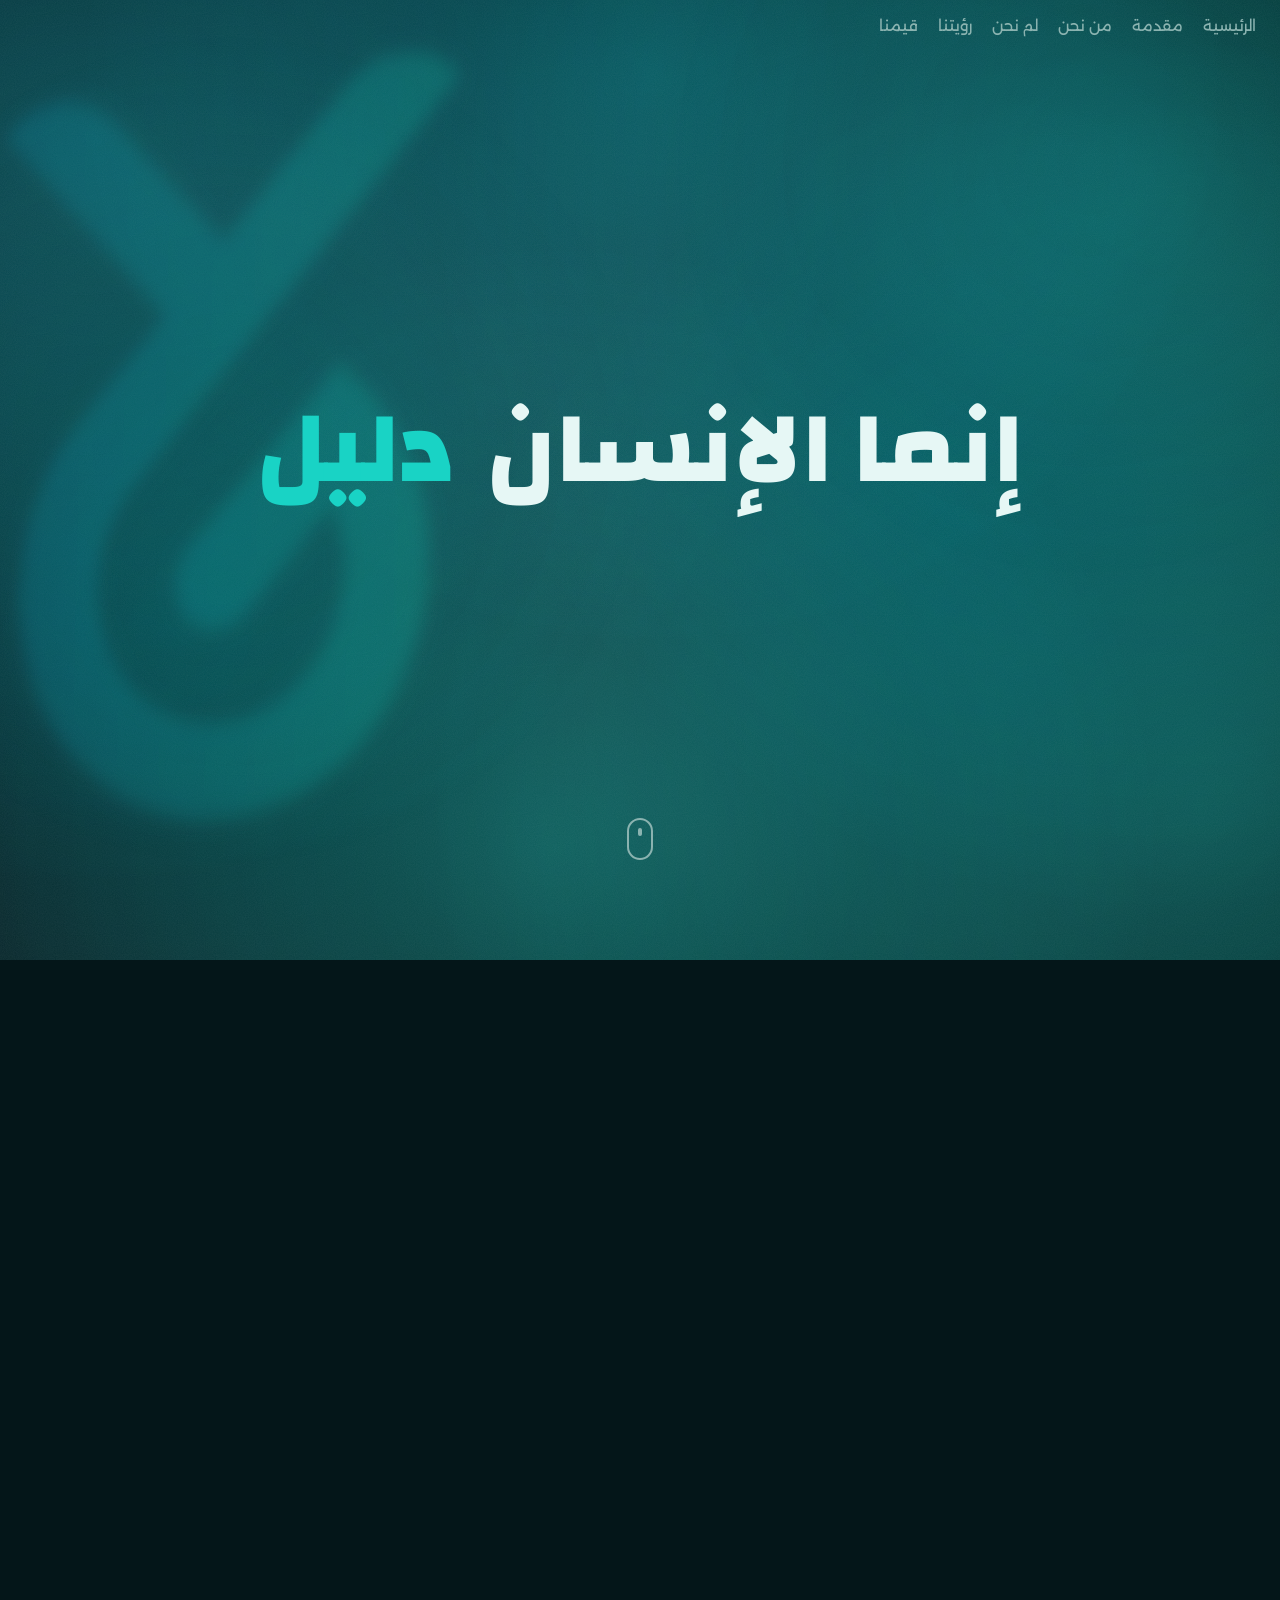
==== index.html @ dec81c6f "Move index.html to repo root for GitHub Pages" ====
<!DOCTYPE html>
<html lang="ar" dir="rtl">

<head>
    <meta charset="UTF-8">
    <meta name="viewport" content="width=device-width, initial-scale=1.0">
    <title>youth guide- دليل الشباب</title>
    <meta name="description" content="youth guide- دليل الشباب">

    <link rel="preconnect" href="https://fonts.googleapis.com">
    <link rel="preconnect" href="https://fonts.gstatic.com" crossorigin>
    <link href="https://fonts.googleapis.com/css2?family=Changa:wght@600;700;800&family=Alexandria:wght@400;500;700&display=swap" rel="stylesheet">
    <link rel="stylesheet" href="css/style.css">
    <script src="js/man.js" defer></script>
</head>

<body>

    <!-- Shared logo gradient -->
    <svg class="svg-defs" aria-hidden="true" focusable="false">
        <defs>
            <linearGradient id="yg-grad" x1="0" y1="0" x2="1" y2="0">
                <stop offset="0" class="grad-stop-1" />
                <stop offset="1" class="grad-stop-2" />
            </linearGradient>
        </defs>
    </svg>

    <!-- Fixed background (Aqua Bubble) -->
    <div class="aura-bg" aria-hidden="true">
        <div class="aura-layer-1"></div>
        <div class="aura-layer-2"></div>
        <div class="aura-layer-3"></div>
        <div class="aura-layer-4"></div>
        <div class="aura-layer-5"></div>
        <div class="aura-layer-6"></div>
    </div>
    <div class="aura-spot" aria-hidden="true"></div>

    <!-- Scroll-driven lights; positions in LIGHTS (JS) -->
    <div class="bg-lights" aria-hidden="true">
        <div class="bg-light bg-light--a"></div>
        <div class="bg-light bg-light--b"></div>
    </div>

    <header>
        <nav>
            <ul>
                <li><a href="#hero">الرئيسية</a></li>
                <li><a href="#intro">مقدمة</a></li>
                <li><a href="#about">من نحن</a></li>
                <li><a href="#why">لم نحن</a></li>
                <li><a href="#vision">رؤيتنا</a></li>
                <li><a href="#values">قيمنا</a></li>
            </ul>
        </nav>

    </header>

    <main>

        <!-- Scroll-driven scene; height set by JS from TIMELINE.end -->
        <section id="hero" class="hero">

            <!-- Nav targets; JS positions each at its stage -->
            <div id="intro" class="scene-anchor" data-at="introText"></div>
            <div id="about" class="scene-anchor" data-at="aboutIn"></div>
            <div id="why" class="scene-anchor" data-at="whyIn"></div>
            <div id="vision" class="scene-anchor" data-at="visionIn"></div>
            <div id="values" class="scene-anchor" data-at="cardsIn"></div>

            <div class="hero-stage">

                <!-- Measurement-only: logo start spot -->
                <div class="logo-start" aria-hidden="true"></div>

                <!-- Initial slogan -->
                <h1 class="hero-slogan" aria-label="إنما الإنسان دليل">
                    <span class="slogan-start">إنما الإنسان</span>
                    <span class="word-dalil">دليل</span>
                </h1>

                <!-- Logo sits at its center position; JS offsets it from there.
                     Blurred + sharp copies crossfade (cheaper than animating blur). -->
                <div class="hero-final">
                    <div class="hero-logo" aria-hidden="true">
                        <div class="logo-layer logo-blur">
                            <svg viewBox="0 0 1093 1530">
                                <path fill="url(#yg-grad)" d="M0 60A185 185 0 0 1 265 55L543 335L840 40A175 175 0 0 1 1093 60L330 825A292 292 0 1 0 808 897L614 1091A98 98 0 1 1 476 953L820 615L888 677A485 485 0 1 1 202 677L405 478Z"/>
                            </svg>
                        </div>
                        <div class="logo-layer logo-sharp">
                            <svg viewBox="0 0 1093 1530">
                                <path fill="url(#yg-grad)" d="M0 60A185 185 0 0 1 265 55L543 335L840 40A175 175 0 0 1 1093 60L330 825A292 292 0 1 0 808 897L614 1091A98 98 0 1 1 476 953L820 615L888 677A485 485 0 1 1 202 677L405 478Z"/>
                            </svg>
                        </div>
                    </div>
                    <h2 class="final-title">
                        <span class="final-dalil" aria-hidden="true">دليل</span>
                        <span class="word-shabab">الشباب</span>
                    </h2>
                </div>

                <!-- Measurement-only: logo spots for intro (right) / about (left) -->
                <div class="logo-spot logo-spot--right" aria-hidden="true"></div>
                <div class="logo-spot logo-spot--left" aria-hidden="true"></div>

                <!-- Intro; ghost title is the landing spot for the moving words -->
                <div class="panel panel--left panel-intro">
                    <div class="panel-title intro-title-ghost" aria-hidden="true">
                        <span class="ghost-dalil">دليل</span>
                        <span class="ghost-shabab">الشباب</span>
                    </div>
                    <p class="panel-text intro-text">مجتمع شبابي في سوريا، يخلق المهارات الإعلانية، التقنية والحياتية ويطورها بشغف.</p>
                </div>

                <!-- About -> Why -->
                <div class="panel panel--right panel-about">
                    <h2 class="panel-title about-title">
                        <span class="swap-word">
                            <span class="word-man">من</span>
                            <span class="word-lam" aria-hidden="true">لم</span>
                        </span>
                        نحن
                    </h2>

                    <!-- About text and Why list stacked; crossfaded by JS -->
                    <div class="panel-body">
                        <p class="panel-text about-text">نحن مجموعة من اليافعين والشباب، اجتمعنا لنبني بيئة تعليمية متكاملة تمكّن أقراننا من امتلاك الثقافة
                            ومشاركتها، لأن العلم لا يعرف احتكار! نعمل بمبدأ "تدريب اليافعين باليافعين" ونؤمن أن الإبداع لا يعرف
                            عمراً.</p>

                        <!-- One item expanded at a time (.is-active) -->
                        <div class="why-list">
                            <div class="why-item">
                                <span class="why-num"></span>
                                <h3>لغة الجيل</h3>
                                <div class="why-body"><p>المعلومة بين الأقران (Peer-to-Peer) تنتقل بشغف وسلاسة لا توفرها القاعات الأكاديمية التقليدية.</p></div>
                            </div>
                            <div class="why-item">
                                <span class="why-num"></span>
                                <h3>المرونة والسرعة</h3>
                                <div class="why-body"><p>نواكب طفرات التكنولوجيا والذكاء الاصطناعي والإعلانات المعاصرة بتسارع يتناسب مع واقعنا.</p></div>
                            </div>
                            <div class="why-item">
                                <span class="why-num"></span>
                                <h3>بيئة آمنة للإبداع</h3>
                                <div class="why-body"><p>مكان لتجريب ما تعلمه الشباب، حيث الخطأ جزء من التعلم، والدعم يأتي من أصدقاء يشبهونهم.</p></div>
                            </div>
                        </div>
                    </div>
                </div>

                <!-- Measurement-only: center spot before lens -->
                <div class="logo-spot logo-spot--center" aria-hidden="true"></div>

                <!-- Lens: logo-shaped mask revealing vision/goals -->
                <div class="lens">
                    <div class="lens-content">
                        <div class="lens-block vision-block">
                            <h2 class="lens-title">رؤيتنا</h2>
                            <p class="lens-quote">"أن نصبح أكبر مجتمع رقمي شبابي عربياً، يقود التحول من مستهلكين للتكنولوجيا إلى صنّاع ومصدرين لها."</p>
                        </div>

                        <div class="lens-block goals-block">
                            <h2 class="lens-title goals-title">أهدافنا</h2>
                            <ol class="goals-list">
                                <li class="goal-item">محو الأمية البرمجية والتقنية.</li>
                                <li class="goal-item">تأهيل الهواة لسوق العمل الاحترافي.</li>
                                <li class="goal-item">صناعة قادة ومدربين تقنيين.</li>
                                <li class="goal-item">حل مشكلات الجيل المحلي تقنياً.</li>
                            </ol>
                        </div>
                    </div>
                </div>

                <!-- Shards injected by JS; each becomes a value card -->
                <div class="shards" aria-hidden="true"></div>

                <div class="values-panel">
                    <h2 class="values-title"><span class="values-accent">قيمنا</span> الجوهرية</h2>
                    <div class="values-row">
                        <div class="value-card">
                            <h3>الشغف</h3>
                            <p>محركنا الدائم للاكتشاف.</p>
                        </div>
                        <div class="value-card">
                            <h3>العلم للجميع</h3>
                            <p>نقل المعرفة واجب أخلاقي.</p>
                        </div>
                        <div class="value-card">
                            <h3>الشفافية</h3>
                            <p>فريق واحد، أفكار مفتوحة.</p>
                        </div>
                        <div class="value-card">
                            <h3>المرونة</h3>
                            <p>نتكيف لنستمر في العطاء.</p>
                        </div>
                    </div>
                </div>

                <div class="scroll-hint" aria-hidden="true">
                    <span></span>
                </div>

            </div>
        </section>

    </main>

    <footer>
    </footer>

</body>

</html>
---- css/style.css ----
/* =========================================================
   Variables
   ========================================================= */
:root {
    /* Colors (from the original logo: sky blue -> turquoise) */
    --color-bg: #041619;
    --color-text: #e6f7f5;
    --color-muted: #8bb3b0;
    --color-accent: #19d3c5;
    --color-shabab: #e6f7f5;
    --logo-color: #0bc4c8;          /* solid fallback where no gradient */
    --logo-grad-1: #07a6cc;
    --logo-grad-2: #0fe0c0;
    --teal-700: #0f766e;
    --teal-500: #14b8a6;
    --teal-900: #134e4a;

    /* screen for dark themes, multiply for light */
    --aura-blend: screen;
    --aura-strength: 0.55;          /* 0-1 */

    /* Aura layer blur (mobile / desktop). Keep at 0: large blurs get rasterized
       at low resolution and show blocky artifacts; the gradients are already soft. */
    --aura-blur-1: 0px;  --aura-blur-1-desktop: 0px;
    --aura-blur-3: 0px;  --aura-blur-3-desktop: 0px;
    --aura-blur-5: 0px;  --aura-blur-5-desktop: 0px;
    --aura-blur-6: 0px;  --aura-blur-6-desktop: 0px;
    --aura-grain: 0.06;             /* noise overlay against banding, 0 = off */

    /* Fonts */
    --font-display: "Changa", sans-serif;
    --font-body: "Alexandria", sans-serif;
    --font-display-weight: 800;
    --font-heading-weight: 700;

    /* Slogan sizes */
    --slogan-size: clamp(2.2rem, 8vw, 6.5rem);
    --final-title-size: clamp(2.2rem, 8vw, 6.5rem); /* .word-dalil scales to match */
    --slogan-line-height: 1.6;

    /* Logo: start state (left, blurred) */
    --logo-start-height: 85vh;
    --logo-start-left: -4vw;
    --logo-start-blur: 10;          /* px, unitless */
    --logo-start-opacity: 0.18;

    /* Logo: centered state */
    --logo-end-height: 22vh;
    --logo-end-opacity: 1;

    /* Logo: 3D */
    --logo-perspective: 1200px;     /* lower = stronger depth */
    --logo-tilt-start-x: 10;        /* deg, unitless */
    --logo-tilt-start-y: -28;
    --logo-tilt-end-x: 6;
    --logo-tilt-end-y: -14;
    --logo-mouse-tilt: 9;           /* deg, 0 = off */
    --logo-mouse-move: 12;          /* px, 0 = off */

    /* Background mouse interaction */
    --bg-mouse-move: 40;            /* px, unitless; parallax opposite to mouse */
    --bg-spot-size: 560px;
    --bg-spot-color: rgba(20, 184, 166, 0.03);

    /* Section lights */
    --light-size: 75vmax;
    --light-a-color: rgba(20, 184, 166, 0.10);
    --light-b-color: rgba(7, 166, 204, 0.08);

    /* Logo extrusion */
    --logo-depth-color: #0a5e63;
    --logo-depth: 6;                /* px, unitless */
    --logo-shadow: rgba(0, 0, 0, 0.55);

    /* Final logo + title layout */
    --final-gap: 1.5rem;
    --final-offset-y: 6vh;

    /* Fallback; JS sets this from TIMELINE.end */
    --hero-scroll-length: 560vh;

    /* Logo side positions (intro right / about left) */
    --logo-side-height: 44vh;
    --logo-side-gap: 11vw;
    --logo-intro-tilt-x: 4;         /* deg; negative Y faces the text */
    --logo-intro-tilt-y: -22;
    --logo-about-tilt-x: 4;         /* deg; positive Y faces the text */
    --logo-about-tilt-y: 22;
    --logo-about-mouse: 0.25;       /* mouse influence on the left, 0-1 */

    /* Text panels */
    --panel-width: 40vw;
    --panel-side-gap: 8vw;
    --intro-title-size: clamp(2.2rem, 5vw, 4.5rem);
    --panel-title-size: clamp(1.9rem, 3.4vw, 3.2rem);
    --panel-text-size: clamp(0.95rem, 1.05vw, 1.1rem);
    --panel-item-title-size: clamp(1.05rem, 1.25vw, 1.3rem);

    /* About / Why panel */
    --about-width: 46vw;
    --about-side-gap: 9vw;
    --card-bg: rgba(255, 255, 255, 0.045);
    --card-bg-active: rgba(20, 184, 166, 0.10);
    --card-border: rgba(20, 211, 197, 0.16);

    /* Lens (vision + goals) */
    --lens-start-height: 56vh;
    --lens-band: 1.3;               /* zoom target: ring band height / viewport height */
    --lens-focus-x: 0.4986;         /* zoom origin (0-1), widest part of the ring */
    --lens-focus-y: 0.9203;
    --lens-bg: linear-gradient(90deg, var(--logo-grad-1), var(--logo-grad-2));
    --lens-card-bg: rgba(4, 28, 32, 0.84);
    --lens-card-border: rgba(255, 255, 255, 0.14);
    --lens-text: #e6f7f5;
    --lens-accent: #2ee6cf;

    /* Values */
    --value-card-bg: rgba(8, 42, 46, 0.92);    /* near-opaque */
    --value-card-border: var(--card-border);
    --shard-scale: 0.42;            /* shard scale on arrival */
    --shard-explode: 46;            /* px, unitless */
}

/* Logo gradient */
.svg-defs {
    position: absolute;
    width: 0;
    height: 0;
    overflow: hidden;
}

.grad-stop-1 { stop-color: var(--logo-grad-1); }
.grad-stop-2 { stop-color: var(--logo-grad-2); }

/* =========================================================
   Base
   ========================================================= */
*,
*::before,
*::after {
    box-sizing: border-box;
}

html,
body {
    margin: 0;
    padding: 0;
}

body {
    background: var(--color-bg);
    color: var(--color-text);
    font-family: var(--font-body);
    overflow-x: hidden;
}

/* =========================================================
   Background (Aqua Bubble)
   ========================================================= */
/* Isolated, body-colored container: blending is computed once inside it
   instead of against the page every frame. */
.aura-bg {
    position: fixed;
    /* Oversized so edges stay hidden during parallax */
    inset: calc(var(--bg-mouse-move) * -1.5px);
    overflow: hidden;
    pointer-events: none;
    z-index: 0;
    background: var(--color-bg);
    isolation: isolate;
    contain: strict;
    will-change: transform;
}

/* No will-change on layers: keeps blur/blend rasterized once in the parent layer */
.aura-bg > div {
    position: absolute;
    inset: 0;
    opacity: var(--aura-strength);
    pointer-events: none;
}

.aura-layer-1 {
    background: radial-gradient(circle at 16% 67%, rgba(2, 181, 204, 0.34) 0%, rgba(103, 232, 249, 0.12) 32%, transparent 55%), radial-gradient(circle at 72% 58%, rgba(14, 165, 233, 0.28) 0%, rgba(125, 211, 252, 0.10) 34%, transparent 58%);
    mix-blend-mode: normal;
    filter: blur(var(--aura-blur-1));
}

.aura-layer-2 {
    background: radial-gradient(circle at 11% 19%, rgba(2, 181, 204, 0.5) 0%, transparent 50%);
    mix-blend-mode: var(--aura-blend);
}

.aura-layer-3 {
    background: radial-gradient(circle at 51% 13%, rgba(2, 181, 204, 0.5) 0%, transparent 50%);
    mix-blend-mode: var(--aura-blend);
    filter: blur(var(--aura-blur-3));
}

.aura-layer-4 {
    background: radial-gradient(circle at 90% 85%, rgba(1, 215, 191, 0.5) 0%, transparent 50%);
    mix-blend-mode: var(--aura-blend);
}

.aura-layer-5 {
    background: radial-gradient(circle at 44% 89%, rgba(1, 215, 191, 0.5) 0%, transparent 50%);
    mix-blend-mode: var(--aura-blend);
    filter: blur(var(--aura-blur-5));
}

.aura-layer-6 {
    background: radial-gradient(circle at 87% 24%, rgba(1, 215, 191, 0.5) 0%, transparent 50%);
    mix-blend-mode: var(--aura-blend);
    filter: blur(var(--aura-blur-6));
}

/* Grain overlay */
.aura-bg::after {
    content: "";
    position: absolute;
    inset: 0;
    opacity: var(--aura-grain);
    background-image: url("data:image/svg+xml,%3Csvg xmlns='http://www.w3.org/2000/svg' width='160' height='160'%3E%3Cfilter id='n'%3E%3CfeTurbulence type='fractalNoise' baseFrequency='0.9' numOctaves='2' stitchTiles='stitch'/%3E%3CfeColorMatrix values='0 0 0 0 1 0 0 0 0 1 0 0 0 0 1 0 0 0 1 0'/%3E%3C/filter%3E%3Crect width='100%25' height='100%25' filter='url(%23n)'/%3E%3C/svg%3E");
    pointer-events: none;
}

@media (min-width: 768px) {
    .aura-layer-1 { filter: blur(var(--aura-blur-1-desktop)); }
    .aura-layer-3 { filter: blur(var(--aura-blur-3-desktop)); }
    .aura-layer-5 { filter: blur(var(--aura-blur-5-desktop)); }
    .aura-layer-6 { filter: blur(var(--aura-blur-6-desktop)); }
}

/* Mouse-following spot: transform-only layer */
.aura-spot {
    position: fixed;
    top: 0;
    left: 0;
    width: var(--bg-spot-size);
    height: var(--bg-spot-size);
    margin: calc(var(--bg-spot-size) / -2) 0 0 calc(var(--bg-spot-size) / -2);
    border-radius: 50%;
    background: radial-gradient(circle, var(--bg-spot-color) 0%, transparent 65%);
    opacity: 0;
    transition: opacity 0.6s ease;
    pointer-events: none;
    will-change: transform;
    z-index: 0;
}

.aura-spot.is-active {
    opacity: 1;
}

/* Section lights: transform-only, no blur/blend */
.bg-lights {
    position: fixed;
    inset: 0;
    overflow: hidden;
    pointer-events: none;
    z-index: 0;
}

.bg-light {
    position: absolute;
    top: 0;
    left: 0;
    width: var(--light-size);
    height: var(--light-size);
    margin: calc(var(--light-size) / -2) 0 0 calc(var(--light-size) / -2);
    border-radius: 50%;
    will-change: transform;
}

.bg-light--a {
    background: radial-gradient(circle, var(--light-a-color) 0%, transparent 62%);
}

.bg-light--b {
    background: radial-gradient(circle, var(--light-b-color) 0%, transparent 62%);
}

main,
footer {
    position: relative;
    z-index: 1;
}

/* Header (placeholder) */
header {
    position: fixed;
    inset: 0 0 auto 0;
    z-index: 10;
    padding: 1rem 1.5rem;
}

header ul {
    display: flex;
    flex-wrap: wrap;
    gap: 1.25rem;
    margin: 0;
    padding: 0;
    list-style: none;
}

header a {
    color: var(--color-muted);
    text-decoration: none;
    font-size: 0.95rem;
}

header a:hover {
    color: var(--color-text);
}

/* =========================================================
   Hero
   ========================================================= */
.hero {
    position: relative;
    height: var(--hero-scroll-length);
}

/* Pinned while the hero scrolls */
.hero-stage {
    position: sticky;
    top: 0;
    height: 100vh;
    height: 100svh;
    overflow: hidden;
}

/* Measurement-only */
.logo-start {
    position: absolute;
    left: var(--logo-start-left);
    top: calc(50% - var(--logo-start-height) / 2);
    height: var(--logo-start-height);
    aspect-ratio: 1093 / 1530;
    visibility: hidden;
    pointer-events: none;
}

/* Laid out at its center position; JS offsets it */
.hero-logo {
    position: relative;
    height: var(--logo-end-height);
    aspect-ratio: 1093 / 1530;
    color: var(--logo-color);
    opacity: var(--logo-start-opacity);
    transform-origin: center center;
    will-change: transform, opacity;
    pointer-events: none;
    z-index: 0;
}

.hero-slogan {
    position: absolute;
    inset: 0;
    margin: 0;
    display: flex;
    align-items: center;
    justify-content: center;
    gap: 0.3em;
    font-family: var(--font-display);
    font-weight: var(--font-display-weight);
    font-size: var(--slogan-size);
    line-height: var(--slogan-line-height);
    white-space: nowrap;
    z-index: 2;
}

.slogan-start {
    display: inline-block;
    will-change: transform, opacity, filter;
}

.word-dalil {
    display: inline-block;
    color: var(--color-accent);
    transform-origin: center center;
    will-change: transform;
}

.hero-final {
    position: absolute;
    inset: 0;
    display: flex;
    flex-direction: column;
    align-items: center;
    justify-content: center;
    gap: var(--final-gap);
    padding-top: calc(var(--final-offset-y) * 2);
    perspective: var(--logo-perspective);
    pointer-events: none;
    z-index: 1;
}

/* Blurred and sharp logo layers. Filters live on the inner svg and opacity on
   the wrapper, so filters rasterize once and fading doesn't repaint them. */
.logo-layer {
    position: absolute;
    inset: 0;
    will-change: opacity;
}

.logo-layer svg {
    width: 100%;
    height: 100%;
    display: block;
}

.logo-sharp {
    opacity: 0;
}

/* When idle, drop will-change so the logo re-rasterizes at its current scale
   (otherwise it stays at the initial resolution and looks blurry/jagged). */
.hero-logo.is-idle,
.hero-logo.is-idle .logo-layer {
    will-change: auto;
}

.final-title {
    margin: 0;
    font-family: var(--font-display);
    font-weight: var(--font-display-weight);
    font-size: var(--final-title-size);
    line-height: var(--slogan-line-height);
    white-space: nowrap;
}

/* Measurement-only; inline-block to match .word-dalil metrics */
.final-dalil {
    display: inline-block;
    visibility: hidden;
}

.word-shabab {
    display: inline-block;
    color: var(--color-shabab);
    opacity: 0;
    will-change: transform, opacity, filter;
}

/* =========================================================
   Intro / About / Why
   ========================================================= */
.scene-anchor {
    position: absolute;
    right: 0;
    width: 1px;
    height: 1px;
    pointer-events: none;
}

/* Measurement-only */
.logo-spot {
    position: absolute;
    top: calc(50% - var(--logo-side-height) / 2);
    height: var(--logo-side-height);
    aspect-ratio: 1093 / 1530;
    visibility: hidden;
    pointer-events: none;
}

.logo-spot--right { right: var(--logo-side-gap); }
.logo-spot--left { left: var(--logo-side-gap); }

.panel {
    position: absolute;
    top: 0;
    bottom: 0;
    width: var(--panel-width);
    display: flex;
    flex-direction: column;
    justify-content: center;
    pointer-events: none;
    z-index: 2;
}

.panel--left { left: var(--panel-side-gap); }
.panel--right { right: var(--panel-side-gap); }

.panel-title {
    margin: 0 0 0.4em;
    font-family: var(--font-display);
    font-weight: var(--font-display-weight);
    font-size: var(--panel-title-size);
    line-height: var(--slogan-line-height);
    white-space: nowrap;
}

.intro-title-ghost {
    font-size: var(--intro-title-size);
}

.panel-about {
    right: var(--about-side-gap);
    width: var(--about-width);
}

/* Landing spot for the moving words */
.intro-title-ghost span {
    display: inline-block;
    visibility: hidden;
}

.panel-text {
    margin: 0;
    font-size: var(--panel-text-size);
    line-height: 1.9;
    color: var(--color-text);
}

/* Revealed by JS */
.intro-text,
.about-title,
.about-text,
.why-item {
    opacity: 0;
    will-change: transform, opacity;
}

/* Stacked words for crossfade */
.swap-word {
    display: inline-grid;
    color: var(--color-accent);
}

.swap-word > span {
    grid-area: 1 / 1;
    text-align: center;
}

.word-lam {
    opacity: 0;
}

.about-text {
    font-size: calc(var(--panel-text-size) * 1.18);
    max-width: 34em;
}

/* About text and Why list share one grid cell */
.panel-body {
    display: grid;
    align-items: start;
}

.panel-body > * {
    grid-area: 1 / 1;
}

/* Why items; .is-active set by JS */
.why-list {
    display: flex;
    flex-direction: column;
    gap: 0.6rem;
    counter-reset: why;
}

.why-item {
    display: grid;
    grid-template-columns: auto 1fr;
    column-gap: 1rem;
    padding: 0.85rem 1.15rem;
    border: 1px solid var(--card-border);
    border-radius: 14px;
    background: var(--card-bg);
    transition: background-color 0.5s ease, border-color 0.5s ease;
}

.why-item.is-active {
    background: var(--card-bg-active);
    border-color: color-mix(in srgb, var(--color-accent) 45%, transparent);
}

.why-num {
    font-family: var(--font-display);
    font-weight: var(--font-display-weight);
    font-size: var(--panel-item-title-size);
    line-height: 1.4;
    color: var(--color-accent);
    opacity: 0.45;
    transition: opacity 0.5s ease;
}

.why-item.is-active .why-num {
    opacity: 1;
}

.why-num::before {
    counter-increment: why;
    content: counter(why, decimal-leading-zero);
}

.why-item h3 {
    margin: 0;
    font-family: var(--font-display);
    font-weight: var(--font-heading-weight);
    font-size: var(--panel-item-title-size);
    line-height: 1.4;
    color: var(--color-text);
    transition: color 0.5s ease;
}

.why-item.is-active h3 {
    color: var(--color-accent);
}

/* 0fr -> 1fr height transition */
.why-body {
    grid-column: 2;
    display: grid;
    grid-template-rows: 0fr;
    opacity: 0;
    transition: grid-template-rows 0.55s ease, opacity 0.45s ease;
}

.why-item.is-active .why-body {
    grid-template-rows: 1fr;
    opacity: 1;
}

.why-body > p {
    min-height: 0;
    overflow: hidden;
    margin: 0;
    padding-top: 0.35rem;
    font-size: var(--panel-text-size);
    line-height: 1.75;
    color: var(--color-text);
    opacity: 0.88;
}

/* =========================================================
   Lens: vision + goals inside the logo
   The lens scales up while its content is counter-scaled,
   so the content stays fixed and the logo acts as a window.
   ========================================================= */
.logo-spot--center {
    left: calc(50% - var(--lens-start-height) * 1093 / 1530 / 2);
    top: calc(50% - var(--lens-start-height) / 2);
    height: var(--lens-start-height);
}

.lens {
    position: absolute;
    left: calc(50% - var(--lens-start-height) * 1093 / 1530 / 2);
    top: calc(50% - var(--lens-start-height) / 2);
    height: var(--lens-start-height);
    aspect-ratio: 1093 / 1530;
    background: var(--lens-bg);
    -webkit-mask: url("data:image/svg+xml,%3Csvg xmlns='http://www.w3.org/2000/svg' viewBox='0 0 1093 1530'%3E%3Cpath d='M0 60A185 185 0 0 1 265 55L543 335L840 40A175 175 0 0 1 1093 60L330 825A292 292 0 1 0 808 897L614 1091A98 98 0 1 1 476 953L820 615L888 677A485 485 0 1 1 202 677L405 478Z'/%3E%3C/svg%3E") center / 100% 100% no-repeat;
    mask: url("data:image/svg+xml,%3Csvg xmlns='http://www.w3.org/2000/svg' viewBox='0 0 1093 1530'%3E%3Cpath d='M0 60A185 185 0 0 1 265 55L543 335L840 40A175 175 0 0 1 1093 60L330 825A292 292 0 1 0 808 897L614 1091A98 98 0 1 1 476 953L820 615L888 677A485 485 0 1 1 202 677L405 478Z'/%3E%3C/svg%3E") center / 100% 100% no-repeat;
    transform-origin: 0 0;
    opacity: 0;
    visibility: hidden;
    will-change: transform, opacity;
    pointer-events: none;
    z-index: 3;
}

/* Viewport-sized; JS counter-transforms it */
.lens-content {
    position: absolute;
    left: 0;
    top: 0;
    display: grid;
    place-items: center;
    transform-origin: 0 0;
    will-change: transform;
    color: var(--lens-text);
}

/* Re-rasterize at current scale when idle */
.lens.is-idle,
.lens.is-idle .lens-content {
    will-change: auto;
}

/* Vision and goals stacked in one cell */
.lens-block {
    grid-area: 1 / 1;
    width: min(64vw, 920px);
    padding: clamp(1.4rem, 3vw, 2.6rem) clamp(1.4rem, 3.4vw, 3rem);
    border: 1px solid var(--lens-card-border);
    border-radius: 28px;
    background: var(--lens-card-bg);
    box-shadow: 0 30px 80px rgba(2, 20, 24, 0.35);
    text-align: center;
    opacity: 0;
}

.lens-title {
    margin: 0 0 0.3em;
    font-family: var(--font-display);
    font-weight: var(--font-display-weight);
    font-size: clamp(2.2rem, 4.4vw, 4.2rem);
    line-height: 1.25;
    color: var(--lens-accent);
}

.lens-quote {
    margin: 0;
    font-family: var(--font-display);
    font-weight: 600;
    font-size: clamp(1.35rem, 2.5vw, 2.4rem);
    line-height: 1.6;
}

.goals-list {
    display: flex;
    flex-direction: column;
    margin: 0 auto;
    padding: 0;
    max-width: 640px;
    list-style: none;
    counter-reset: goal;
    text-align: right;
}

.goal-item {
    display: flex;
    gap: 1rem;
    align-items: baseline;
    padding: 0.7rem 0.2rem;
    border-bottom: 1px solid rgba(255, 255, 255, 0.12);
    font-size: clamp(1.1rem, 1.6vw, 1.5rem);
    font-weight: 500;
    line-height: 1.5;
}

.goal-item:last-child {
    border-bottom: 0;
}

.goal-item::before {
    counter-increment: goal;
    content: counter(goal, decimal-leading-zero);
    font-family: var(--font-display);
    font-weight: var(--font-display-weight);
    color: var(--lens-accent);
}

/* =========================================================
   Values: logo splits into 4 shards -> cards
   ========================================================= */

/* Same box as the centered lens; filled by JS */
.shards {
    position: absolute;
    left: calc(50% - var(--lens-start-height) * 1093 / 1530 / 2);
    top: calc(50% - var(--lens-start-height) / 2);
    height: var(--lens-start-height);
    aspect-ratio: 1093 / 1530;
    pointer-events: none;
    z-index: 3;
}

.shard {
    position: absolute;
    inset: 0;
    opacity: 0;
    will-change: transform, opacity;
}

.shard svg {
    width: 100%;
    height: 100%;
    display: block;
}

.values-panel {
    position: absolute;
    inset: 0;
    display: flex;
    flex-direction: column;
    align-items: center;
    justify-content: center;
    gap: 2.2rem;
    padding: 0 16px;
    pointer-events: none;
    z-index: 2;
}

.values-title {
    margin: 0;
    font-family: var(--font-display);
    font-weight: var(--font-display-weight);
    font-size: var(--panel-title-size);
    line-height: 1.3;
    opacity: 0;
    will-change: transform, opacity;
}

.values-row {
    display: grid;
    grid-template-columns: repeat(4, 1fr);
    gap: 1.1rem;
    width: min(84vw, 1180px);
}

.values-accent {
    color: var(--color-accent);
}

.value-card {
    display: flex;
    flex-direction: column;
    align-items: flex-start;
    gap: 0.35rem;
    padding: 1.3rem 1.3rem 1.4rem;
    border: 1px solid var(--value-card-border);
    border-radius: 14px;
    background: var(--value-card-bg);
    text-align: right;
    opacity: 0;
    will-change: transform, opacity;
}

.value-card h3 {
    margin: 0;
    font-family: var(--font-display);
    font-weight: var(--font-heading-weight);
    font-size: clamp(1.2rem, 1.7vw, 1.6rem);
    line-height: 1.4;
    color: var(--color-accent);
}

.value-card p {
    margin: 0;
    font-size: var(--panel-text-size);
    line-height: 1.7;
    opacity: 0.88;
}

/* Mobile: logo on top, text below */
@media (max-width: 768px) {
    :root {
        --logo-side-height: 24vh;
        --logo-side-gap: 14vw;
        --intro-title-size: clamp(1.9rem, 9vw, 2.6rem);
        --panel-title-size: clamp(1.7rem, 8vw, 2.3rem);
        --panel-text-size: 0.95rem;
        --panel-item-title-size: 1.02rem;
        --lens-start-height: 40vh;
    }

    .panel-about {
        right: 16px;
        width: auto;
    }

    .why-item {
        padding: 0.7rem 0.85rem;
    }

    .why-list {
        grid-template-columns: 1fr;
    }

    .lens-block {
        width: calc(100vw - 48px);
    }

    .values-row {
        grid-template-columns: 1fr 1fr;
        width: 100%;
        gap: 0.6rem;
    }

    .value-card {
        padding: 1rem 0.7rem;
    }

    .values-panel {
        gap: 1.2rem;
    }

    .logo-spot--right,
    .logo-spot--left {
        top: 9vh;
    }

    .panel {
        top: 38vh;
        bottom: auto;
        left: 16px;
        right: 16px;
        width: auto;
        justify-content: flex-start;
    }

    .panel-text,
    .why-item p {
        line-height: 1.7;
    }

    .why-list {
        gap: 0.5rem;
    }
}

/* Scroll hint */
.scroll-hint {
    position: absolute;
    bottom: 2.5rem;
    left: 50%;
    width: 26px;
    height: 42px;
    margin-left: -13px;
    border: 2px solid var(--color-muted);
    border-radius: 14px;
    z-index: 3;
}

.scroll-hint span {
    position: absolute;
    top: 8px;
    left: 50%;
    width: 4px;
    height: 8px;
    margin-left: -2px;
    border-radius: 2px;
    background: var(--color-muted);
    animation: scroll-hint 1.6s ease-in-out infinite;
}

@keyframes scroll-hint {
    0% { transform: translateY(0); opacity: 1; }
    70% { transform: translateY(14px); opacity: 0; }
    100% { transform: translateY(0); opacity: 0; }
}

/* =========================================================
   Other sections (placeholder)
   ========================================================= */
main > section:not(.hero) {
    max-width: 900px;
    margin: 0 auto;
    padding: 6rem 1.5rem;
}

main > section:not(.hero) h2,
main > section:not(.hero) h3 {
    font-family: var(--font-display);
    font-weight: var(--font-heading-weight);
}

main > section:not(.hero) .logo img {
    width: 48px;
    height: auto;
}

@media (prefers-reduced-motion: reduce) {
    .scroll-hint span {
        animation: none;
    }
}
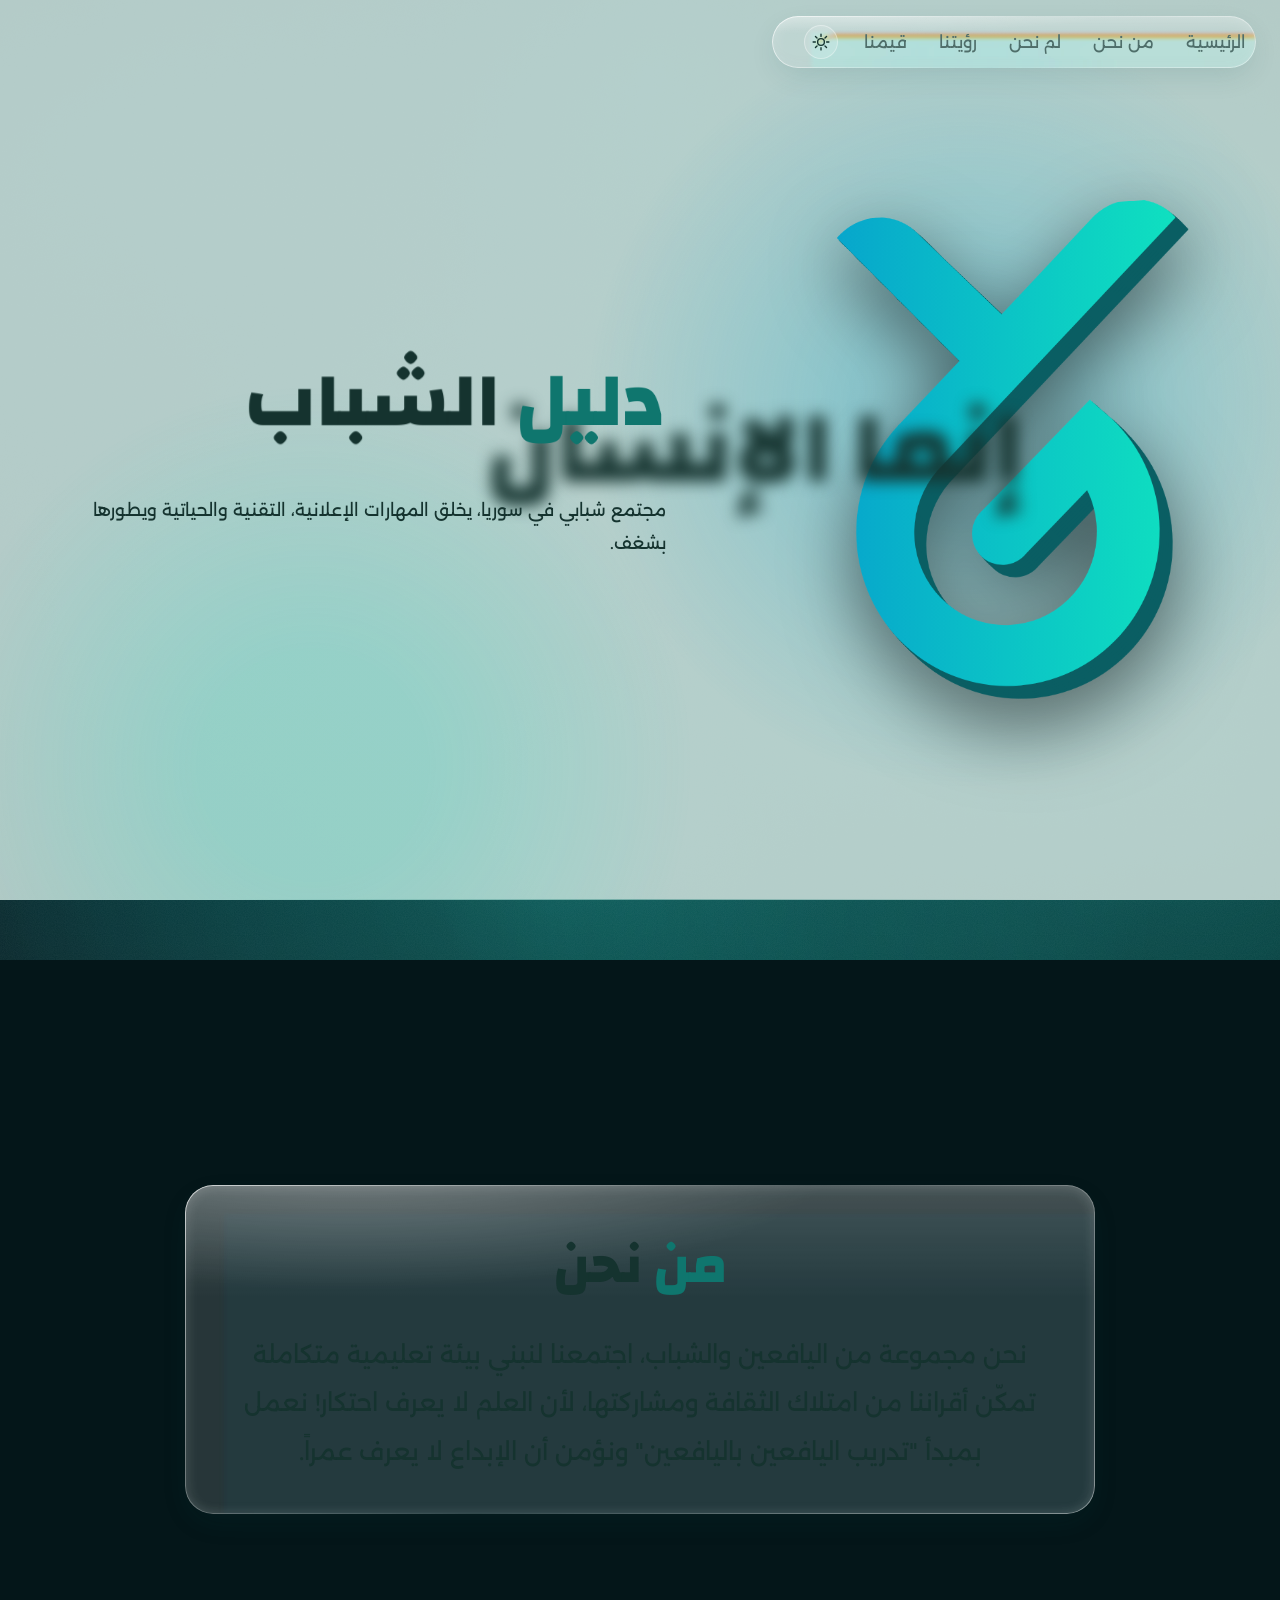
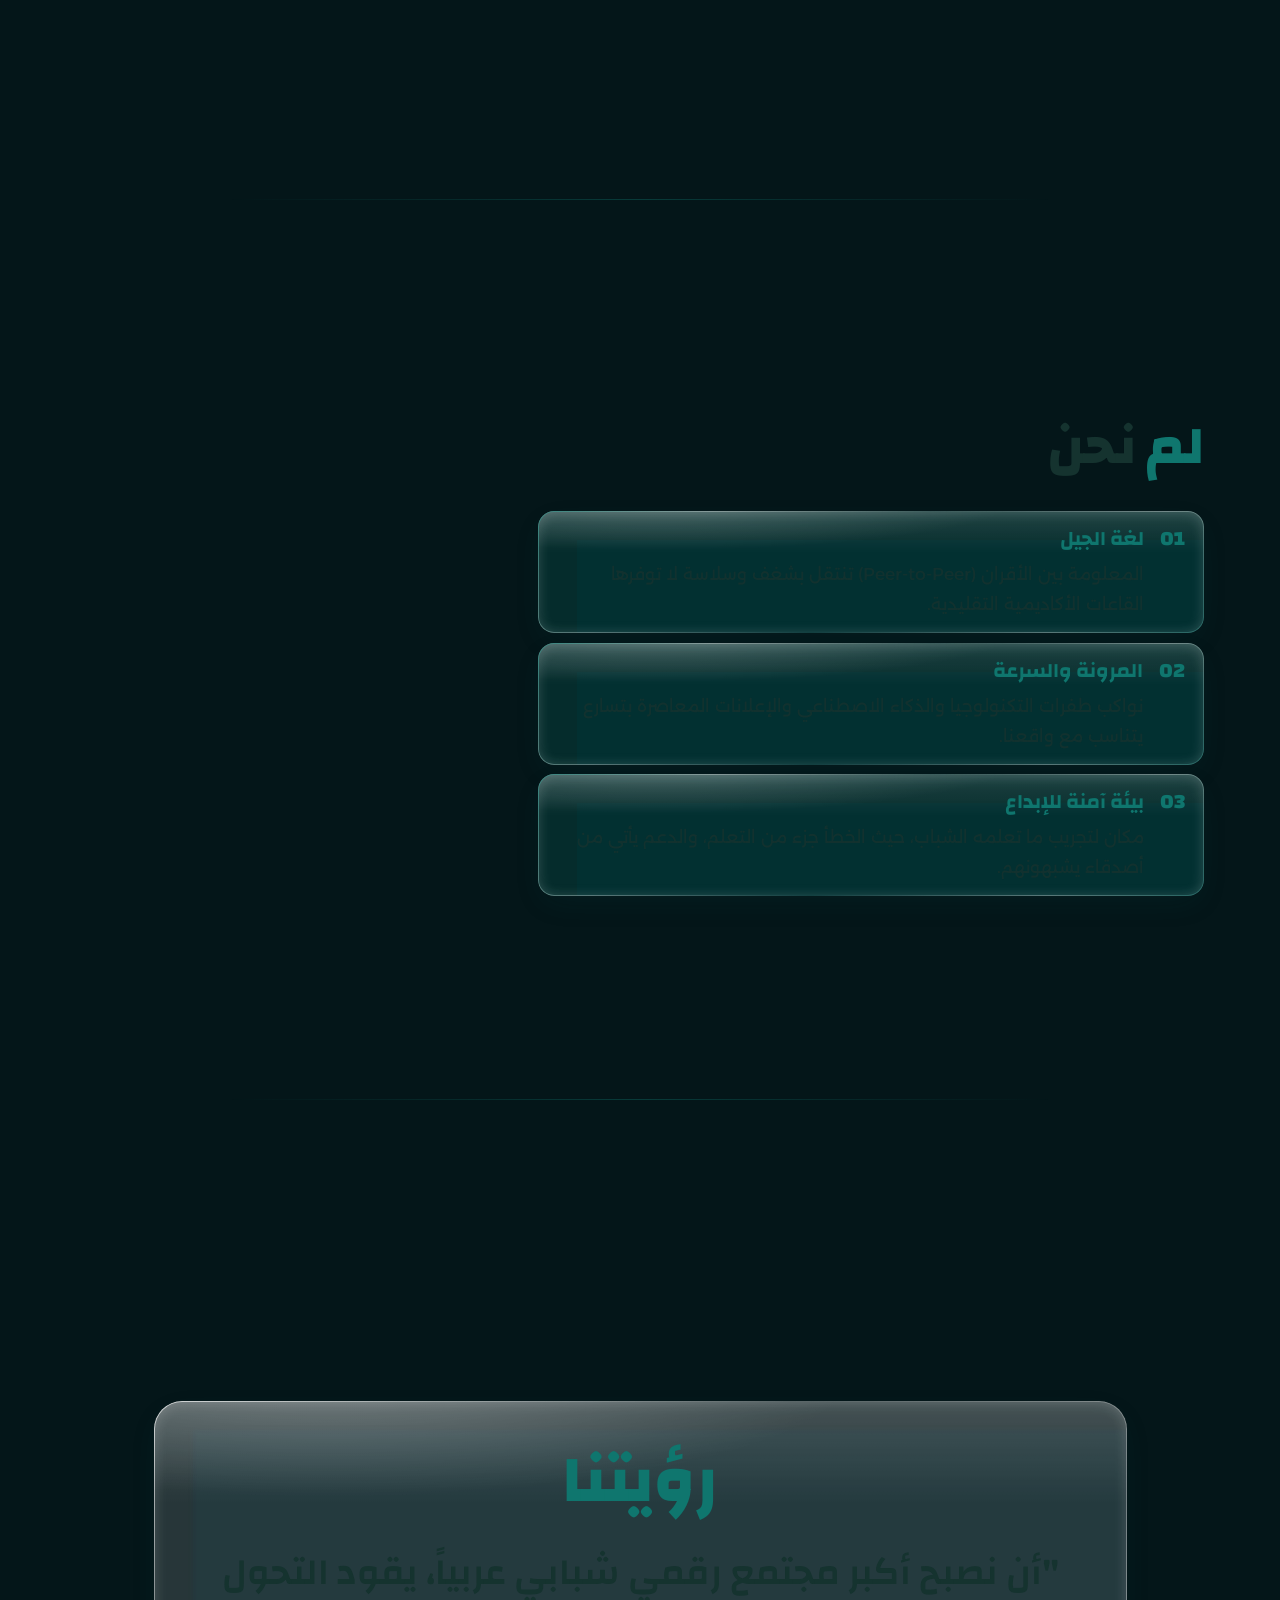
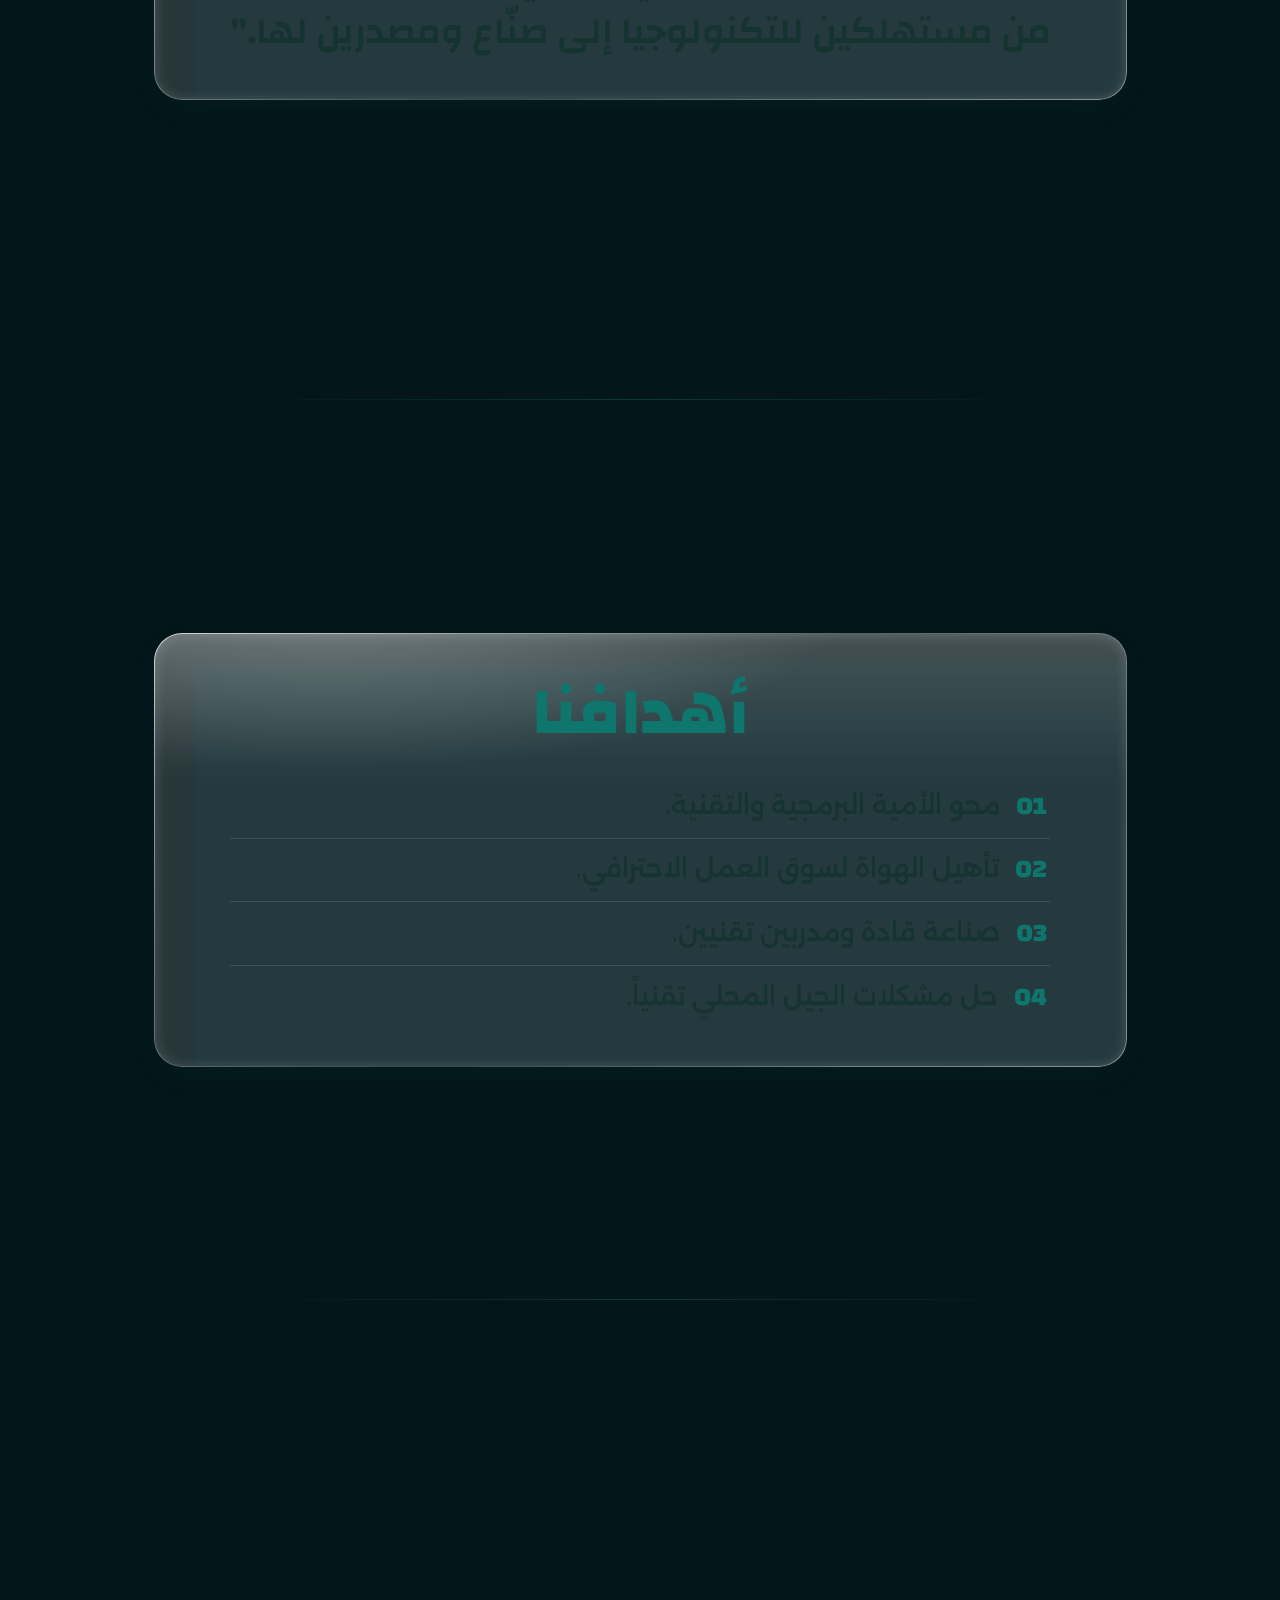
==== commit 8d4fffc8: "Split the page into scroll scenes with liquid glass and themes - Separate scenes (hero/intro, about," ====
--- a/index.html
+++ b/index.html
@@ -11,18 +11,32 @@
     <link rel="preconnect" href="https://fonts.gstatic.com" crossorigin>
     <link href="https://fonts.googleapis.com/css2?family=Changa:wght@600;700;800&family=Alexandria:wght@400;500;700&display=swap" rel="stylesheet">
     <link rel="stylesheet" href="css/style.css">
-    <script src="js/man.js" defer></script>
+
+    <!-- Theme before first paint (no flash): the saved choice, else the browser's -->
+    <script>
+        (function () {
+            var saved = null;
+            try { saved = localStorage.getItem('theme'); } catch (e) {}
+            var light = window.matchMedia('(prefers-color-scheme: light)').matches;
+            document.documentElement.dataset.theme = saved || (light ? 'light' : 'dark');
+        })();
+    </script>
+    <script src="js/main.js" defer></script>
+    <script src="js/glass.js" defer></script>
 </head>
 
 <body>
 
-    <!-- Shared logo gradient -->
+    <!-- Shared SVG defs -->
     <svg class="svg-defs" aria-hidden="true" focusable="false">
         <defs>
+            <!-- Logo gradient -->
             <linearGradient id="yg-grad" x1="0" y1="0" x2="1" y2="0">
                 <stop offset="0" class="grad-stop-1" />
                 <stop offset="1" class="grad-stop-2" />
             </linearGradient>
+
+            <!-- Liquid glass refraction filters, one per .glass element, are added here by js/glass.js -->
         </defs>
     </svg>
 
@@ -37,42 +51,69 @@
     </div>
     <div class="aura-spot" aria-hidden="true"></div>
 
+    <!-- Theme tone over the background: clear in dark mode, a soft light wash in light mode -->
+    <div class="bg-tone" aria-hidden="true"></div>
+
     <!-- Scroll-driven lights; positions in LIGHTS (JS) -->
     <div class="bg-lights" aria-hidden="true">
         <div class="bg-light bg-light--a"></div>
         <div class="bg-light bg-light--b"></div>
     </div>
 
+    <!-- The one logo that draws every scene. Fixed, behind the content; JS moves it
+         onto each scene's .logo-spot and flies it from one scene to the next.
+         Blurred + sharp copies crossfade (cheaper than animating blur). -->
+    <div class="logo-fly" aria-hidden="true">
+        <div class="hero-logo">
+            <div class="logo-layer logo-blur">
+                <svg viewBox="0 0 1093 1530">
+                    <path fill="url(#yg-grad)" d="M0 60A185 185 0 0 1 265 55L543 335L840 40A175 175 0 0 1 1093 60L330 825A292 292 0 1 0 808 897L614 1091A98 98 0 1 1 476 953L820 615L888 677A485 485 0 1 1 202 677L405 478Z"/>
+                </svg>
+            </div>
+            <div class="logo-layer logo-sharp">
+                <svg viewBox="0 0 1093 1530">
+                    <path fill="url(#yg-grad)" d="M0 60A185 185 0 0 1 265 55L543 335L840 40A175 175 0 0 1 1093 60L330 825A292 292 0 1 0 808 897L614 1091A98 98 0 1 1 476 953L820 615L888 677A485 485 0 1 1 202 677L405 478Z"/>
+                </svg>
+            </div>
+        </div>
+    </div>
+
     <header>
-        <nav>
+        <nav class="glass">
             <ul>
                 <li><a href="#hero">الرئيسية</a></li>
-                <li><a href="#intro">مقدمة</a></li>
                 <li><a href="#about">من نحن</a></li>
                 <li><a href="#why">لم نحن</a></li>
                 <li><a href="#vision">رؤيتنا</a></li>
                 <li><a href="#values">قيمنا</a></li>
             </ul>
+
+            <!-- Dark / light toggle; shows the moon in dark mode, the sun in light mode -->
+            <button class="theme-toggle" type="button" aria-label="تبديل الوضع الفاتح / الداكن">
+                <svg class="icon-moon" viewBox="0 0 24 24" aria-hidden="true">
+                    <path d="M21 12.8A9 9 0 1 1 11.2 3a7 7 0 0 0 9.8 9.8z" />
+                </svg>
+                <svg class="icon-sun" viewBox="0 0 24 24" aria-hidden="true">
+                    <circle cx="12" cy="12" r="4.5" />
+                    <path d="M12 1.5v3M12 19.5v3M1.5 12h3M19.5 12h3M4.6 4.6l2.1 2.1M17.3 17.3l2.1 2.1M4.6 19.4l2.1-2.1M17.3 6.7l2.1-2.1" />
+                </svg>
+            </button>
         </nav>
 
     </header>
 
     <main>
 
-        <!-- Scroll-driven scene; height set by JS from TIMELINE.end -->
-        <section id="hero" class="hero">
-
-            <!-- Nav targets; JS positions each at its stage -->
-            <div id="intro" class="scene-anchor" data-at="introText"></div>
-            <div id="about" class="scene-anchor" data-at="aboutIn"></div>
-            <div id="why" class="scene-anchor" data-at="whyIn"></div>
-            <div id="vision" class="scene-anchor" data-at="visionIn"></div>
-            <div id="values" class="scene-anchor" data-at="cardsIn"></div>
-
-            <div class="hero-stage">
-
-                <!-- Measurement-only: logo start spot -->
-                <div class="logo-start" aria-hidden="true"></div>
+        <!-- Each scene pins its stage while its animation plays, then locks on its
+             final state and collapses to a normal section. Height set by JS. -->
+
+        <!-- 1) Opening + Intro -->
+        <section id="hero" class="scene scene-hero">
+
+            <div class="scene-stage">
+
+                <!-- Logo spot: start (large, blurred, on the left) -->
+                <div class="logo-spot logo-spot--start" aria-hidden="true"></div>
 
                 <!-- Initial slogan -->
                 <h1 class="hero-slogan" aria-label="إنما الإنسان دليل">
@@ -80,30 +121,17 @@
                     <span class="word-dalil">دليل</span>
                 </h1>
 
-                <!-- Logo sits at its center position; JS offsets it from there.
-                     Blurred + sharp copies crossfade (cheaper than animating blur). -->
+                <!-- Final title, with the logo's spot above it -->
                 <div class="hero-final">
-                    <div class="hero-logo" aria-hidden="true">
-                        <div class="logo-layer logo-blur">
-                            <svg viewBox="0 0 1093 1530">
-                                <path fill="url(#yg-grad)" d="M0 60A185 185 0 0 1 265 55L543 335L840 40A175 175 0 0 1 1093 60L330 825A292 292 0 1 0 808 897L614 1091A98 98 0 1 1 476 953L820 615L888 677A485 485 0 1 1 202 677L405 478Z"/>
-                            </svg>
-                        </div>
-                        <div class="logo-layer logo-sharp">
-                            <svg viewBox="0 0 1093 1530">
-                                <path fill="url(#yg-grad)" d="M0 60A185 185 0 0 1 265 55L543 335L840 40A175 175 0 0 1 1093 60L330 825A292 292 0 1 0 808 897L614 1091A98 98 0 1 1 476 953L820 615L888 677A485 485 0 1 1 202 677L405 478Z"/>
-                            </svg>
-                        </div>
-                    </div>
+                    <div class="logo-spot logo-spot--title" aria-hidden="true"></div>
                     <h2 class="final-title">
                         <span class="final-dalil" aria-hidden="true">دليل</span>
                         <span class="word-shabab">الشباب</span>
                     </h2>
                 </div>
 
-                <!-- Measurement-only: logo spots for intro (right) / about (left) -->
+                <!-- Logo spot: intro (right) -->
                 <div class="logo-spot logo-spot--right" aria-hidden="true"></div>
-                <div class="logo-spot logo-spot--left" aria-hidden="true"></div>
 
                 <!-- Intro; ghost title is the landing spot for the moving words -->
                 <div class="panel panel--left panel-intro">
@@ -114,95 +142,119 @@
                     <p class="panel-text intro-text">مجتمع شبابي في سوريا، يخلق المهارات الإعلانية، التقنية والحياتية ويطورها بشغف.</p>
                 </div>
 
-                <!-- About -> Why -->
-                <div class="panel panel--right panel-about">
-                    <h2 class="panel-title about-title">
-                        <span class="swap-word">
-                            <span class="word-man">من</span>
-                            <span class="word-lam" aria-hidden="true">لم</span>
-                        </span>
-                        نحن
-                    </h2>
-
-                    <!-- About text and Why list stacked; crossfaded by JS -->
-                    <div class="panel-body">
+                <div class="scroll-hint" aria-hidden="true">
+                    <span></span>
+                </div>
+
+            </div>
+        </section>
+
+        <!-- 2) About: centered text over the large, faint logo -->
+        <section id="about" class="scene scene-about">
+            <div class="scene-stage">
+
+                <!-- Logo spot: large and faint behind the text (also used by vision, goals, values) -->
+                <div class="logo-spot logo-spot--back" aria-hidden="true"></div>
+
+                <div class="panel panel--center panel-about">
+                    <div class="glass about-card">
+                        <h2 class="panel-title"><span class="title-accent">من</span> نحن</h2>
                         <p class="panel-text about-text">نحن مجموعة من اليافعين والشباب، اجتمعنا لنبني بيئة تعليمية متكاملة تمكّن أقراننا من امتلاك الثقافة
                             ومشاركتها، لأن العلم لا يعرف احتكار! نعمل بمبدأ "تدريب اليافعين باليافعين" ونؤمن أن الإبداع لا يعرف
                             عمراً.</p>
-
-                        <!-- One item expanded at a time (.is-active) -->
-                        <div class="why-list">
-                            <div class="why-item">
-                                <span class="why-num"></span>
-                                <h3>لغة الجيل</h3>
-                                <div class="why-body"><p>المعلومة بين الأقران (Peer-to-Peer) تنتقل بشغف وسلاسة لا توفرها القاعات الأكاديمية التقليدية.</p></div>
-                            </div>
-                            <div class="why-item">
-                                <span class="why-num"></span>
-                                <h3>المرونة والسرعة</h3>
-                                <div class="why-body"><p>نواكب طفرات التكنولوجيا والذكاء الاصطناعي والإعلانات المعاصرة بتسارع يتناسب مع واقعنا.</p></div>
-                            </div>
-                            <div class="why-item">
-                                <span class="why-num"></span>
-                                <h3>بيئة آمنة للإبداع</h3>
-                                <div class="why-body"><p>مكان لتجريب ما تعلمه الشباب، حيث الخطأ جزء من التعلم، والدعم يأتي من أصدقاء يشبهونهم.</p></div>
-                            </div>
-                        </div>
-                    </div>
-                </div>
-
-                <!-- Measurement-only: center spot before lens -->
-                <div class="logo-spot logo-spot--center" aria-hidden="true"></div>
-
-                <!-- Lens: logo-shaped mask revealing vision/goals -->
-                <div class="lens">
-                    <div class="lens-content">
-                        <div class="lens-block vision-block">
-                            <h2 class="lens-title">رؤيتنا</h2>
-                            <p class="lens-quote">"أن نصبح أكبر مجتمع رقمي شبابي عربياً، يقود التحول من مستهلكين للتكنولوجيا إلى صنّاع ومصدرين لها."</p>
-                        </div>
-
-                        <div class="lens-block goals-block">
-                            <h2 class="lens-title goals-title">أهدافنا</h2>
-                            <ol class="goals-list">
-                                <li class="goal-item">محو الأمية البرمجية والتقنية.</li>
-                                <li class="goal-item">تأهيل الهواة لسوق العمل الاحترافي.</li>
-                                <li class="goal-item">صناعة قادة ومدربين تقنيين.</li>
-                                <li class="goal-item">حل مشكلات الجيل المحلي تقنياً.</li>
-                            </ol>
-                        </div>
-                    </div>
-                </div>
-
-                <!-- Shards injected by JS; each becomes a value card -->
-                <div class="shards" aria-hidden="true"></div>
-
+                    </div>
+                </div>
+
+            </div>
+        </section>
+
+        <!-- 3) Why: logo on the left, list revealed item by item -->
+        <section id="why" class="scene scene-why">
+            <div class="scene-stage">
+
+                <!-- Logo spot: left -->
+                <div class="logo-spot logo-spot--left" aria-hidden="true"></div>
+
+                <div class="panel panel--right panel-why">
+                    <h2 class="panel-title why-title"><span class="title-accent">لم</span> نحن</h2>
+
+                    <!-- One item expanded at a time (.is-active) -->
+                    <div class="why-list">
+                        <div class="glass glass--crystal why-item">
+                            <span class="why-num"></span>
+                            <h3>لغة الجيل</h3>
+                            <div class="why-body"><p>المعلومة بين الأقران (Peer-to-Peer) تنتقل بشغف وسلاسة لا توفرها القاعات الأكاديمية التقليدية.</p></div>
+                        </div>
+                        <div class="glass glass--crystal why-item">
+                            <span class="why-num"></span>
+                            <h3>المرونة والسرعة</h3>
+                            <div class="why-body"><p>نواكب طفرات التكنولوجيا والذكاء الاصطناعي والإعلانات المعاصرة بتسارع يتناسب مع واقعنا.</p></div>
+                        </div>
+                        <div class="glass glass--crystal why-item">
+                            <span class="why-num"></span>
+                            <h3>بيئة آمنة للإبداع</h3>
+                            <div class="why-body"><p>مكان لتجريب ما تعلمه الشباب، حيث الخطأ جزء من التعلم، والدعم يأتي من أصدقاء يشبهونهم.</p></div>
+                        </div>
+                    </div>
+                </div>
+
+            </div>
+        </section>
+
+        <!-- 4) Vision: card over the large, faint logo -->
+        <section id="vision" class="scene scene-vision">
+            <div class="scene-stage">
+                <div class="info-stage">
+                    <div class="glass info-block vision-block">
+                        <h2 class="info-title">رؤيتنا</h2>
+                        <p class="info-quote">"أن نصبح أكبر مجتمع رقمي شبابي عربياً، يقود التحول من مستهلكين للتكنولوجيا إلى صنّاع ومصدرين لها."</p>
+                    </div>
+                </div>
+            </div>
+        </section>
+
+        <!-- 5) Goals: card over the large, faint logo -->
+        <section id="goals" class="scene scene-goals">
+            <div class="scene-stage">
+                <div class="info-stage">
+                    <div class="glass info-block goals-block">
+                        <h2 class="info-title goals-title">أهدافنا</h2>
+                        <ol class="goals-list">
+                            <li class="goal-item">محو الأمية البرمجية والتقنية.</li>
+                            <li class="goal-item">تأهيل الهواة لسوق العمل الاحترافي.</li>
+                            <li class="goal-item">صناعة قادة ومدربين تقنيين.</li>
+                            <li class="goal-item">حل مشكلات الجيل المحلي تقنياً.</li>
+                        </ol>
+                    </div>
+                </div>
+            </div>
+        </section>
+
+        <!-- 6) Values: cards burst out of the center (behind the faint logo) into their row -->
+        <section id="values" class="scene scene-values">
+            <div class="scene-stage">
                 <div class="values-panel">
-                    <h2 class="values-title"><span class="values-accent">قيمنا</span> الجوهرية</h2>
+                    <h2 class="values-title"><span class="title-accent">قيمنا</span> الجوهرية</h2>
                     <div class="values-row">
-                        <div class="value-card">
+                        <div class="glass value-card">
                             <h3>الشغف</h3>
                             <p>محركنا الدائم للاكتشاف.</p>
                         </div>
-                        <div class="value-card">
+                        <div class="glass value-card">
                             <h3>العلم للجميع</h3>
                             <p>نقل المعرفة واجب أخلاقي.</p>
                         </div>
-                        <div class="value-card">
+                        <div class="glass value-card">
                             <h3>الشفافية</h3>
                             <p>فريق واحد، أفكار مفتوحة.</p>
                         </div>
-                        <div class="value-card">
+                        <div class="glass value-card">
                             <h3>المرونة</h3>
                             <p>نتكيف لنستمر في العطاء.</p>
                         </div>
                     </div>
                 </div>
 
-                <div class="scroll-hint" aria-hidden="true">
-                    <span></span>
-                </div>
-
             </div>
         </section>
 
--- a/css/style.css
+++ b/css/style.css
@@ -1,31 +1,50 @@
 /* =========================================================
    Variables
+   Unitless numbers (no px/deg) are read by JS.
    ========================================================= */
 :root {
-    /* Colors (from the original logo: sky blue -> turquoise) */
+    /* Colors (from the logo: sky blue -> turquoise) */
     --color-bg: #041619;
     --color-text: #e6f7f5;
     --color-muted: #8bb3b0;
     --color-accent: #19d3c5;
-    --color-shabab: #e6f7f5;
-    --logo-color: #0bc4c8;          /* solid fallback where no gradient */
     --logo-grad-1: #07a6cc;
     --logo-grad-2: #0fe0c0;
-    --teal-700: #0f766e;
-    --teal-500: #14b8a6;
-    --teal-900: #134e4a;
-
-    /* screen for dark themes, multiply for light */
-    --aura-blend: screen;
+
+    /* Background */
+    --aura-blend: screen;           /* screen for dark themes, multiply for light */
     --aura-strength: 0.55;          /* 0-1 */
-
-    /* Aura layer blur (mobile / desktop). Keep at 0: large blurs get rasterized
-       at low resolution and show blocky artifacts; the gradients are already soft. */
-    --aura-blur-1: 0px;  --aura-blur-1-desktop: 0px;
-    --aura-blur-3: 0px;  --aura-blur-3-desktop: 0px;
-    --aura-blur-5: 0px;  --aura-blur-5-desktop: 0px;
-    --aura-blur-6: 0px;  --aura-blur-6-desktop: 0px;
     --aura-grain: 0.06;             /* noise overlay against banding, 0 = off */
+    --bg-mouse-move: 40;            /* px; parallax opposite to the mouse */
+    --bg-spot-size: 560px;          /* glow following the mouse */
+    --bg-spot-color: rgba(20, 184, 166, 0.03);
+    /* Two lights in the logo's colors that drift between scenes (LIGHTS in JS).
+       Their firmer cores give the glass some color to refract. */
+    --light-size: 70vmax;
+    --light-a-color: rgba(7, 166, 204, 0.24);      /* logo sky blue */
+    --light-b-color: rgba(15, 224, 192, 0.18);     /* logo turquoise */
+
+    /* Liquid glass (.glass). Presets below (.glass--crystal / --frosted) override these.
+       Corner radius = each element's own border-radius. */
+    --glass-refraction: 42;                        /* edge bend strength (px of displacement) */
+    --glass-bezel: 38;                             /* px; width of the curved edge (more = more domed) */
+    --glass-chroma: 0.03;                          /* chromatic aberration, 0-0.2 (keep it barely visible) */
+    --glass-blur: 2px;                             /* backdrop blur (refracting browsers) */
+    --glass-fallback-blur: 9px;                    /* backdrop blur where refraction isn't available */
+    --glass-saturate: 170%;
+    --glass-fill: rgba(255, 255, 255, 0.035);      /* surface opacity + tint */
+    --glass-rim: rgba(255, 255, 255, 0.55);        /* brightest point of the rim */
+    --glass-rim-soft: rgba(255, 255, 255, 0.12);
+    --glass-inner: rgba(255, 255, 255, 0.07);      /* light gathered inside the edge (thickness) */
+    --glass-depth: rgba(0, 0, 0, 0.18);            /* soft inner shadow on the far edge */
+    --glass-shine: rgba(255, 255, 255, 0.18);      /* specular reflection */
+    --glass-specular: 0.8;                         /* specular intensity, 0-1 */
+    --glass-interaction: 1;                        /* how much the light follows the pointer, 0-1 */
+    --glass-shadow: rgba(0, 0, 0, 0.28);
+    --glass-accent-tint: rgba(20, 184, 166, 0.16); /* highlighted glass (open why item) */
+
+    /* Wash over the background (.bg-tone); none in dark mode, see light mode below */
+    --theme-tone: transparent;
 
     /* Fonts */
     --font-display: "Changa", sans-serif;
@@ -33,104 +52,83 @@
     --font-display-weight: 800;
     --font-heading-weight: 700;
 
-    /* Slogan sizes */
+    /* Text sizes */
     --slogan-size: clamp(2.2rem, 8vw, 6.5rem);
-    --final-title-size: clamp(2.2rem, 8vw, 6.5rem); /* .word-dalil scales to match */
+    --final-title-size: clamp(2.2rem, 8vw, 6.5rem);
     --slogan-line-height: 1.6;
-
-    /* Logo: start state (left, blurred) */
+    --intro-title-size: clamp(2.6rem, 6vw, 5.6rem);
+    --panel-title-size: clamp(2.2rem, 4.2vw, 4rem);
+    --panel-text-size: clamp(1.05rem, 1.35vw, 1.4rem);
+    --panel-item-title-size: clamp(1.15rem, 1.6vw, 1.65rem);
+
+    /* Logo look */
+    --logo-perspective: 1200px;     /* lower = stronger 3D */
+    --logo-depth: 6;                /* px of extrusion */
+    --logo-depth-color: #0a5e63;
+    --logo-shadow: rgba(0, 0, 0, 0.55);
+    --logo-mouse-tilt: 9;           /* deg, 0 = off */
+    --logo-mouse-move: 12;          /* px, 0 = off */
+
+    /* Logo per spot. tilt = rotateX / rotateY in deg, mouse = mouse influence 0-1 */
+    /* start: large, blurred, faint, on the left */
     --logo-start-height: 85vh;
     --logo-start-left: -4vw;
-    --logo-start-blur: 10;          /* px, unitless */
+    --logo-start-blur: 10;          /* px */
     --logo-start-opacity: 0.18;
-
-    /* Logo: centered state */
-    --logo-end-height: 22vh;
+    --logo-tilt-start-x: 10;
+    --logo-tilt-start-y: -28;
+    /* title: centered above "دليل الشباب" */
+    --logo-end-height: 26vh;
     --logo-end-opacity: 1;
-
-    /* Logo: 3D */
-    --logo-perspective: 1200px;     /* lower = stronger depth */
-    --logo-tilt-start-x: 10;        /* deg, unitless */
-    --logo-tilt-start-y: -28;
     --logo-tilt-end-x: 6;
     --logo-tilt-end-y: -14;
-    --logo-mouse-tilt: 9;           /* deg, 0 = off */
-    --logo-mouse-move: 12;          /* px, 0 = off */
-
-    /* Background mouse interaction */
-    --bg-mouse-move: 40;            /* px, unitless; parallax opposite to mouse */
-    --bg-spot-size: 560px;
-    --bg-spot-color: rgba(20, 184, 166, 0.03);
-
-    /* Section lights */
-    --light-size: 75vmax;
-    --light-a-color: rgba(20, 184, 166, 0.10);
-    --light-b-color: rgba(7, 166, 204, 0.08);
-
-    /* Logo extrusion */
-    --logo-depth-color: #0a5e63;
-    --logo-depth: 6;                /* px, unitless */
-    --logo-shadow: rgba(0, 0, 0, 0.55);
-
-    /* Final logo + title layout */
+    /* right (intro) / left (why) */
+    --logo-side-height: 54vh;
+    --logo-side-gap: 8vw;
+    --logo-intro-tilt-x: 4;         /* negative Y faces the text on the left */
+    --logo-intro-tilt-y: -22;
+    --logo-about-tilt-x: 4;         /* positive Y faces the text on the right */
+    --logo-about-tilt-y: 22;
+    --logo-about-mouse: 0.25;
+    /* back: large and faint behind centered content */
+    --logo-back-height: 96vh;
+    --logo-back-opacity: 0.2;
+    --logo-back-tilt-x: 0;
+    --logo-back-tilt-y: 0;
+    --logo-back-mouse: 0.4;
+
+    /* Hero title layout */
     --final-gap: 1.5rem;
     --final-offset-y: 6vh;
 
-    /* Fallback; JS sets this from TIMELINE.end */
-    --hero-scroll-length: 560vh;
-
-    /* Logo side positions (intro right / about left) */
-    --logo-side-height: 44vh;
-    --logo-side-gap: 11vw;
-    --logo-intro-tilt-x: 4;         /* deg; negative Y faces the text */
-    --logo-intro-tilt-y: -22;
-    --logo-about-tilt-x: 4;         /* deg; positive Y faces the text */
-    --logo-about-tilt-y: 22;
-    --logo-about-mouse: 0.25;       /* mouse influence on the left, 0-1 */
-
-    /* Text panels */
-    --panel-width: 40vw;
-    --panel-side-gap: 8vw;
-    --intro-title-size: clamp(2.2rem, 5vw, 4.5rem);
-    --panel-title-size: clamp(1.9rem, 3.4vw, 3.2rem);
-    --panel-text-size: clamp(0.95rem, 1.05vw, 1.1rem);
-    --panel-item-title-size: clamp(1.05rem, 1.25vw, 1.3rem);
-
-    /* About / Why panel */
-    --about-width: 46vw;
-    --about-side-gap: 9vw;
-    --card-bg: rgba(255, 255, 255, 0.045);
-    --card-bg-active: rgba(20, 184, 166, 0.10);
-    --card-border: rgba(20, 211, 197, 0.16);
-
-    /* Lens (vision + goals) */
-    --lens-start-height: 56vh;
-    --lens-band: 1.3;               /* zoom target: ring band height / viewport height */
-    --lens-focus-x: 0.4986;         /* zoom origin (0-1), widest part of the ring */
-    --lens-focus-y: 0.9203;
-    --lens-bg: linear-gradient(90deg, var(--logo-grad-1), var(--logo-grad-2));
-    --lens-card-bg: rgba(4, 28, 32, 0.84);
-    --lens-card-border: rgba(255, 255, 255, 0.14);
-    --lens-text: #e6f7f5;
-    --lens-accent: #2ee6cf;
-
-    /* Values */
-    --value-card-bg: rgba(8, 42, 46, 0.92);    /* near-opaque */
-    --value-card-border: var(--card-border);
-    --shard-scale: 0.42;            /* shard scale on arrival */
-    --shard-explode: 46;            /* px, unitless */
-}
-
-/* Logo gradient */
-.svg-defs {
-    position: absolute;
-    width: 0;
-    height: 0;
-    overflow: hidden;
-}
-
-.grad-stop-1 { stop-color: var(--logo-grad-1); }
-.grad-stop-2 { stop-color: var(--logo-grad-2); }
+    /* Panels */
+    --panel-width: 46vw;
+    --panel-side-gap: 6vw;
+    --about-center-width: min(980px, 100vw - 32px);
+    --why-width: 52vw;
+    --why-side-gap: 6vw;
+
+}
+
+/* =========================================================
+   Light mode (data-theme="light" on <html>, set in index.html <head>
+   from the saved choice or the browser, toggled by .theme-toggle).
+   A soft, slightly muted light teal rather than bright white.
+   ========================================================= */
+:root[data-theme="light"] {
+    --theme-tone: rgba(203, 222, 218, 0.88);       /* muted light teal, not bright white */
+    --color-text: #15332f;
+    --color-muted: #4f6e6a;
+    --color-accent: #0f766e;
+    --glass-fill: rgba(255, 255, 255, 0.14);
+    --glass-rim: rgba(255, 255, 255, 0.8);
+    --glass-rim-soft: rgba(255, 255, 255, 0.35);
+    --glass-inner: rgba(255, 255, 255, 0.2);
+    --glass-depth: rgba(15, 80, 75, 0.10);
+    --glass-shine: rgba(255, 255, 255, 0.34);
+    --glass-shadow: rgba(15, 80, 75, 0.14);
+    --glass-accent-tint: rgba(20, 184, 166, 0.14);
+}
 
 /* =========================================================
    Base
@@ -152,16 +150,162 @@
     color: var(--color-text);
     font-family: var(--font-body);
     overflow-x: hidden;
-}
-
-/* =========================================================
-   Background (Aqua Bubble)
+    /* JS compensates the scroll itself when a finished scene collapses */
+    overflow-anchor: none;
+}
+
+main,
+footer {
+    position: relative;
+    z-index: 1;
+}
+
+/* Logo gradient, referenced as url(#yg-grad) */
+.svg-defs {
+    position: absolute;
+    width: 0;
+    height: 0;
+    overflow: hidden;
+}
+
+.grad-stop-1 { stop-color: var(--logo-grad-1); }
+.grad-stop-2 { stop-color: var(--logo-grad-2); }
+
+.title-accent {
+    color: var(--color-accent);
+}
+
+/* =========================================================
+   Liquid glass (.glass) - layers, back to front:
+   1-3. Backdrop: refraction + slight blur + saturation. js/glass.js builds a
+        displacement map from each element's exact shape (bends strongly at
+        the curved edge, clear in the middle, faint RGB split) and sets
+        .is-refracting. Browsers that can't refract the backdrop (Safari,
+        Firefox) keep a softer blur with the same lighting.
+   4.   Thickness: inner glow + inner shadow (box-shadow)
+   5.   Rim: thin edge light, brightest toward the light (::before)
+   6.   Specular: reflection that follows the pointer (::after)
+   7.   Content: on top, never distorted
+   Light direction comes from js/glass.js: --glass-la (rim angle) and
+   --glass-lx / --glass-ly (specular position); defaults = light from top-left.
+   ========================================================= */
+.glass {
+    --glass-la: 135deg;
+    --glass-lx: 18%;
+    --glass-ly: -10%;
+    position: relative;
+    isolation: isolate;
+    background: var(--glass-fill);
+    box-shadow:
+        inset 0 1px 14px var(--glass-inner),            /* light gathered in the edge */
+        inset 0 -10px 18px -14px var(--glass-depth),    /* far edge in shadow */
+        0 10px 30px -6px var(--glass-shadow);           /* floats above the page */
+    -webkit-backdrop-filter: blur(var(--glass-fallback-blur)) saturate(var(--glass-saturate));
+    backdrop-filter: blur(var(--glass-fallback-blur)) saturate(var(--glass-saturate));
+    pointer-events: auto;
+    transition:
+        scale 0.6s cubic-bezier(0.34, 1.45, 0.64, 1),
+        box-shadow 0.4s ease;
+}
+
+/* Refraction: --glass-filter = url(#…) of this element's own filter */
+.glass.is-refracting {
+    -webkit-backdrop-filter: var(--glass-filter) blur(var(--glass-blur)) saturate(var(--glass-saturate)) brightness(1.04);
+    backdrop-filter: var(--glass-filter) blur(var(--glass-blur)) saturate(var(--glass-saturate)) brightness(1.04);
+}
+
+/* Rim: a 1px gradient edge (masked to the border), brightest toward the light
+   and again, softer, on the opposite corner (light passing through) */
+.glass::before {
+    content: "";
+    position: absolute;
+    inset: 0;
+    padding: 1px;
+    border-radius: inherit;
+    background: linear-gradient(var(--glass-la),
+        var(--glass-rim) 0%, var(--glass-rim-soft) 22%,
+        transparent 50%, var(--glass-rim-soft) 80%,
+        color-mix(in srgb, var(--glass-rim) 60%, transparent) 100%);
+    -webkit-mask: linear-gradient(#000 0 0) content-box, linear-gradient(#000 0 0);
+    -webkit-mask-composite: xor;
+    mask: linear-gradient(#000 0 0) content-box, linear-gradient(#000 0 0);
+    mask-composite: exclude;
+    opacity: 0.85;
+    transition: opacity 0.3s ease;
+    pointer-events: none;
+}
+
+/* Specular: a soft reflection on the surface, under the content */
+.glass::after {
+    content: "";
+    position: absolute;
+    inset: 0;
+    border-radius: inherit;
+    background:
+        radial-gradient(90% 70% at var(--glass-lx) var(--glass-ly), var(--glass-shine), transparent 60%),
+        linear-gradient(180deg, color-mix(in srgb, var(--glass-shine) 50%, transparent), transparent 35%);
+    opacity: var(--glass-specular);
+    transition: opacity 0.3s ease;
+    pointer-events: none;
+    z-index: -1;
+}
+
+/* Hover: slightly brighter and lifted. Press: compresses a touch.
+   Uses `scale` (not transform), so it never fights the scroll animations. */
+.glass:hover {
+    scale: 1.008;
+    box-shadow:
+        inset 0 1px 14px var(--glass-inner),
+        inset 0 -10px 18px -14px var(--glass-depth),
+        0 16px 38px -8px var(--glass-shadow);
+}
+
+.glass:hover::before { opacity: 1; }
+.glass:hover::after { opacity: min(1, calc(var(--glass-specular) * 1.3)); }
+
+.glass:active {
+    scale: 0.988;
+    transition-duration: 0.15s;
+}
+
+/* Presets (the default is Liquid) */
+.glass--crystal {
+    --glass-refraction: 32;
+    --glass-bezel: 28;
+    --glass-chroma: 0.025;
+    --glass-blur: 0.5px;
+    --glass-fallback-blur: 5px;
+    --glass-fill: rgba(255, 255, 255, 0.015);
+    --glass-specular: 0.65;
+}
+
+.glass--frosted {
+    --glass-refraction: 18;
+    --glass-bezel: 24;
+    --glass-chroma: 0.02;
+    --glass-blur: 14px;
+    --glass-fallback-blur: 18px;
+    --glass-fill: rgba(255, 255, 255, 0.08);
+    --glass-specular: 0.6;
+}
+
+@media (prefers-reduced-motion: reduce) {
+    .glass,
+    .glass:hover,
+    .glass:active {
+        scale: none;
+        transition: none;
+    }
+}
+
+/* =========================================================
+   Background (fixed, behind everything)
    ========================================================= */
 /* Isolated, body-colored container: blending is computed once inside it
-   instead of against the page every frame. */
+   instead of against the page every frame. Oversized so its edges stay
+   hidden during the mouse parallax. */
 .aura-bg {
     position: fixed;
-    /* Oversized so edges stay hidden during parallax */
     inset: calc(var(--bg-mouse-move) * -1.5px);
     overflow: hidden;
     pointer-events: none;
@@ -172,47 +316,24 @@
     will-change: transform;
 }
 
-/* No will-change on layers: keeps blur/blend rasterized once in the parent layer */
 .aura-bg > div {
     position: absolute;
     inset: 0;
     opacity: var(--aura-strength);
-    pointer-events: none;
-}
-
-.aura-layer-1 {
+    mix-blend-mode: var(--aura-blend);
+}
+
+/* Base layer, not blended */
+.aura-bg > .aura-layer-1 {
     background: radial-gradient(circle at 16% 67%, rgba(2, 181, 204, 0.34) 0%, rgba(103, 232, 249, 0.12) 32%, transparent 55%), radial-gradient(circle at 72% 58%, rgba(14, 165, 233, 0.28) 0%, rgba(125, 211, 252, 0.10) 34%, transparent 58%);
     mix-blend-mode: normal;
-    filter: blur(var(--aura-blur-1));
-}
-
-.aura-layer-2 {
-    background: radial-gradient(circle at 11% 19%, rgba(2, 181, 204, 0.5) 0%, transparent 50%);
-    mix-blend-mode: var(--aura-blend);
-}
-
-.aura-layer-3 {
-    background: radial-gradient(circle at 51% 13%, rgba(2, 181, 204, 0.5) 0%, transparent 50%);
-    mix-blend-mode: var(--aura-blend);
-    filter: blur(var(--aura-blur-3));
-}
-
-.aura-layer-4 {
-    background: radial-gradient(circle at 90% 85%, rgba(1, 215, 191, 0.5) 0%, transparent 50%);
-    mix-blend-mode: var(--aura-blend);
-}
-
-.aura-layer-5 {
-    background: radial-gradient(circle at 44% 89%, rgba(1, 215, 191, 0.5) 0%, transparent 50%);
-    mix-blend-mode: var(--aura-blend);
-    filter: blur(var(--aura-blur-5));
-}
-
-.aura-layer-6 {
-    background: radial-gradient(circle at 87% 24%, rgba(1, 215, 191, 0.5) 0%, transparent 50%);
-    mix-blend-mode: var(--aura-blend);
-    filter: blur(var(--aura-blur-6));
-}
+}
+
+.aura-layer-2 { background: radial-gradient(circle at 11% 19%, rgba(2, 181, 204, 0.5) 0%, transparent 50%); }
+.aura-layer-3 { background: radial-gradient(circle at 51% 13%, rgba(2, 181, 204, 0.5) 0%, transparent 50%); }
+.aura-layer-4 { background: radial-gradient(circle at 90% 85%, rgba(1, 215, 191, 0.5) 0%, transparent 50%); }
+.aura-layer-5 { background: radial-gradient(circle at 44% 89%, rgba(1, 215, 191, 0.5) 0%, transparent 50%); }
+.aura-layer-6 { background: radial-gradient(circle at 87% 24%, rgba(1, 215, 191, 0.5) 0%, transparent 50%); }
 
 /* Grain overlay */
 .aura-bg::after {
@@ -221,17 +342,9 @@
     inset: 0;
     opacity: var(--aura-grain);
     background-image: url("data:image/svg+xml,%3Csvg xmlns='http://www.w3.org/2000/svg' width='160' height='160'%3E%3Cfilter id='n'%3E%3CfeTurbulence type='fractalNoise' baseFrequency='0.9' numOctaves='2' stitchTiles='stitch'/%3E%3CfeColorMatrix values='0 0 0 0 1 0 0 0 0 1 0 0 0 0 1 0 0 0 1 0'/%3E%3C/filter%3E%3Crect width='100%25' height='100%25' filter='url(%23n)'/%3E%3C/svg%3E");
-    pointer-events: none;
-}
-
-@media (min-width: 768px) {
-    .aura-layer-1 { filter: blur(var(--aura-blur-1-desktop)); }
-    .aura-layer-3 { filter: blur(var(--aura-blur-3-desktop)); }
-    .aura-layer-5 { filter: blur(var(--aura-blur-5-desktop)); }
-    .aura-layer-6 { filter: blur(var(--aura-blur-6-desktop)); }
-}
-
-/* Mouse-following spot: transform-only layer */
+}
+
+/* Glow following the mouse; JS moves it */
 .aura-spot {
     position: fixed;
     top: 0;
@@ -252,7 +365,17 @@
     opacity: 1;
 }
 
-/* Section lights: transform-only, no blur/blend */
+/* Theme wash over the background (light mode) */
+.bg-tone {
+    position: fixed;
+    inset: 0;
+    background: var(--theme-tone);
+    transition: background-color 0.5s ease;
+    pointer-events: none;
+    z-index: 0;
+}
+
+/* Two soft lights; JS moves them between scenes */
 .bg-lights {
     position: fixed;
     inset: 0;
@@ -272,32 +395,69 @@
     will-change: transform;
 }
 
-.bg-light--a {
-    background: radial-gradient(circle, var(--light-a-color) 0%, transparent 62%);
-}
-
-.bg-light--b {
-    background: radial-gradient(circle, var(--light-b-color) 0%, transparent 62%);
-}
-
-main,
-footer {
-    position: relative;
-    z-index: 1;
-}
-
-/* Header (placeholder) */
+.bg-light--a { background: radial-gradient(circle, var(--light-a-color) 0%, var(--light-a-color) 18%, transparent 60%); }
+.bg-light--b { background: radial-gradient(circle, var(--light-b-color) 0%, var(--light-b-color) 18%, transparent 60%); }
+
+/* =========================================================
+   Header: liquid-glass bar
+   ========================================================= */
 header {
     position: fixed;
     inset: 0 0 auto 0;
     z-index: 10;
     padding: 1rem 1.5rem;
-}
+    pointer-events: none;
+}
+
+header nav {
+    display: inline-flex;
+    align-items: center;
+    gap: 1.6rem;
+    padding: 0.55rem 0.7rem 0.55rem 2rem;
+    border-radius: 999px;
+    pointer-events: auto;
+}
+
+/* Dark / light toggle: a round glass-like button at the end of the bar */
+.theme-toggle {
+    display: grid;
+    place-items: center;
+    width: 34px;
+    height: 34px;
+    padding: 0;
+    border: 1px solid var(--glass-rim-soft);
+    border-radius: 50%;
+    background: var(--glass-fill);
+    color: var(--color-text);
+    cursor: pointer;
+    transition: background-color 0.2s ease, transform 0.2s ease;
+}
+
+.theme-toggle:hover {
+    background-color: var(--glass-accent-tint);
+    transform: rotate(-15deg);
+}
+
+.theme-toggle svg {
+    grid-area: 1 / 1;
+    width: 18px;
+    height: 18px;
+    fill: none;
+    stroke: currentColor;
+    stroke-width: 1.8;
+    stroke-linecap: round;
+    stroke-linejoin: round;
+}
+
+/* Moon in dark mode, sun in light mode */
+.icon-sun,
+[data-theme="light"] .icon-moon { display: none; }
+[data-theme="light"] .icon-sun { display: block; }
 
 header ul {
     display: flex;
     flex-wrap: wrap;
-    gap: 1.25rem;
+    gap: 2rem;
     margin: 0;
     padding: 0;
     list-style: none;
@@ -306,7 +466,8 @@
 header a {
     color: var(--color-muted);
     text-decoration: none;
-    font-size: 0.95rem;
+    font-size: 1.05rem;
+    transition: color 0.2s ease;
 }
 
 header a:hover {
@@ -314,15 +475,17 @@
 }
 
 /* =========================================================
-   Hero
-   ========================================================= */
-.hero {
+   Scenes
+   While playing, JS makes a scene as tall as its animation and
+   its stage stays pinned. Once finished it's one viewport tall.
+   ========================================================= */
+.scene {
     position: relative;
-    height: var(--hero-scroll-length);
-}
-
-/* Pinned while the hero scrolls */
-.hero-stage {
+    height: 100vh;
+    color: var(--color-text);
+}
+
+.scene-stage {
     position: sticky;
     top: 0;
     height: 100vh;
@@ -330,30 +493,129 @@
     overflow: hidden;
 }
 
-/* Measurement-only */
-.logo-start {
+/* Divider: a fine line at the bottom of each scene, drawn from the center
+   out once the scene has played (.is-done, set by JS), then it stays */
+.scene:not(:last-child) .scene-stage::after {
+    content: "";
+    position: absolute;
+    left: 18%;
+    right: 18%;
+    bottom: 0;
+    height: 1px;
+    background: linear-gradient(90deg, transparent,
+        color-mix(in srgb, var(--color-accent) 70%, transparent) 50%, transparent);
+    opacity: 0;
+    transform: scaleX(0);
+    transition: transform 1.4s cubic-bezier(0.65, 0, 0.35, 1), opacity 0.6s ease;
+    pointer-events: none;
+}
+
+.scene.is-done .scene-stage::after {
+    opacity: 0.55;
+    transform: scaleX(1);
+}
+
+/* Everything JS fades in starts hidden */
+.intro-text,
+.about-card,
+.about-text,
+.why-title,
+.why-item,
+.info-block,
+.goal-item,
+.values-title,
+.value-card {
+    opacity: 0;
+    will-change: transform, opacity;
+}
+
+/* =========================================================
+   Logo
+   ========================================================= */
+/* The one logo, fixed behind the scene content. Its layout box sits at
+   the top-left corner; JS transforms it onto the spots below. */
+.logo-fly {
+    position: fixed;
+    inset: 0;
+    perspective: var(--logo-perspective);
+    pointer-events: none;
+    z-index: 0;
+}
+
+.hero-logo {
+    position: absolute;
+    left: 0;
+    top: 0;
+    height: var(--logo-end-height);
+    aspect-ratio: 1093 / 1530;
+    opacity: var(--logo-start-opacity);
+    will-change: transform, opacity;
+}
+
+/* Blurred and sharp copies. Filters live on the svg and opacity on the
+   wrapper, so filters rasterize once and fading doesn't repaint them. */
+.logo-layer {
+    position: absolute;
+    inset: 0;
+    will-change: opacity;
+}
+
+.logo-layer svg {
+    width: 100%;
+    height: 100%;
+    display: block;
+}
+
+.logo-sharp {
+    opacity: 0;
+}
+
+/* When idle, drop will-change so the logo re-rasterizes at its current
+   scale (otherwise it stays at its initial resolution and looks blurry). */
+.hero-logo.is-idle,
+.hero-logo.is-idle .logo-layer {
+    will-change: auto;
+}
+
+/* Logo spots: invisible boxes marking where the logo goes in each scene */
+.logo-spot {
+    aspect-ratio: 1093 / 1530;
+    visibility: hidden;
+    pointer-events: none;
+}
+
+.logo-spot--start {
     position: absolute;
     left: var(--logo-start-left);
     top: calc(50% - var(--logo-start-height) / 2);
     height: var(--logo-start-height);
-    aspect-ratio: 1093 / 1530;
-    visibility: hidden;
-    pointer-events: none;
-}
-
-/* Laid out at its center position; JS offsets it */
-.hero-logo {
-    position: relative;
+}
+
+/* In the hero title's flex column */
+.logo-spot--title {
     height: var(--logo-end-height);
-    aspect-ratio: 1093 / 1530;
-    color: var(--logo-color);
-    opacity: var(--logo-start-opacity);
-    transform-origin: center center;
-    will-change: transform, opacity;
-    pointer-events: none;
-    z-index: 0;
-}
-
+}
+
+.logo-spot--right,
+.logo-spot--left {
+    position: absolute;
+    top: calc(50% - var(--logo-side-height) / 2);
+    height: var(--logo-side-height);
+}
+
+.logo-spot--right { right: var(--logo-side-gap); }
+.logo-spot--left { left: var(--logo-side-gap); }
+
+.logo-spot--back {
+    position: absolute;
+    left: calc(50% - var(--logo-back-height) * 1093 / 1530 / 2);
+    top: calc(50% - var(--logo-back-height) / 2);
+    height: var(--logo-back-height);
+}
+
+/* =========================================================
+   1) Hero: slogan -> title -> intro
+   ========================================================= */
 .hero-slogan {
     position: absolute;
     inset: 0;
@@ -375,10 +637,10 @@
     will-change: transform, opacity, filter;
 }
 
+/* Travels: slogan -> final title -> intro title */
 .word-dalil {
     display: inline-block;
     color: var(--color-accent);
-    transform-origin: center center;
     will-change: transform;
 }
 
@@ -391,34 +653,8 @@
     justify-content: center;
     gap: var(--final-gap);
     padding-top: calc(var(--final-offset-y) * 2);
-    perspective: var(--logo-perspective);
     pointer-events: none;
     z-index: 1;
-}
-
-/* Blurred and sharp logo layers. Filters live on the inner svg and opacity on
-   the wrapper, so filters rasterize once and fading doesn't repaint them. */
-.logo-layer {
-    position: absolute;
-    inset: 0;
-    will-change: opacity;
-}
-
-.logo-layer svg {
-    width: 100%;
-    height: 100%;
-    display: block;
-}
-
-.logo-sharp {
-    opacity: 0;
-}
-
-/* When idle, drop will-change so the logo re-rasterizes at its current scale
-   (otherwise it stays at the initial resolution and looks blurry/jagged). */
-.hero-logo.is-idle,
-.hero-logo.is-idle .logo-layer {
-    will-change: auto;
 }
 
 .final-title {
@@ -430,7 +666,7 @@
     white-space: nowrap;
 }
 
-/* Measurement-only; inline-block to match .word-dalil metrics */
+/* Landing spot for .word-dalil; inline-block to match its metrics */
 .final-dalil {
     display: inline-block;
     visibility: hidden;
@@ -438,35 +674,44 @@
 
 .word-shabab {
     display: inline-block;
-    color: var(--color-shabab);
     opacity: 0;
     will-change: transform, opacity, filter;
 }
 
-/* =========================================================
-   Intro / About / Why
-   ========================================================= */
-.scene-anchor {
-    position: absolute;
-    right: 0;
-    width: 1px;
-    height: 1px;
-    pointer-events: none;
-}
-
-/* Measurement-only */
-.logo-spot {
-    position: absolute;
-    top: calc(50% - var(--logo-side-height) / 2);
-    height: var(--logo-side-height);
-    aspect-ratio: 1093 / 1530;
-    visibility: hidden;
-    pointer-events: none;
-}
-
-.logo-spot--right { right: var(--logo-side-gap); }
-.logo-spot--left { left: var(--logo-side-gap); }
-
+/* Scroll hint */
+.scroll-hint {
+    position: absolute;
+    bottom: 2.5rem;
+    left: 50%;
+    width: 26px;
+    height: 42px;
+    margin-left: -13px;
+    border: 2px solid var(--color-muted);
+    border-radius: 14px;
+    z-index: 3;
+}
+
+.scroll-hint span {
+    position: absolute;
+    top: 8px;
+    left: 50%;
+    width: 4px;
+    height: 8px;
+    margin-left: -2px;
+    border-radius: 2px;
+    background: var(--color-muted);
+    animation: scroll-hint 1.6s ease-in-out infinite;
+}
+
+@keyframes scroll-hint {
+    0% { transform: translateY(0); opacity: 1; }
+    70% { transform: translateY(14px); opacity: 0; }
+    100% { transform: translateY(0); opacity: 0; }
+}
+
+/* =========================================================
+   Text panels (intro, about, why)
+   ========================================================= */
 .panel {
     position: absolute;
     top: 0;
@@ -481,6 +726,15 @@
 
 .panel--left { left: var(--panel-side-gap); }
 .panel--right { right: var(--panel-side-gap); }
+
+.panel--center {
+    left: 0;
+    right: 0;
+    width: var(--about-center-width);
+    margin: 0 auto;
+    align-items: center;
+    text-align: center;
+}
 
 .panel-title {
     margin: 0 0 0.4em;
@@ -491,68 +745,41 @@
     white-space: nowrap;
 }
 
-.intro-title-ghost {
-    font-size: var(--intro-title-size);
-}
-
-.panel-about {
-    right: var(--about-side-gap);
-    width: var(--about-width);
-}
-
-/* Landing spot for the moving words */
-.intro-title-ghost span {
-    display: inline-block;
-    visibility: hidden;
-}
-
 .panel-text {
     margin: 0;
     font-size: var(--panel-text-size);
     line-height: 1.9;
-    color: var(--color-text);
-}
-
-/* Revealed by JS */
-.intro-text,
-.about-title,
-.about-text,
-.why-item {
-    opacity: 0;
-    will-change: transform, opacity;
-}
-
-/* Stacked words for crossfade */
-.swap-word {
-    display: inline-grid;
-    color: var(--color-accent);
-}
-
-.swap-word > span {
-    grid-area: 1 / 1;
-    text-align: center;
-}
-
-.word-lam {
-    opacity: 0;
+}
+
+/* Intro title: invisible landing spot for the moving words */
+.intro-title-ghost {
+    font-size: var(--intro-title-size);
+}
+
+.intro-title-ghost span {
+    display: inline-block;
+    visibility: hidden;
+}
+
+.about-card {
+    padding: clamp(1.4rem, 3vw, 2.6rem) clamp(1.4rem, 3.4vw, 3rem);
+    border-radius: 28px;
 }
 
 .about-text {
-    font-size: calc(var(--panel-text-size) * 1.18);
+    font-size: calc(var(--panel-text-size) * 1.4);
+    line-height: 2;
     max-width: 34em;
 }
 
-/* About text and Why list share one grid cell */
-.panel-body {
-    display: grid;
-    align-items: start;
-}
-
-.panel-body > * {
-    grid-area: 1 / 1;
-}
-
-/* Why items; .is-active set by JS */
+/* =========================================================
+   3) Why: list of items, .is-active (set by JS) opens one
+   ========================================================= */
+.panel-why {
+    right: var(--why-side-gap);
+    width: var(--why-width);
+}
+
 .why-list {
     display: flex;
     flex-direction: column;
@@ -565,15 +792,18 @@
     grid-template-columns: auto 1fr;
     column-gap: 1rem;
     padding: 0.85rem 1.15rem;
-    border: 1px solid var(--card-border);
-    border-radius: 14px;
-    background: var(--card-bg);
+    border-radius: 16px;
     transition: background-color 0.5s ease, border-color 0.5s ease;
 }
 
+/* Open item: accent-tinted glass */
 .why-item.is-active {
-    background: var(--card-bg-active);
-    border-color: color-mix(in srgb, var(--color-accent) 45%, transparent);
+    background-color: var(--glass-accent-tint);
+}
+
+/* Open item: the rim lights up in the accent color */
+.why-item.is-active {
+    --glass-rim: color-mix(in srgb, var(--color-accent) 85%, white);
 }
 
 .why-num {
@@ -586,10 +816,6 @@
     transition: opacity 0.5s ease;
 }
 
-.why-item.is-active .why-num {
-    opacity: 1;
-}
-
 .why-num::before {
     counter-increment: why;
     content: counter(why, decimal-leading-zero);
@@ -601,15 +827,13 @@
     font-weight: var(--font-heading-weight);
     font-size: var(--panel-item-title-size);
     line-height: 1.4;
-    color: var(--color-text);
     transition: color 0.5s ease;
 }
 
-.why-item.is-active h3 {
-    color: var(--color-accent);
-}
-
-/* 0fr -> 1fr height transition */
+.why-item.is-active .why-num { opacity: 1; }
+.why-item.is-active h3 { color: var(--color-accent); }
+
+/* Opens with a 0fr -> 1fr height transition */
 .why-body {
     grid-column: 2;
     display: grid;
@@ -630,83 +854,43 @@
     padding-top: 0.35rem;
     font-size: var(--panel-text-size);
     line-height: 1.75;
-    color: var(--color-text);
     opacity: 0.88;
 }
 
 /* =========================================================
-   Lens: vision + goals inside the logo
-   The lens scales up while its content is counter-scaled,
-   so the content stays fixed and the logo acts as a window.
-   ========================================================= */
-.logo-spot--center {
-    left: calc(50% - var(--lens-start-height) * 1093 / 1530 / 2);
-    top: calc(50% - var(--lens-start-height) / 2);
-    height: var(--lens-start-height);
-}
-
-.lens {
-    position: absolute;
-    left: calc(50% - var(--lens-start-height) * 1093 / 1530 / 2);
-    top: calc(50% - var(--lens-start-height) / 2);
-    height: var(--lens-start-height);
-    aspect-ratio: 1093 / 1530;
-    background: var(--lens-bg);
-    -webkit-mask: url("data:image/svg+xml,%3Csvg xmlns='http://www.w3.org/2000/svg' viewBox='0 0 1093 1530'%3E%3Cpath d='M0 60A185 185 0 0 1 265 55L543 335L840 40A175 175 0 0 1 1093 60L330 825A292 292 0 1 0 808 897L614 1091A98 98 0 1 1 476 953L820 615L888 677A485 485 0 1 1 202 677L405 478Z'/%3E%3C/svg%3E") center / 100% 100% no-repeat;
-    mask: url("data:image/svg+xml,%3Csvg xmlns='http://www.w3.org/2000/svg' viewBox='0 0 1093 1530'%3E%3Cpath d='M0 60A185 185 0 0 1 265 55L543 335L840 40A175 175 0 0 1 1093 60L330 825A292 292 0 1 0 808 897L614 1091A98 98 0 1 1 476 953L820 615L888 677A485 485 0 1 1 202 677L405 478Z'/%3E%3C/svg%3E") center / 100% 100% no-repeat;
-    transform-origin: 0 0;
-    opacity: 0;
-    visibility: hidden;
-    will-change: transform, opacity;
-    pointer-events: none;
-    z-index: 3;
-}
-
-/* Viewport-sized; JS counter-transforms it */
-.lens-content {
-    position: absolute;
-    left: 0;
-    top: 0;
+   4-5) Vision + goals: centered cards over the faint logo
+   ========================================================= */
+.info-stage {
+    position: absolute;
+    inset: 0;
     display: grid;
     place-items: center;
-    transform-origin: 0 0;
-    will-change: transform;
-    color: var(--lens-text);
-}
-
-/* Re-rasterize at current scale when idle */
-.lens.is-idle,
-.lens.is-idle .lens-content {
-    will-change: auto;
-}
-
-/* Vision and goals stacked in one cell */
-.lens-block {
-    grid-area: 1 / 1;
-    width: min(64vw, 920px);
+    padding: 0 16px;
+    pointer-events: none;
+    z-index: 2;
+}
+
+.info-block {
+    width: min(76vw, 1120px);
     padding: clamp(1.4rem, 3vw, 2.6rem) clamp(1.4rem, 3.4vw, 3rem);
-    border: 1px solid var(--lens-card-border);
     border-radius: 28px;
-    background: var(--lens-card-bg);
-    box-shadow: 0 30px 80px rgba(2, 20, 24, 0.35);
     text-align: center;
-    opacity: 0;
-}
-
-.lens-title {
+}
+
+.info-title {
     margin: 0 0 0.3em;
     font-family: var(--font-display);
     font-weight: var(--font-display-weight);
-    font-size: clamp(2.2rem, 4.4vw, 4.2rem);
+    font-size: clamp(2.6rem, 5.2vw, 5rem);
     line-height: 1.25;
-    color: var(--lens-accent);
-}
-
-.lens-quote {
+    color: var(--color-accent);
+}
+
+.info-quote {
     margin: 0;
     font-family: var(--font-display);
     font-weight: 600;
-    font-size: clamp(1.35rem, 2.5vw, 2.4rem);
+    font-size: clamp(1.5rem, 2.9vw, 2.9rem);
     line-height: 1.6;
 }
 
@@ -715,7 +899,7 @@
     flex-direction: column;
     margin: 0 auto;
     padding: 0;
-    max-width: 640px;
+    max-width: 820px;
     list-style: none;
     counter-reset: goal;
     text-align: right;
@@ -727,7 +911,7 @@
     align-items: baseline;
     padding: 0.7rem 0.2rem;
     border-bottom: 1px solid rgba(255, 255, 255, 0.12);
-    font-size: clamp(1.1rem, 1.6vw, 1.5rem);
+    font-size: clamp(1.2rem, 2vw, 1.9rem);
     font-weight: 500;
     line-height: 1.5;
 }
@@ -741,37 +925,12 @@
     content: counter(goal, decimal-leading-zero);
     font-family: var(--font-display);
     font-weight: var(--font-display-weight);
-    color: var(--lens-accent);
-}
-
-/* =========================================================
-   Values: logo splits into 4 shards -> cards
-   ========================================================= */
-
-/* Same box as the centered lens; filled by JS */
-.shards {
-    position: absolute;
-    left: calc(50% - var(--lens-start-height) * 1093 / 1530 / 2);
-    top: calc(50% - var(--lens-start-height) / 2);
-    height: var(--lens-start-height);
-    aspect-ratio: 1093 / 1530;
-    pointer-events: none;
-    z-index: 3;
-}
-
-.shard {
-    position: absolute;
-    inset: 0;
-    opacity: 0;
-    will-change: transform, opacity;
-}
-
-.shard svg {
-    width: 100%;
-    height: 100%;
-    display: block;
-}
-
+    color: var(--color-accent);
+}
+
+/* =========================================================
+   6) Values: cards burst out of the center into a row
+   ========================================================= */
 .values-panel {
     position: absolute;
     inset: 0;
@@ -779,7 +938,7 @@
     flex-direction: column;
     align-items: center;
     justify-content: center;
-    gap: 2.2rem;
+    gap: 2.8rem;
     padding: 0 16px;
     pointer-events: none;
     z-index: 2;
@@ -791,40 +950,28 @@
     font-weight: var(--font-display-weight);
     font-size: var(--panel-title-size);
     line-height: 1.3;
-    opacity: 0;
-    will-change: transform, opacity;
 }
 
 .values-row {
     display: grid;
     grid-template-columns: repeat(4, 1fr);
     gap: 1.1rem;
-    width: min(84vw, 1180px);
-}
-
-.values-accent {
-    color: var(--color-accent);
+    width: min(92vw, 1440px);
 }
 
 .value-card {
     display: flex;
     flex-direction: column;
-    align-items: flex-start;
     gap: 0.35rem;
-    padding: 1.3rem 1.3rem 1.4rem;
-    border: 1px solid var(--value-card-border);
-    border-radius: 14px;
-    background: var(--value-card-bg);
-    text-align: right;
-    opacity: 0;
-    will-change: transform, opacity;
+    padding: 1.8rem 1.7rem 1.9rem;
+    border-radius: 16px;
 }
 
 .value-card h3 {
     margin: 0;
     font-family: var(--font-display);
     font-weight: var(--font-heading-weight);
-    font-size: clamp(1.2rem, 1.7vw, 1.6rem);
+    font-size: clamp(1.35rem, 2.1vw, 2.05rem);
     line-height: 1.4;
     color: var(--color-accent);
 }
@@ -836,7 +983,9 @@
     opacity: 0.88;
 }
 
-/* Mobile: logo on top, text below */
+/* =========================================================
+   Mobile: side logos on top, text below
+   ========================================================= */
 @media (max-width: 768px) {
     :root {
         --logo-side-height: 24vh;
@@ -845,39 +994,12 @@
         --panel-title-size: clamp(1.7rem, 8vw, 2.3rem);
         --panel-text-size: 0.95rem;
         --panel-item-title-size: 1.02rem;
-        --lens-start-height: 40vh;
     }
 
-    .panel-about {
-        right: 16px;
-        width: auto;
-    }
-
-    .why-item {
-        padding: 0.7rem 0.85rem;
-    }
-
-    .why-list {
-        grid-template-columns: 1fr;
-    }
-
-    .lens-block {
-        width: calc(100vw - 48px);
-    }
-
-    .values-row {
-        grid-template-columns: 1fr 1fr;
-        width: 100%;
-        gap: 0.6rem;
-    }
-
-    .value-card {
-        padding: 1rem 0.7rem;
-    }
-
-    .values-panel {
-        gap: 1.2rem;
-    }
+    header { padding: 0.75rem 16px; }
+    header nav { gap: 0.8rem; padding: 0.5rem 0.5rem 0.5rem 1rem; }
+    header ul { gap: 0.8rem; flex-wrap: nowrap; }
+    header a { font-size: 0.88rem; white-space: nowrap; }
 
     .logo-spot--right,
     .logo-spot--left {
@@ -893,65 +1015,29 @@
         justify-content: flex-start;
     }
 
+    .panel.panel--center {
+        top: 0;
+        bottom: 0;
+        justify-content: center;
+    }
+
     .panel-text,
-    .why-item p {
+    .why-body > p {
         line-height: 1.7;
     }
 
-    .why-list {
-        gap: 0.5rem;
+    .why-list { gap: 0.5rem; }
+    .why-item { padding: 0.7rem 0.85rem; }
+
+    .info-block { width: calc(100vw - 48px); }
+
+    .values-panel { gap: 1.2rem; }
+    .values-row {
+        grid-template-columns: 1fr 1fr;
+        width: 100%;
+        gap: 0.6rem;
     }
-}
-
-/* Scroll hint */
-.scroll-hint {
-    position: absolute;
-    bottom: 2.5rem;
-    left: 50%;
-    width: 26px;
-    height: 42px;
-    margin-left: -13px;
-    border: 2px solid var(--color-muted);
-    border-radius: 14px;
-    z-index: 3;
-}
-
-.scroll-hint span {
-    position: absolute;
-    top: 8px;
-    left: 50%;
-    width: 4px;
-    height: 8px;
-    margin-left: -2px;
-    border-radius: 2px;
-    background: var(--color-muted);
-    animation: scroll-hint 1.6s ease-in-out infinite;
-}
-
-@keyframes scroll-hint {
-    0% { transform: translateY(0); opacity: 1; }
-    70% { transform: translateY(14px); opacity: 0; }
-    100% { transform: translateY(0); opacity: 0; }
-}
-
-/* =========================================================
-   Other sections (placeholder)
-   ========================================================= */
-main > section:not(.hero) {
-    max-width: 900px;
-    margin: 0 auto;
-    padding: 6rem 1.5rem;
-}
-
-main > section:not(.hero) h2,
-main > section:not(.hero) h3 {
-    font-family: var(--font-display);
-    font-weight: var(--font-heading-weight);
-}
-
-main > section:not(.hero) .logo img {
-    width: 48px;
-    height: auto;
+    .value-card { padding: 1rem 0.7rem; }
 }
 
 @media (prefers-reduced-motion: reduce) {
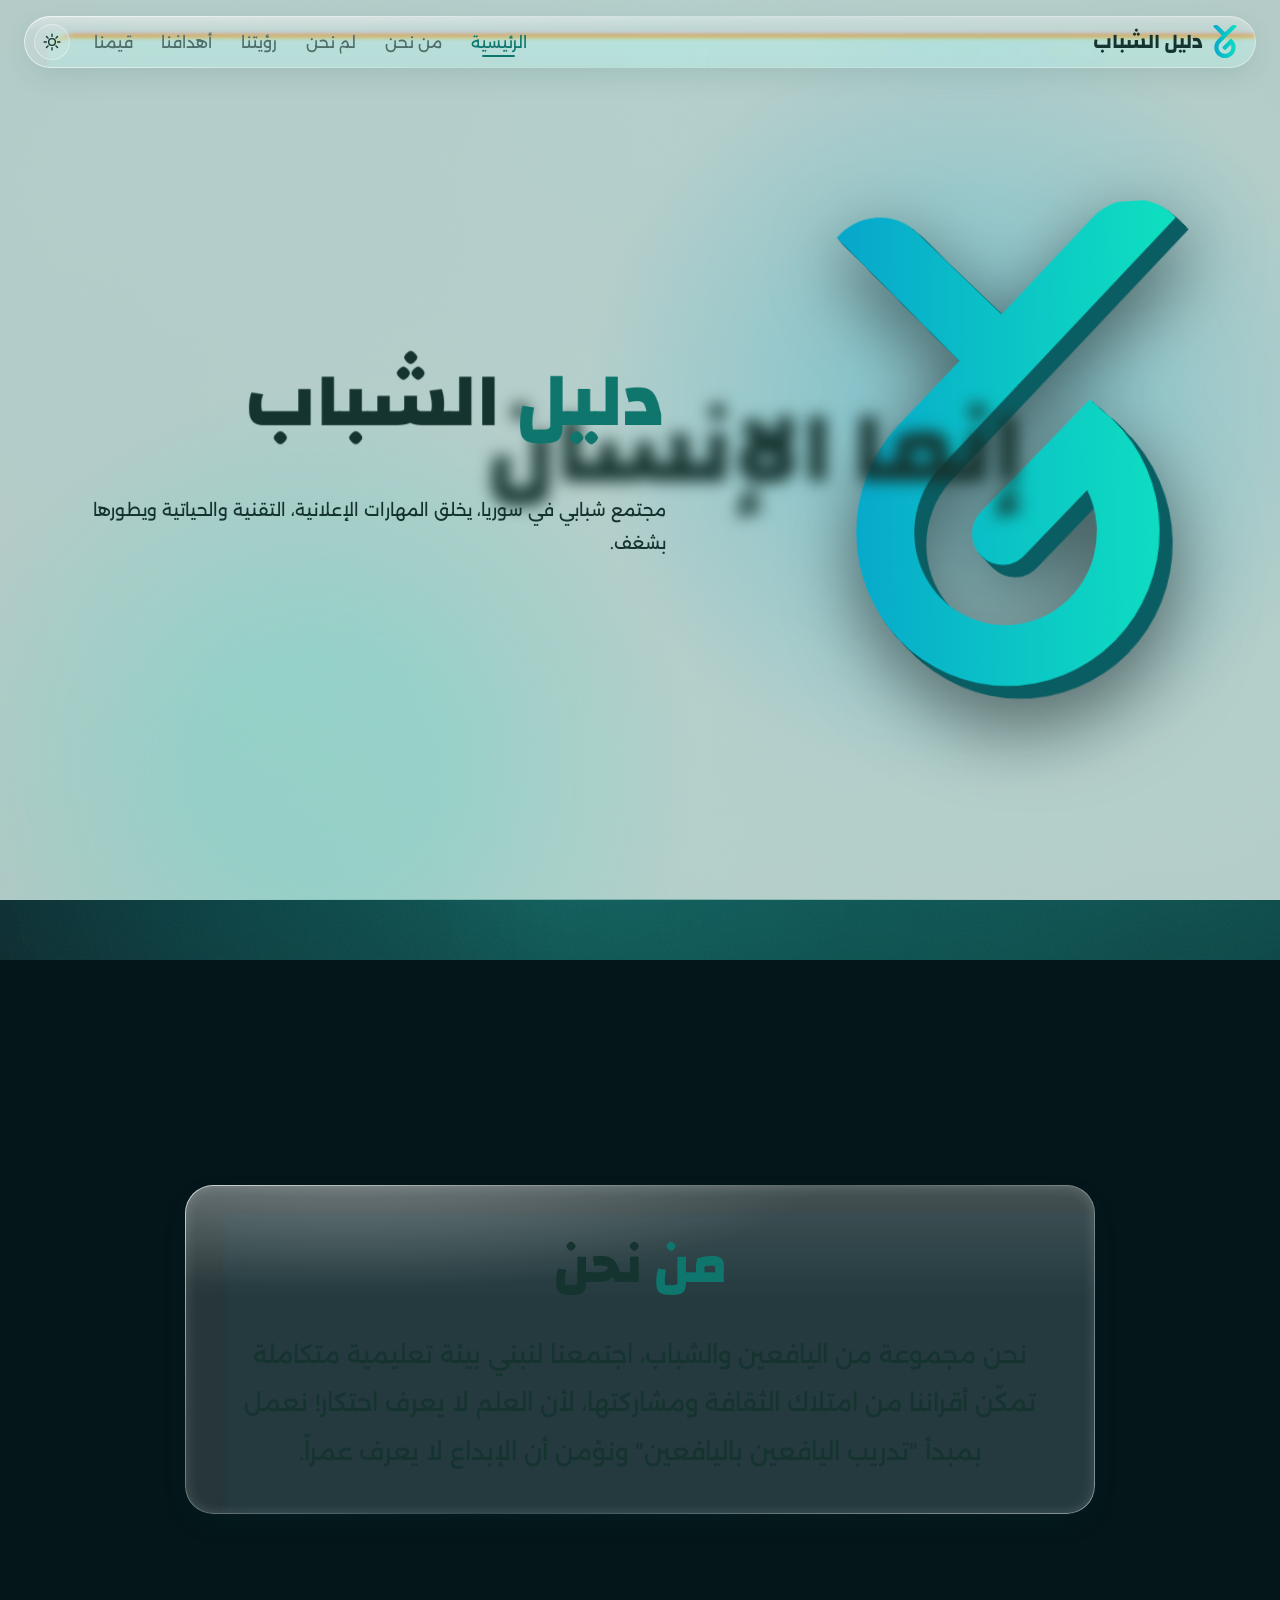
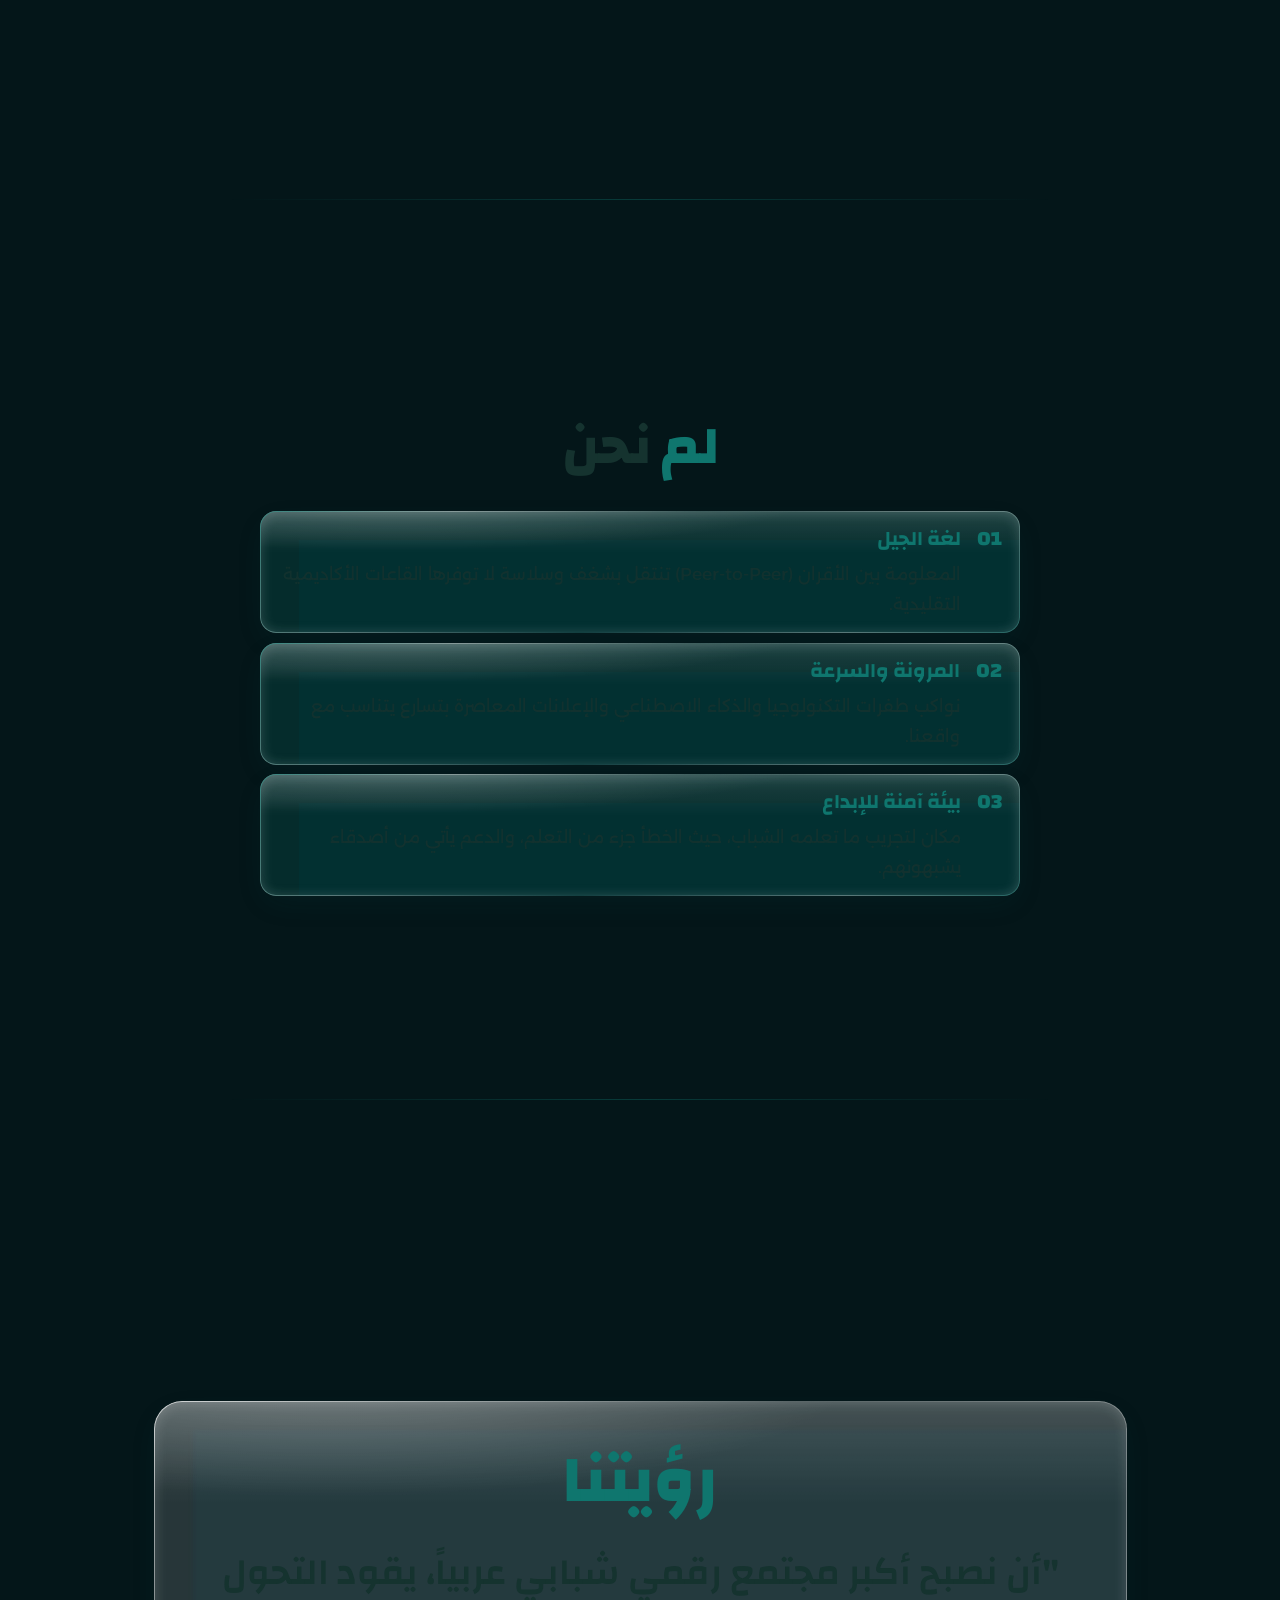
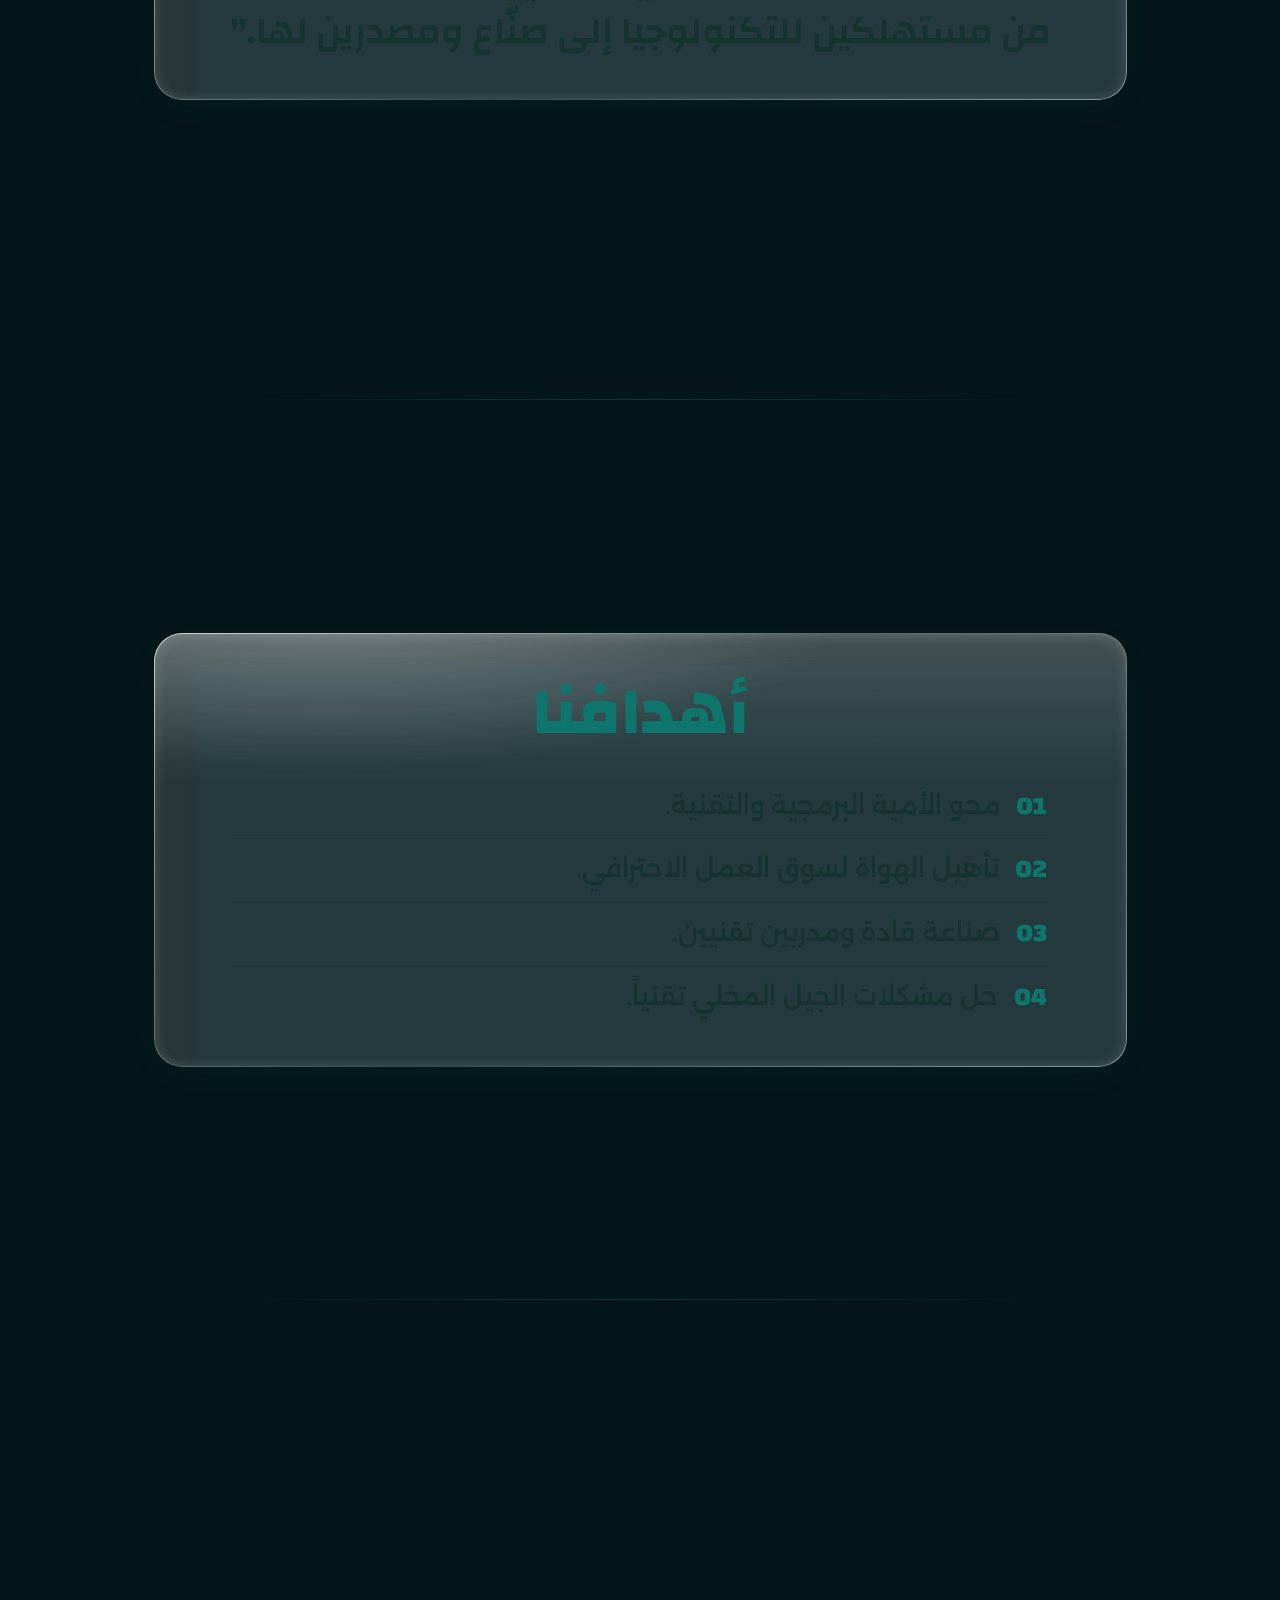
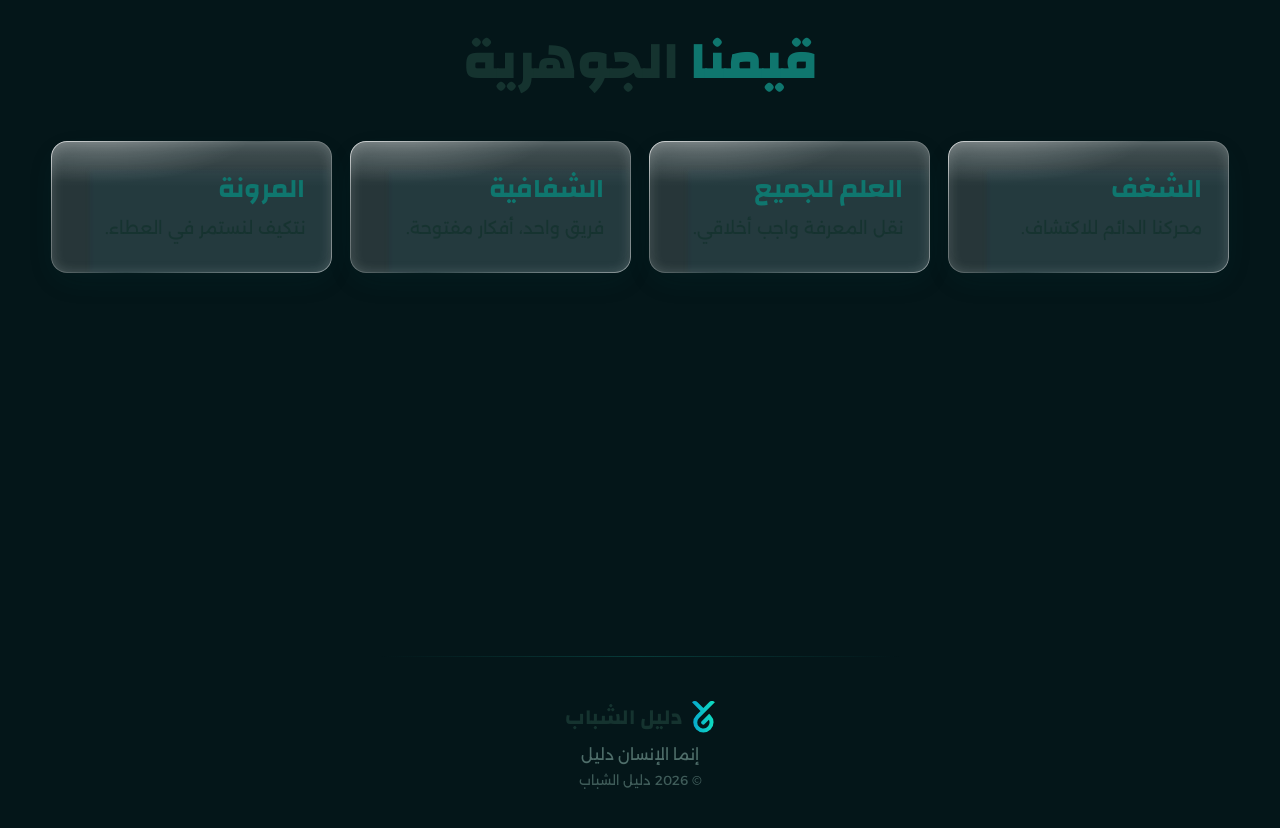
==== commit f0620cb8: "Polish the page, speed up scene transitions, add brand top bar - Shorter scroll timelines and a long" ====
--- a/index.html
+++ b/index.html
@@ -79,27 +79,47 @@
     </div>
 
     <header>
-        <nav class="glass">
-            <ul>
+        <nav class="glass" aria-label="القائمة الرئيسية">
+            <!-- Brand: logo + name, as on youthguide.net -->
+            <a class="brand" href="#hero" aria-label="دليل الشباب - الرئيسية">
+                <svg viewBox="0 0 1093 1530" aria-hidden="true">
+                    <path fill="url(#yg-grad)" d="M0 60A185 185 0 0 1 265 55L543 335L840 40A175 175 0 0 1 1093 60L330 825A292 292 0 1 0 808 897L614 1091A98 98 0 1 1 476 953L820 615L888 677A485 485 0 1 1 202 677L405 478Z"/>
+                </svg>
+                <span>دليل الشباب</span>
+            </a>
+
+            <!-- Links: inline on wide screens, a dropdown behind .menu-toggle on narrow ones -->
+            <ul class="nav-links" id="nav-links">
                 <li><a href="#hero">الرئيسية</a></li>
                 <li><a href="#about">من نحن</a></li>
                 <li><a href="#why">لم نحن</a></li>
                 <li><a href="#vision">رؤيتنا</a></li>
+                <li><a href="#goals">أهدافنا</a></li>
                 <li><a href="#values">قيمنا</a></li>
             </ul>
 
-            <!-- Dark / light toggle; shows the moon in dark mode, the sun in light mode -->
-            <button class="theme-toggle" type="button" aria-label="تبديل الوضع الفاتح / الداكن">
-                <svg class="icon-moon" viewBox="0 0 24 24" aria-hidden="true">
-                    <path d="M21 12.8A9 9 0 1 1 11.2 3a7 7 0 0 0 9.8 9.8z" />
-                </svg>
-                <svg class="icon-sun" viewBox="0 0 24 24" aria-hidden="true">
-                    <circle cx="12" cy="12" r="4.5" />
-                    <path d="M12 1.5v3M12 19.5v3M1.5 12h3M19.5 12h3M4.6 4.6l2.1 2.1M17.3 17.3l2.1 2.1M4.6 19.4l2.1-2.1M17.3 6.7l2.1-2.1" />
-                </svg>
-            </button>
+            <div class="nav-actions">
+                <!-- Dark / light toggle; shows the moon in dark mode, the sun in light mode -->
+                <button class="theme-toggle" type="button" aria-label="تبديل الوضع الفاتح / الداكن">
+                    <svg class="icon-moon" viewBox="0 0 24 24" aria-hidden="true">
+                        <path d="M21 12.8A9 9 0 1 1 11.2 3a7 7 0 0 0 9.8 9.8z" />
+                    </svg>
+                    <svg class="icon-sun" viewBox="0 0 24 24" aria-hidden="true">
+                        <circle cx="12" cy="12" r="4.5" />
+                        <path d="M12 1.5v3M12 19.5v3M1.5 12h3M19.5 12h3M4.6 4.6l2.1 2.1M17.3 17.3l2.1 2.1M4.6 19.4l2.1-2.1M17.3 6.7l2.1-2.1" />
+                    </svg>
+                </button>
+
+                <!-- Menu button (narrow screens) -->
+                <button class="menu-toggle" type="button" aria-label="القائمة" aria-expanded="false" aria-controls="nav-links">
+                    <svg viewBox="0 0 24 24" aria-hidden="true">
+                        <path class="menu-line menu-line--1" d="M4 7h16" />
+                        <path class="menu-line menu-line--2" d="M4 12h16" />
+                        <path class="menu-line menu-line--3" d="M4 17h16" />
+                    </svg>
+                </button>
+            </div>
         </nav>
-
     </header>
 
     <main>
@@ -168,14 +188,11 @@
             </div>
         </section>
 
-        <!-- 3) Why: logo on the left, list revealed item by item -->
+        <!-- 3) Why: centered list over the large, faint logo, revealed item by item -->
         <section id="why" class="scene scene-why">
             <div class="scene-stage">
 
-                <!-- Logo spot: left -->
-                <div class="logo-spot logo-spot--left" aria-hidden="true"></div>
-
-                <div class="panel panel--right panel-why">
+                <div class="panel panel--center panel-why">
                     <h2 class="panel-title why-title"><span class="title-accent">لم</span> نحن</h2>
 
                     <!-- One item expanded at a time (.is-active) -->
@@ -261,6 +278,14 @@
     </main>
 
     <footer>
+        <div class="footer-brand">
+            <svg viewBox="0 0 1093 1530" aria-hidden="true">
+                <path fill="url(#yg-grad)" d="M0 60A185 185 0 0 1 265 55L543 335L840 40A175 175 0 0 1 1093 60L330 825A292 292 0 1 0 808 897L614 1091A98 98 0 1 1 476 953L820 615L888 677A485 485 0 1 1 202 677L405 478Z"/>
+            </svg>
+            <span>دليل الشباب</span>
+        </div>
+        <p class="footer-tagline">إنما الإنسان دليل</p>
+        <p class="footer-copy">© <span class="footer-year">2026</span> دليل الشباب</p>
     </footer>
 
 </body>
--- a/css/style.css
+++ b/css/style.css
@@ -45,6 +45,7 @@
 
     /* Wash over the background (.bg-tone); none in dark mode, see light mode below */
     --theme-tone: transparent;
+    --menu-bg: color-mix(in srgb, #062a2e 97%, transparent);   /* narrow-screen dropdown */
 
     /* Fonts */
     --font-display: "Changa", sans-serif;
@@ -82,15 +83,12 @@
     --logo-end-opacity: 1;
     --logo-tilt-end-x: 6;
     --logo-tilt-end-y: -14;
-    /* right (intro) / left (why) */
+    /* right (intro) */
     --logo-side-height: 54vh;
     --logo-side-gap: 8vw;
     --logo-intro-tilt-x: 4;         /* negative Y faces the text on the left */
     --logo-intro-tilt-y: -22;
-    --logo-about-tilt-x: 4;         /* positive Y faces the text on the right */
-    --logo-about-tilt-y: 22;
-    --logo-about-mouse: 0.25;
-    /* back: large and faint behind centered content */
+    /* back: large and faint behind centered content (about, why, vision, goals, values) */
     --logo-back-height: 96vh;
     --logo-back-opacity: 0.2;
     --logo-back-tilt-x: 0;
@@ -105,8 +103,7 @@
     --panel-width: 46vw;
     --panel-side-gap: 6vw;
     --about-center-width: min(980px, 100vw - 32px);
-    --why-width: 52vw;
-    --why-side-gap: 6vw;
+    --why-width: min(760px, 100vw - 32px);
 
 }
 
@@ -128,6 +125,7 @@
     --glass-shine: rgba(255, 255, 255, 0.34);
     --glass-shadow: rgba(15, 80, 75, 0.14);
     --glass-accent-tint: rgba(20, 184, 166, 0.14);
+    --menu-bg: color-mix(in srgb, #e3efec 97%, transparent);
 }
 
 /* =========================================================
@@ -158,6 +156,18 @@
 footer {
     position: relative;
     z-index: 1;
+}
+
+::selection {
+    background: color-mix(in srgb, var(--color-accent) 35%, transparent);
+    color: var(--color-text);
+}
+
+/* Keyboard focus: an accent ring, only for keyboard users */
+:focus-visible {
+    outline: 2px solid var(--color-accent);
+    outline-offset: 3px;
+    border-radius: 6px;
 }
 
 /* Logo gradient, referenced as url(#yg-grad) */
@@ -204,8 +214,8 @@
     backdrop-filter: blur(var(--glass-fallback-blur)) saturate(var(--glass-saturate));
     pointer-events: auto;
     transition:
-        scale 0.6s cubic-bezier(0.34, 1.45, 0.64, 1),
-        box-shadow 0.4s ease;
+        scale 0.4s cubic-bezier(0.34, 1.45, 0.64, 1),
+        box-shadow 0.3s ease;
 }
 
 /* Refraction: --glass-filter = url(#…) of this element's own filter */
@@ -231,7 +241,7 @@
     mask: linear-gradient(#000 0 0) content-box, linear-gradient(#000 0 0);
     mask-composite: exclude;
     opacity: 0.85;
-    transition: opacity 0.3s ease;
+    transition: opacity 0.2s ease;
     pointer-events: none;
 }
 
@@ -245,7 +255,7 @@
         radial-gradient(90% 70% at var(--glass-lx) var(--glass-ly), var(--glass-shine), transparent 60%),
         linear-gradient(180deg, color-mix(in srgb, var(--glass-shine) 50%, transparent), transparent 35%);
     opacity: var(--glass-specular);
-    transition: opacity 0.3s ease;
+    transition: opacity 0.2s ease;
     pointer-events: none;
     z-index: -1;
 }
@@ -399,7 +409,9 @@
 .bg-light--b { background: radial-gradient(circle, var(--light-b-color) 0%, var(--light-b-color) 18%, transparent 60%); }
 
 /* =========================================================
-   Header: liquid-glass bar
+   Header: a liquid-glass bar with the brand (logo + name) at the
+   start, links and the theme toggle at the end (layout as on
+   youthguide.net). Narrow screens: links move into a dropdown.
    ========================================================= */
 header {
     position: fixed;
@@ -410,35 +422,128 @@
 }
 
 header nav {
-    display: inline-flex;
+    position: relative;
+    display: flex;
     align-items: center;
-    gap: 1.6rem;
-    padding: 0.55rem 0.7rem 0.55rem 2rem;
+    gap: 1.5rem;
+    max-width: 1440px;
+    margin: 0 auto;
+    padding: 0.5rem 1.2rem 0.5rem 0.6rem;
     border-radius: 999px;
     pointer-events: auto;
 }
 
-/* Dark / light toggle: a round glass-like button at the end of the bar */
-.theme-toggle {
+.brand {
+    display: flex;
+    align-items: center;
+    gap: 0.6rem;
+    flex-shrink: 0;
+    color: var(--color-text);
+    text-decoration: none;
+    font-family: var(--font-display);
+    font-weight: var(--font-heading-weight);
+    font-size: 1.3rem;
+    line-height: 1;
+    white-space: nowrap;
+}
+
+.brand svg {
+    height: 2.1rem;
+    aspect-ratio: 1093 / 1530;
+    transition: transform 0.35s cubic-bezier(0.34, 1.45, 0.64, 1);
+}
+
+.brand:hover svg {
+    transform: rotate(-8deg) scale(1.06);
+}
+
+.nav-links {
+    display: flex;
+    gap: 1.8rem;
+    margin: 0;
+    margin-inline-start: auto;  /* links + buttons sit at the end of the bar (left in RTL) */
+    padding: 0;
+    list-style: none;
+}
+
+.nav-links a {
+    position: relative;
+    display: inline-block;
+    padding: 0.2rem 0;
+    color: var(--color-muted);
+    text-decoration: none;
+    font-size: 1rem;
+    white-space: nowrap;
+    transition: color 0.2s ease;
+}
+
+.nav-links a:hover {
+    color: var(--color-text);
+}
+
+/* Current scene's link (aria-current, set by JS): accent text + a short bar */
+.nav-links a::after {
+    content: "";
+    position: absolute;
+    left: 20%;
+    right: 20%;
+    bottom: -2px;
+    height: 2px;
+    border-radius: 2px;
+    background: var(--color-accent);
+    opacity: 0;
+    transform: scaleX(0);
+    transition: transform 0.3s cubic-bezier(0.34, 1.45, 0.64, 1), opacity 0.2s ease;
+}
+
+.nav-links a[aria-current] {
+    color: var(--color-accent);
+}
+
+.nav-links a[aria-current]::after {
+    opacity: 1;
+    transform: scaleX(1);
+}
+
+.nav-actions {
+    display: flex;
+    align-items: center;
+    gap: 0.5rem;
+    flex-shrink: 0;
+}
+
+/* Round glass-like buttons: theme toggle + menu */
+.theme-toggle,
+.menu-toggle {
     display: grid;
     place-items: center;
-    width: 34px;
-    height: 34px;
+    width: 36px;
+    height: 36px;
     padding: 0;
     border: 1px solid var(--glass-rim-soft);
     border-radius: 50%;
     background: var(--glass-fill);
     color: var(--color-text);
     cursor: pointer;
-    transition: background-color 0.2s ease, transform 0.2s ease;
+    transition: background-color 0.18s ease, transform 0.25s cubic-bezier(0.34, 1.45, 0.64, 1);
+}
+
+.theme-toggle:hover,
+.menu-toggle:hover {
+    background-color: var(--glass-accent-tint);
 }
 
 .theme-toggle:hover {
-    background-color: var(--glass-accent-tint);
     transform: rotate(-15deg);
 }
 
-.theme-toggle svg {
+.theme-toggle:focus-visible,
+.menu-toggle:focus-visible {
+    border-radius: 50%;
+}
+
+.theme-toggle svg,
+.menu-toggle svg {
     grid-area: 1 / 1;
     width: 18px;
     height: 18px;
@@ -454,24 +559,62 @@
 [data-theme="light"] .icon-moon { display: none; }
 [data-theme="light"] .icon-sun { display: block; }
 
-header ul {
-    display: flex;
-    flex-wrap: wrap;
-    gap: 2rem;
-    margin: 0;
-    padding: 0;
-    list-style: none;
-}
-
-header a {
-    color: var(--color-muted);
-    text-decoration: none;
-    font-size: 1.05rem;
-    transition: color 0.2s ease;
-}
-
-header a:hover {
-    color: var(--color-text);
+/* Menu button: three lines that fold into an X when open */
+.menu-toggle { display: none; }
+
+.menu-line {
+    transform-origin: 12px 12px;
+    transition: transform 0.25s ease, opacity 0.2s ease;
+}
+
+.menu-toggle[aria-expanded="true"] .menu-line--1 { transform: translateY(5px) rotate(45deg); }
+.menu-toggle[aria-expanded="true"] .menu-line--2 { opacity: 0; }
+.menu-toggle[aria-expanded="true"] .menu-line--3 { transform: translateY(-5px) rotate(-45deg); }
+
+@media (max-width: 1000px) {
+    header nav { gap: 0.8rem; }
+    .menu-toggle { display: grid; }
+
+    /* Dropdown under the bar. A solid tint, not backdrop blur: the bar's own
+       backdrop-filter would leave a nested one nothing to blur. */
+    .nav-links {
+        position: absolute;
+        top: calc(100% + 0.6rem);
+        left: 0;
+        right: 0;
+        flex-direction: column;
+        gap: 0;
+        margin: 0;
+        padding: 0.5rem;
+        border: 1px solid var(--glass-rim-soft);
+        border-radius: 22px;
+        background: var(--menu-bg);
+        box-shadow: 0 18px 40px -12px var(--glass-shadow);
+        opacity: 0;
+        visibility: hidden;
+        transform: translateY(-8px) scale(0.98);
+        transform-origin: top center;
+        transition: opacity 0.2s ease, transform 0.25s cubic-bezier(0.22, 1, 0.36, 1), visibility 0s 0.25s;
+    }
+
+    .nav-links.is-open {
+        opacity: 1;
+        visibility: visible;
+        transform: none;
+        transition: opacity 0.2s ease, transform 0.25s cubic-bezier(0.22, 1, 0.36, 1), visibility 0s;
+    }
+
+    .nav-links a {
+        display: block;
+        padding: 0.8rem 1rem;
+        border-radius: 14px;
+        font-size: 1.02rem;
+        text-align: center;
+    }
+
+    .nav-links a:hover { background: var(--glass-accent-tint); }
+    .nav-links a[aria-current] { background: var(--glass-accent-tint); }
+    .nav-links a::after { display: none; }
 }
 
 /* =========================================================
@@ -506,7 +649,7 @@
         color-mix(in srgb, var(--color-accent) 70%, transparent) 50%, transparent);
     opacity: 0;
     transform: scaleX(0);
-    transition: transform 1.4s cubic-bezier(0.65, 0, 0.35, 1), opacity 0.6s ease;
+    transition: transform 0.9s cubic-bezier(0.65, 0, 0.35, 1), opacity 0.4s ease;
     pointer-events: none;
 }
 
@@ -596,15 +739,12 @@
     height: var(--logo-end-height);
 }
 
-.logo-spot--right,
-.logo-spot--left {
+.logo-spot--right {
     position: absolute;
     top: calc(50% - var(--logo-side-height) / 2);
+    right: var(--logo-side-gap);
     height: var(--logo-side-height);
 }
-
-.logo-spot--right { right: var(--logo-side-gap); }
-.logo-spot--left { left: var(--logo-side-gap); }
 
 .logo-spot--back {
     position: absolute;
@@ -773,14 +913,14 @@
 }
 
 /* =========================================================
-   3) Why: list of items, .is-active (set by JS) opens one
+   3) Why: centered list of items, .is-active (set by JS) opens one
    ========================================================= */
 .panel-why {
-    right: var(--why-side-gap);
     width: var(--why-width);
 }
 
 .why-list {
+    align-self: stretch;
     display: flex;
     flex-direction: column;
     gap: 0.6rem;
@@ -793,16 +933,13 @@
     column-gap: 1rem;
     padding: 0.85rem 1.15rem;
     border-radius: 16px;
-    transition: background-color 0.5s ease, border-color 0.5s ease;
-}
-
-/* Open item: accent-tinted glass */
+    text-align: right;
+    transition: background-color 0.3s ease;
+}
+
+/* Open item: accent-tinted glass, the rim lights up in the accent color */
 .why-item.is-active {
     background-color: var(--glass-accent-tint);
-}
-
-/* Open item: the rim lights up in the accent color */
-.why-item.is-active {
     --glass-rim: color-mix(in srgb, var(--color-accent) 85%, white);
 }
 
@@ -813,7 +950,7 @@
     line-height: 1.4;
     color: var(--color-accent);
     opacity: 0.45;
-    transition: opacity 0.5s ease;
+    transition: opacity 0.3s ease;
 }
 
 .why-num::before {
@@ -827,7 +964,7 @@
     font-weight: var(--font-heading-weight);
     font-size: var(--panel-item-title-size);
     line-height: 1.4;
-    transition: color 0.5s ease;
+    transition: color 0.3s ease;
 }
 
 .why-item.is-active .why-num { opacity: 1; }
@@ -839,7 +976,7 @@
     display: grid;
     grid-template-rows: 0fr;
     opacity: 0;
-    transition: grid-template-rows 0.55s ease, opacity 0.45s ease;
+    transition: grid-template-rows 0.38s cubic-bezier(0.22, 1, 0.36, 1), opacity 0.3s ease;
 }
 
 .why-item.is-active .why-body {
@@ -910,7 +1047,7 @@
     gap: 1rem;
     align-items: baseline;
     padding: 0.7rem 0.2rem;
-    border-bottom: 1px solid rgba(255, 255, 255, 0.12);
+    border-bottom: 1px solid color-mix(in srgb, var(--color-text) 12%, transparent);
     font-size: clamp(1.2rem, 2vw, 1.9rem);
     font-weight: 500;
     line-height: 1.5;
@@ -982,6 +1119,51 @@
     line-height: 1.7;
     opacity: 0.88;
 }
+
+/* =========================================================
+   Footer
+   ========================================================= */
+footer {
+    display: flex;
+    flex-direction: column;
+    align-items: center;
+    gap: 0.5rem;
+    padding: 3.5rem 16px 2.5rem;
+    text-align: center;
+}
+
+footer::before {
+    content: "";
+    width: min(64%, 520px);
+    height: 1px;
+    margin-bottom: 2rem;
+    background: linear-gradient(90deg, transparent,
+        color-mix(in srgb, var(--color-accent) 70%, transparent) 50%, transparent);
+    opacity: 0.55;
+}
+
+.footer-brand {
+    display: flex;
+    align-items: center;
+    gap: 0.6rem;
+    font-family: var(--font-display);
+    font-weight: var(--font-heading-weight);
+    font-size: 1.35rem;
+}
+
+.footer-brand svg {
+    height: 2rem;
+    aspect-ratio: 1093 / 1530;
+}
+
+.footer-tagline,
+.footer-copy {
+    margin: 0;
+    color: var(--color-muted);
+}
+
+.footer-tagline { font-size: 0.98rem; }
+.footer-copy { font-size: 0.82rem; opacity: 0.8; }
 
 /* =========================================================
    Mobile: side logos on top, text below
@@ -997,12 +1179,11 @@
     }
 
     header { padding: 0.75rem 16px; }
-    header nav { gap: 0.8rem; padding: 0.5rem 0.5rem 0.5rem 1rem; }
-    header ul { gap: 0.8rem; flex-wrap: nowrap; }
-    header a { font-size: 0.88rem; white-space: nowrap; }
-
-    .logo-spot--right,
-    .logo-spot--left {
+    header nav { padding: 0.4rem 0.4rem 0.4rem 0.45rem; }
+    .brand { font-size: 1.12rem; padding-right: 0.5rem; }
+    .brand svg { height: 1.8rem; }
+
+    .logo-spot--right {
         top: 9vh;
     }
 
@@ -1044,4 +1225,14 @@
     .scroll-hint span {
         animation: none;
     }
-}
+
+    .scene-stage::after,
+    .nav-links,
+    .nav-links a::after,
+    .menu-line,
+    .brand svg,
+    .theme-toggle,
+    .why-body {
+        transition: none;
+    }
+}
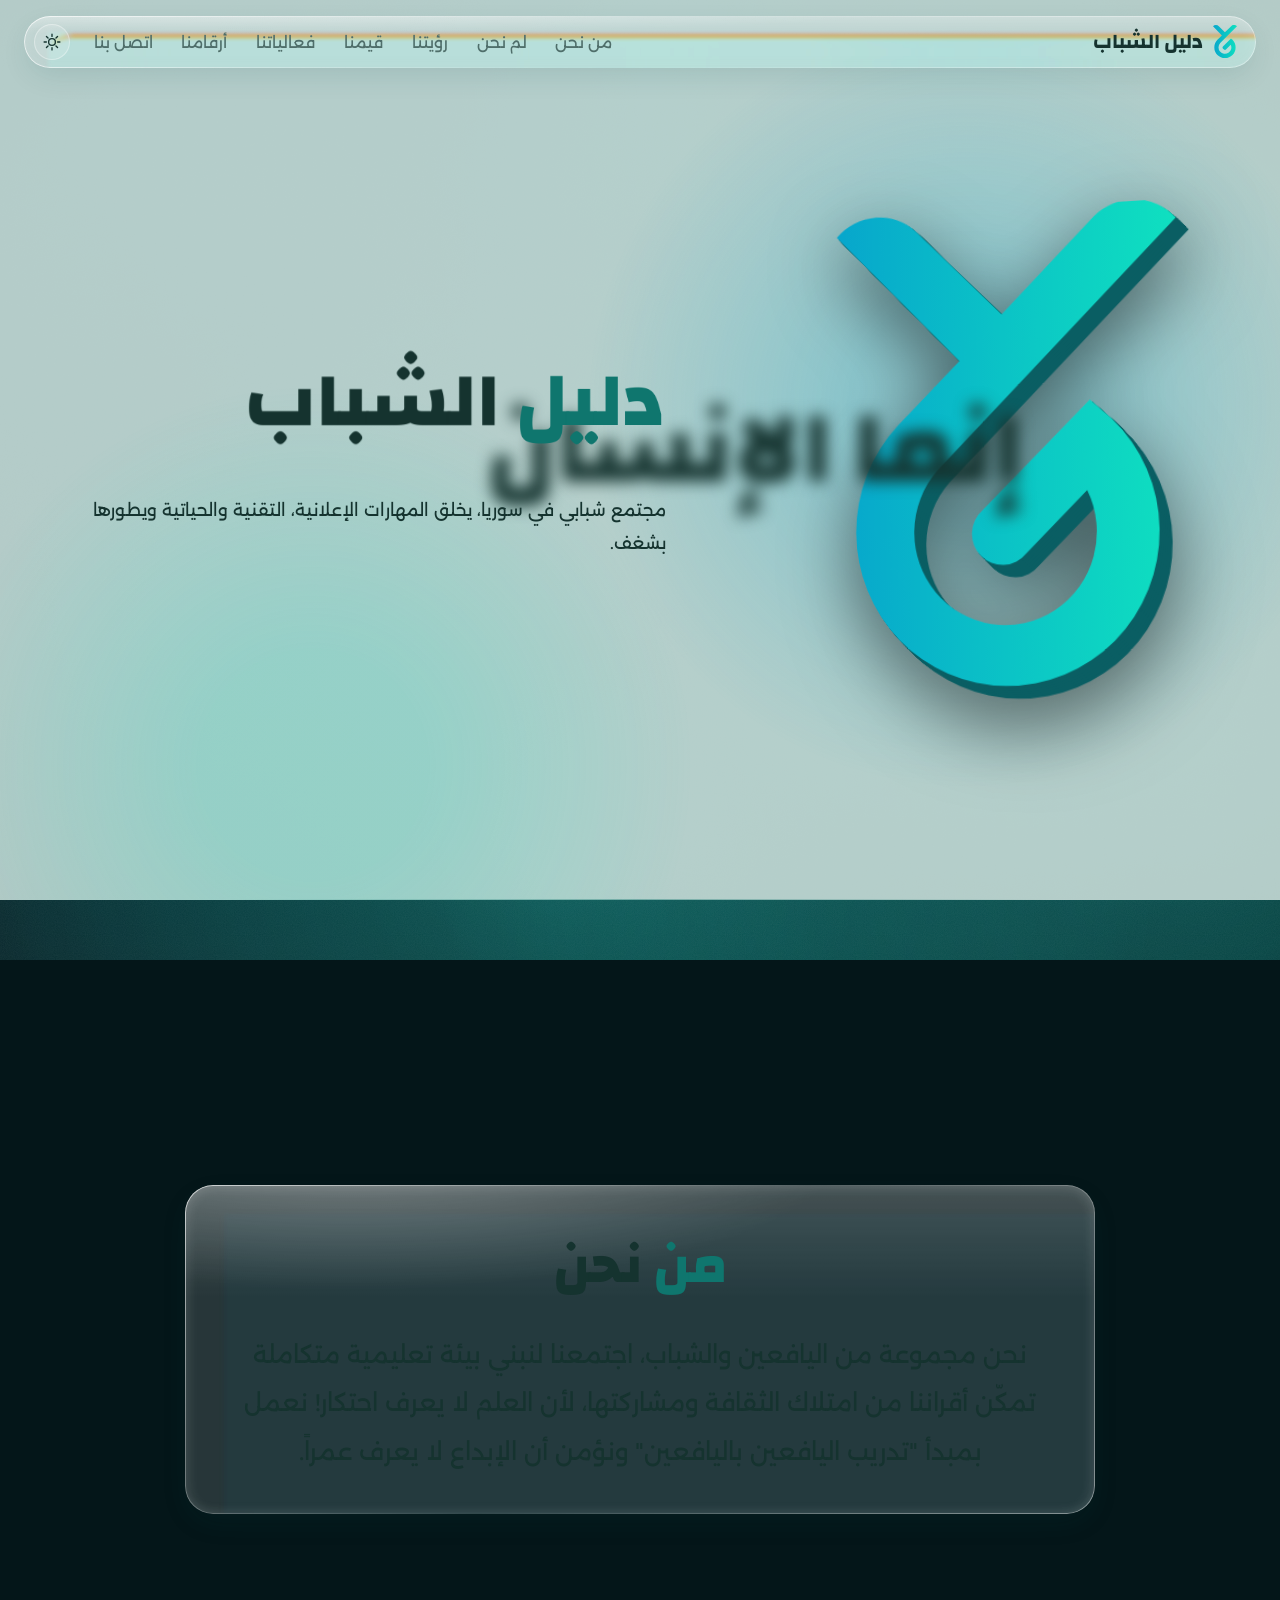
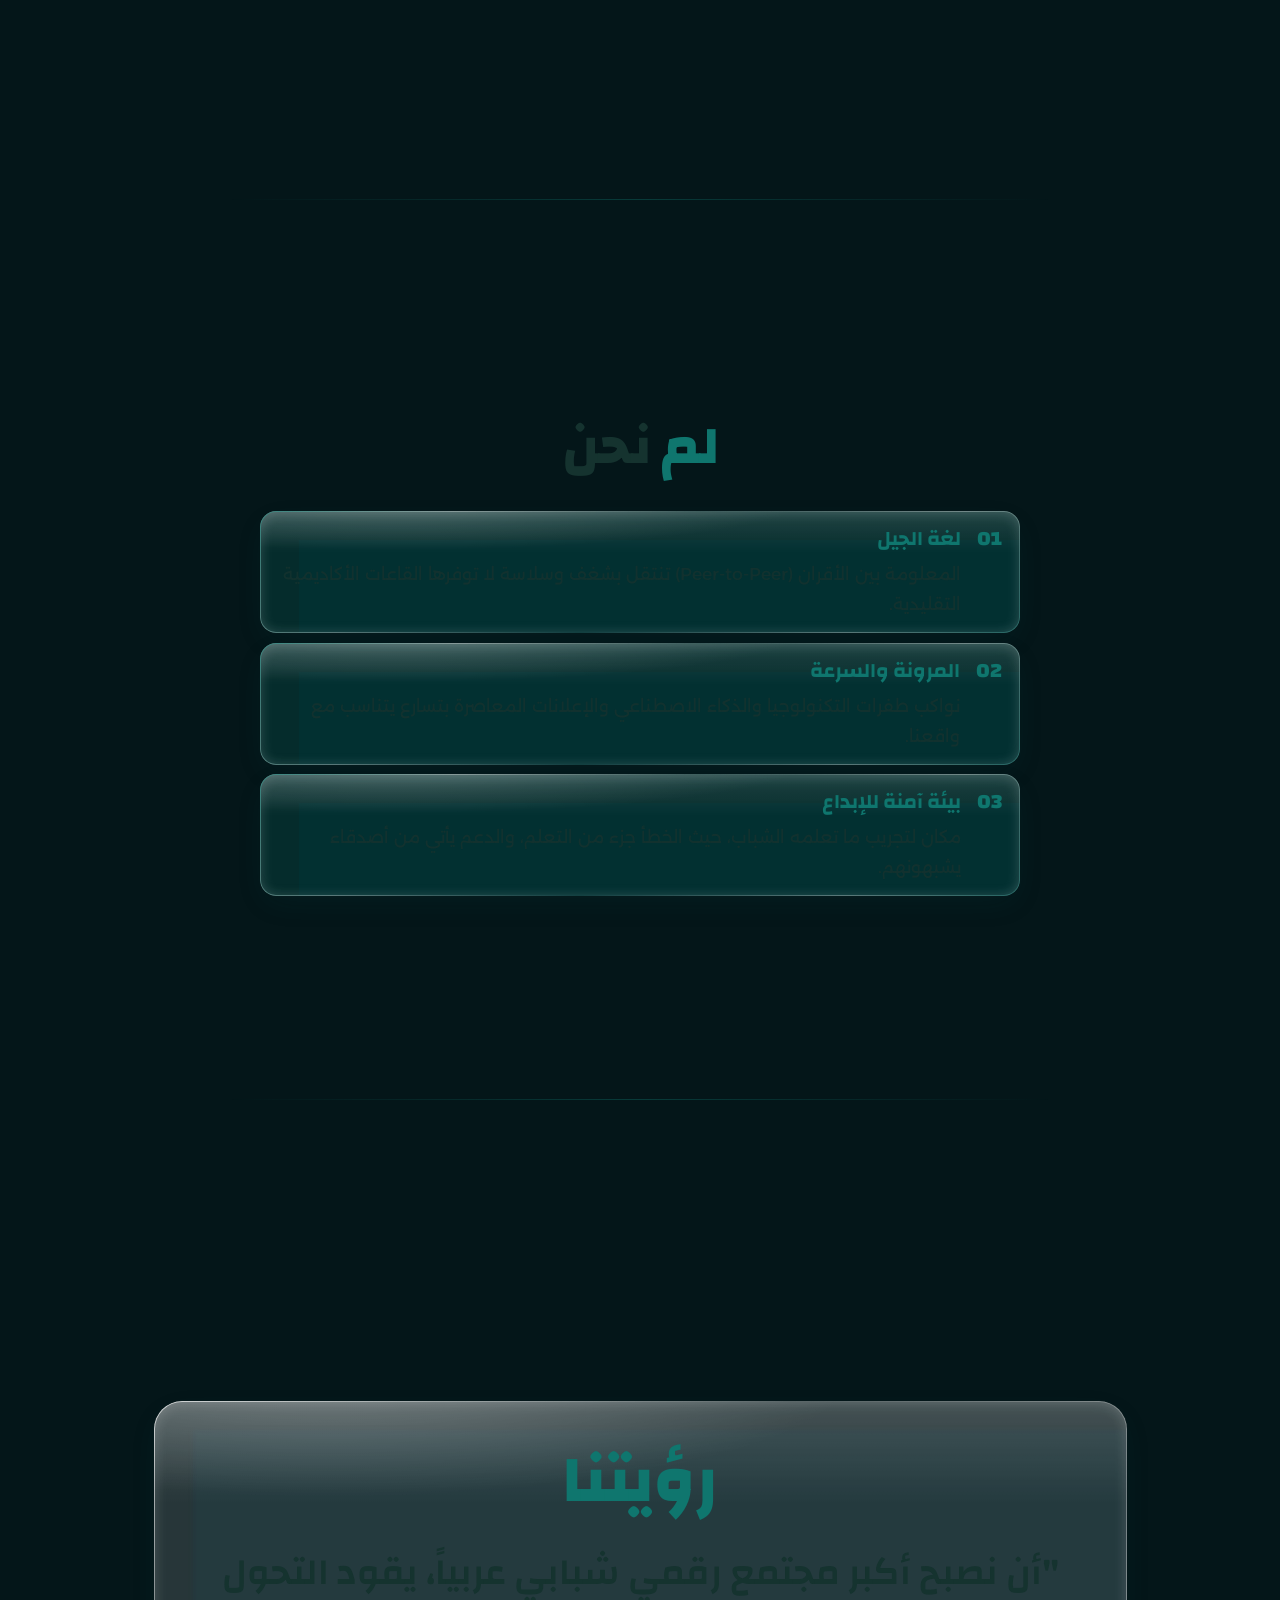
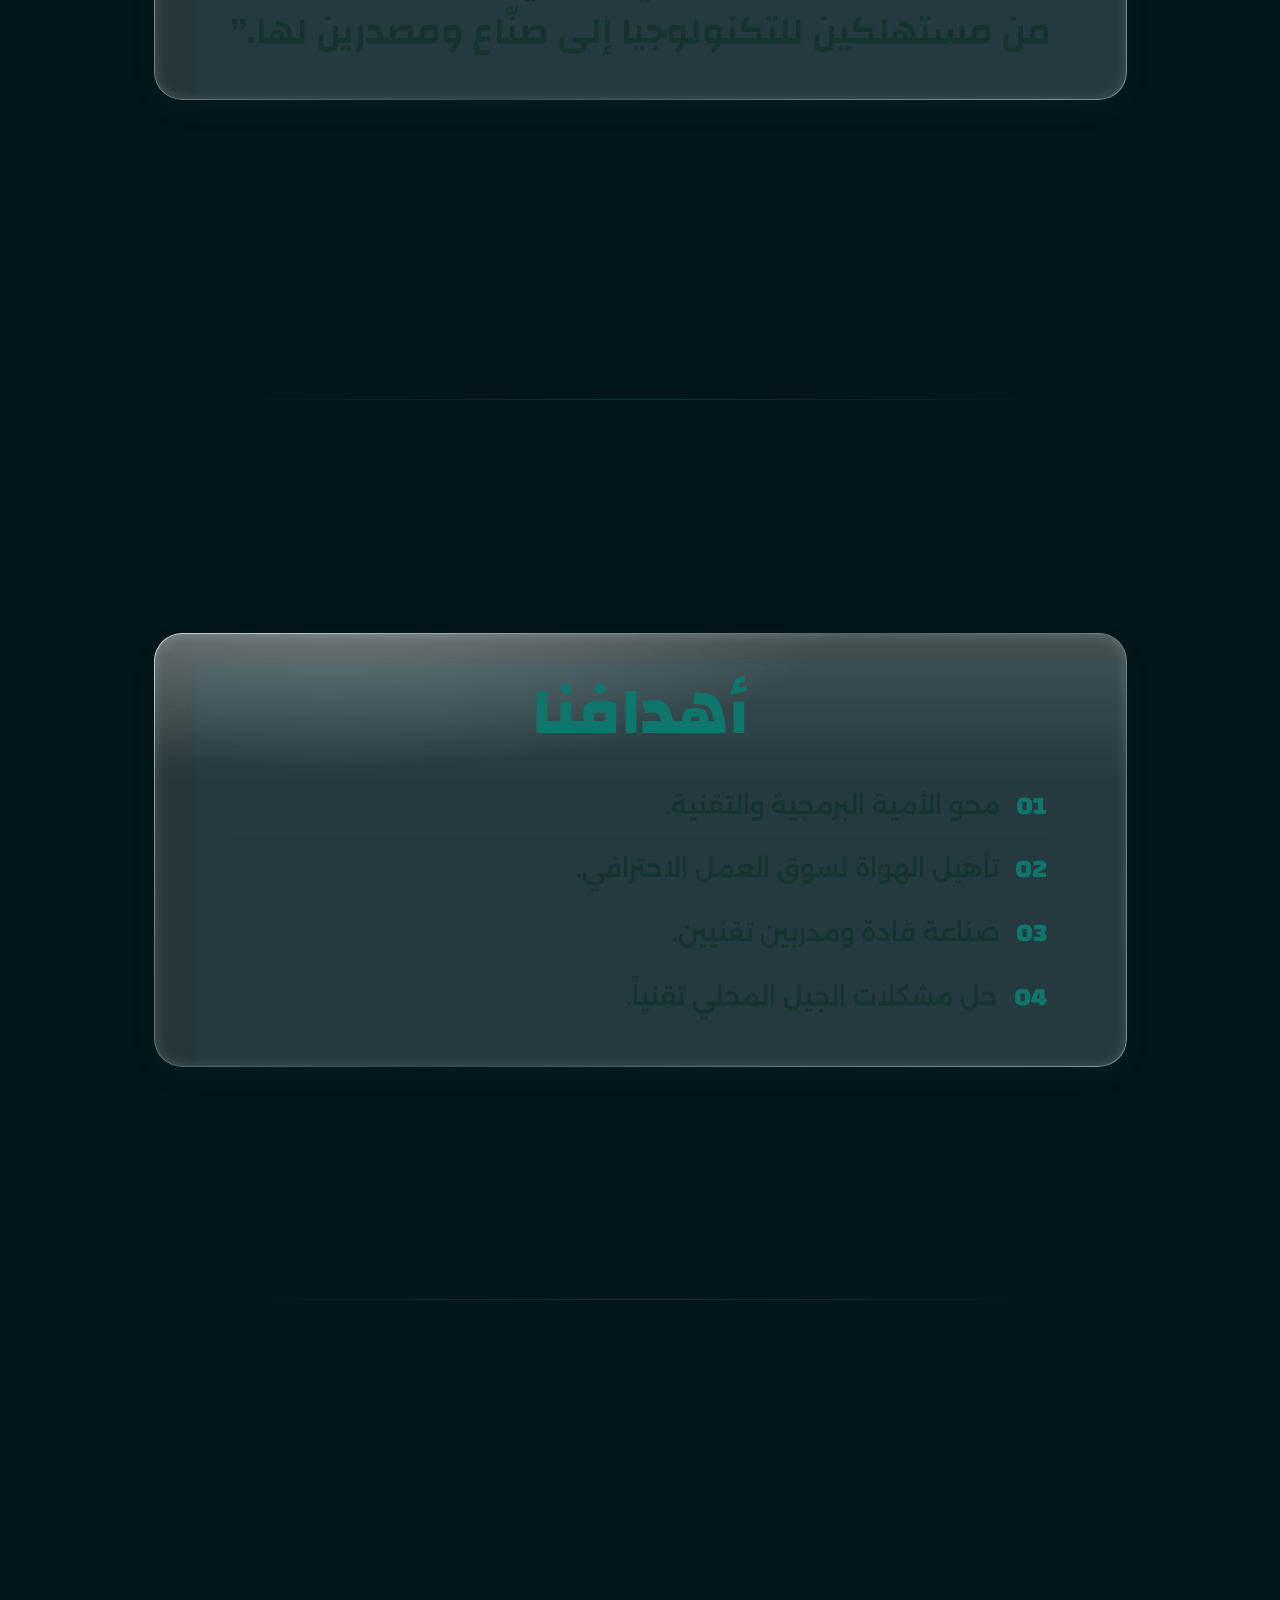
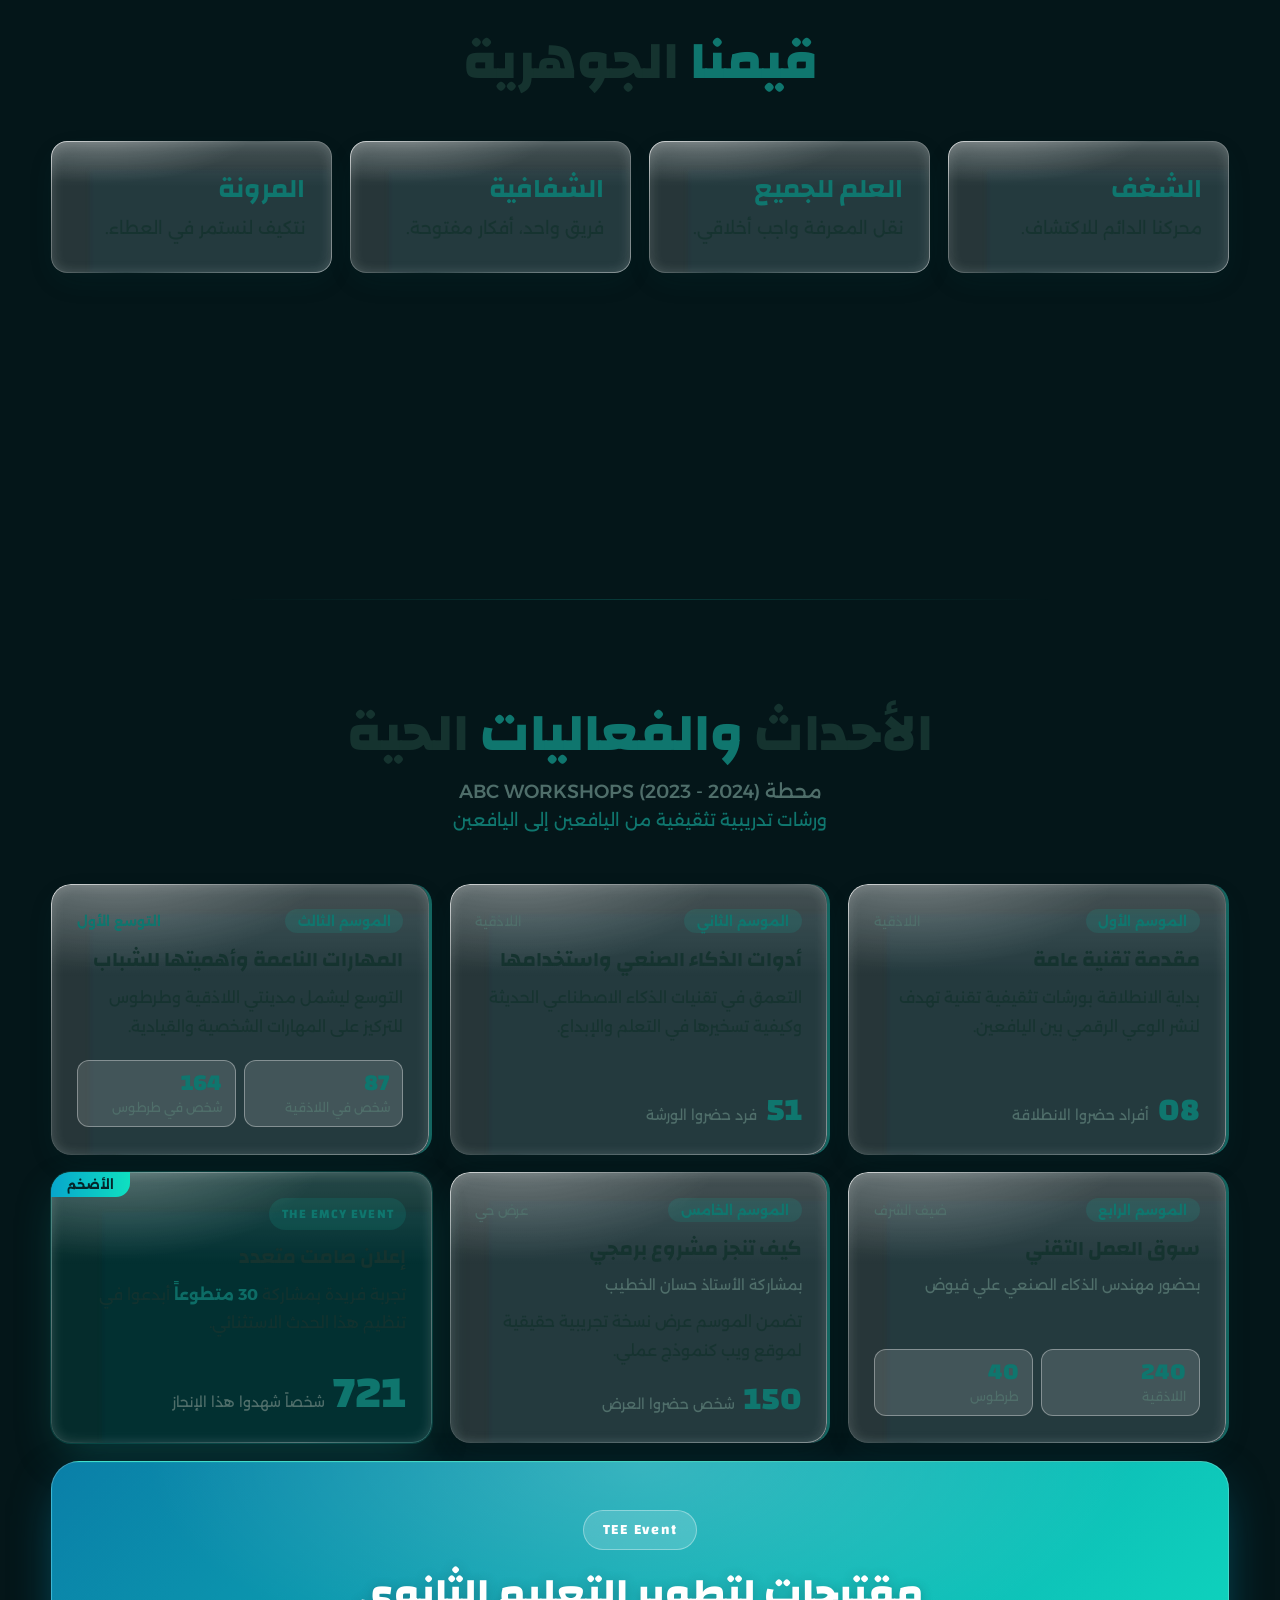
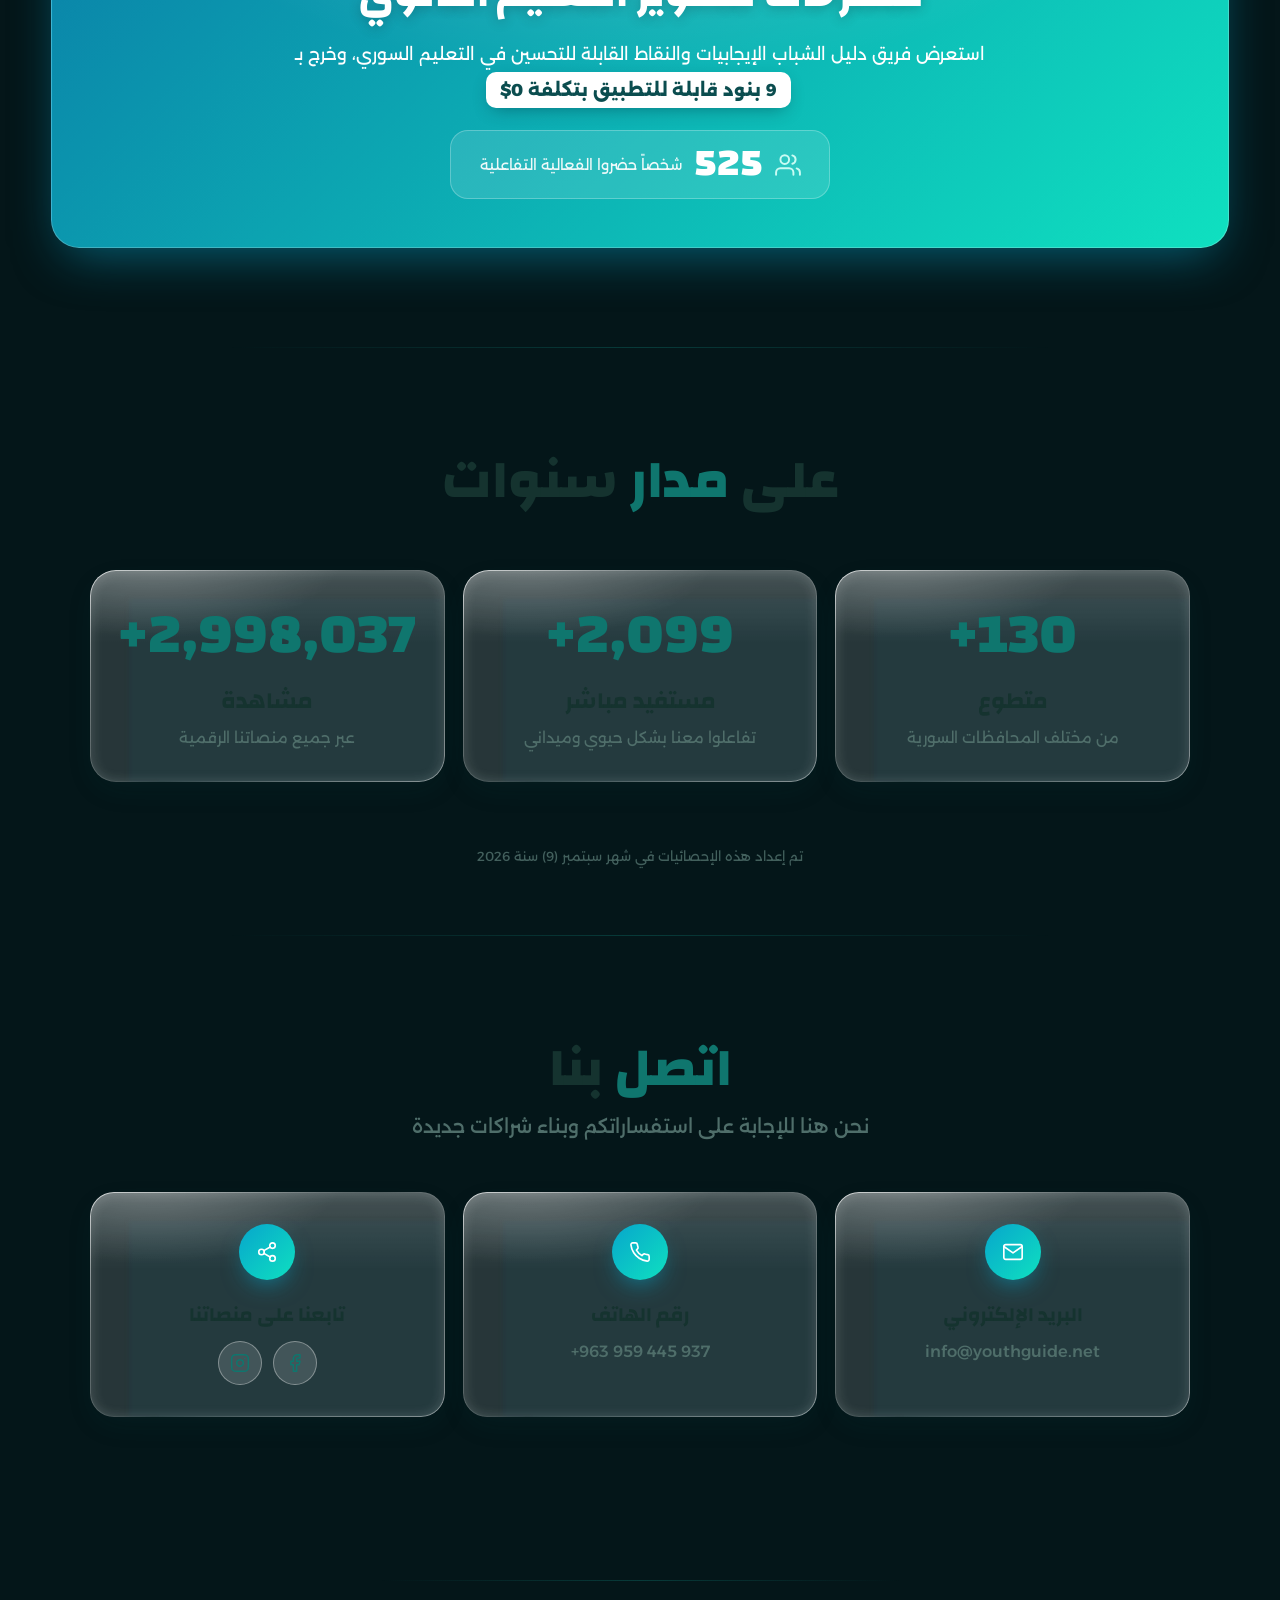
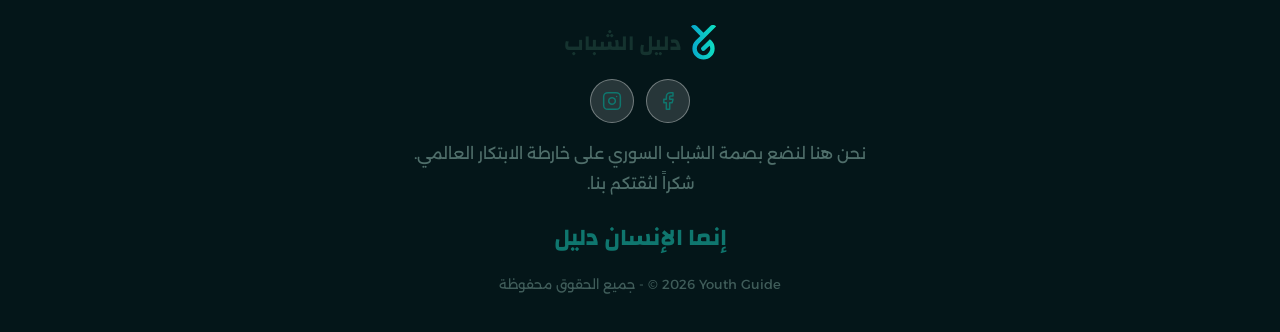
==== commit 4e6d1170: "Add events, numbers and contact sections from the reference site - Events: season cards, highlighted" ====
--- a/index.html
+++ b/index.html
@@ -90,12 +90,13 @@
 
             <!-- Links: inline on wide screens, a dropdown behind .menu-toggle on narrow ones -->
             <ul class="nav-links" id="nav-links">
-                <li><a href="#hero">الرئيسية</a></li>
                 <li><a href="#about">من نحن</a></li>
                 <li><a href="#why">لم نحن</a></li>
                 <li><a href="#vision">رؤيتنا</a></li>
-                <li><a href="#goals">أهدافنا</a></li>
                 <li><a href="#values">قيمنا</a></li>
+                <li><a href="#events">فعالياتنا</a></li>
+                <li><a href="#stats">أرقامنا</a></li>
+                <li><a href="#contact">اتصل بنا</a></li>
             </ul>
 
             <div class="nav-actions">
@@ -275,6 +276,157 @@
             </div>
         </section>
 
+        <!-- After the scenes, the page flows normally. Elements with data-reveal
+             fade in and rise as they scroll into view (js/main.js); --i staggers them. -->
+
+        <!-- 7) Events -->
+        <section id="events" class="section section-events">
+            <div class="section-head" data-reveal>
+                <h2 class="section-title">الأحداث <span class="title-accent">والفعاليات</span> الحية</h2>
+                <p class="section-sub">محطة <span dir="ltr">ABC WORKSHOPS (2023 - 2024)</span></p>
+                <p class="section-note">ورشات تدريبية تثقيفية من اليافعين إلى اليافعين</p>
+            </div>
+
+            <div class="events-grid">
+                <article class="glass event-card" data-reveal style="--i: 0">
+                    <div class="event-meta">
+                        <span class="event-season">الموسم الأول</span>
+                        <span class="event-tag">اللاذقية</span>
+                    </div>
+                    <h3>مقدمة تقنية عامة</h3>
+                    <p class="event-text">بداية الانطلاقة بورشات تثقيفية تقنية تهدف لنشر الوعي الرقمي بين اليافعين.</p>
+                    <div class="event-stat"><b>08</b><span>أفراد حضروا الانطلاقة</span></div>
+                </article>
+
+                <article class="glass event-card" data-reveal style="--i: 1">
+                    <div class="event-meta">
+                        <span class="event-season">الموسم الثاني</span>
+                        <span class="event-tag">اللاذقية</span>
+                    </div>
+                    <h3>أدوات الذكاء الصنعي واستخدامها</h3>
+                    <p class="event-text">التعمق في تقنيات الذكاء الاصطناعي الحديثة وكيفية تسخيرها في التعلم والإبداع.</p>
+                    <div class="event-stat"><b>51</b><span>فرد حضروا الورشة</span></div>
+                </article>
+
+                <article class="glass event-card" data-reveal style="--i: 2">
+                    <div class="event-meta">
+                        <span class="event-season">الموسم الثالث</span>
+                        <span class="event-tag event-tag--accent">التوسع الأول</span>
+                    </div>
+                    <h3>المهارات الناعمة وأهميتها للشباب</h3>
+                    <p class="event-text">التوسع ليشمل مدينتي اللاذقية وطرطوس للتركيز على المهارات الشخصية والقيادية.</p>
+                    <div class="event-cities">
+                        <div><b>87</b><span>شخص في اللاذقية</span></div>
+                        <div><b>164</b><span>شخص في طرطوس</span></div>
+                    </div>
+                </article>
+
+                <article class="glass event-card" data-reveal style="--i: 0">
+                    <div class="event-meta">
+                        <span class="event-season">الموسم الرابع</span>
+                        <span class="event-tag">ضيف الشرف</span>
+                    </div>
+                    <h3>سوق العمل التقني</h3>
+                    <p class="event-guest">بحضور مهندس الذكاء الصنعي علي فيوض</p>
+                    <div class="event-cities">
+                        <div><b>240</b><span>اللاذقية</span></div>
+                        <div><b>40</b><span>طرطوس</span></div>
+                    </div>
+                </article>
+
+                <article class="glass event-card" data-reveal style="--i: 1">
+                    <div class="event-meta">
+                        <span class="event-season">الموسم الخامس</span>
+                        <span class="event-tag">عرض حي</span>
+                    </div>
+                    <h3>كيف تنجز مشروع برمجي</h3>
+                    <p class="event-guest">بمشاركة الأستاذ حسان الخطيب</p>
+                    <p class="event-text">تضمن الموسم عرض نسخة تجريبية حقيقية لموقع ويب كنموذج عملي.</p>
+                    <div class="event-stat"><b>150</b><span>شخص حضروا العرض</span></div>
+                </article>
+
+                <!-- The biggest event: highlighted -->
+                <article class="glass event-card event-card--featured" data-reveal style="--i: 2">
+                    <span class="event-ribbon">الأضخم</span>
+                    <div class="event-meta">
+                        <span class="event-season event-season--en" dir="ltr">The EMCY Event</span>
+                    </div>
+                    <h3>إعلان صامت متعدد</h3>
+                    <p class="event-text">تجربة فريدة بمشاركة <strong>30 متطوعاً</strong> أبدعوا في تنظيم هذا الحدث الاستثنائي.</p>
+                    <div class="event-stat event-stat--big"><b>721</b><span>شخصاً شهدوا هذا الإنجاز</span></div>
+                </article>
+
+                <!-- Latest event: full width, flowing logo gradient -->
+                <article class="event-wide" data-reveal>
+                    <span class="event-badge" dir="ltr">TEE Event</span>
+                    <h3>مقترحات لتطوير التعليم الثانوي</h3>
+                    <p>استعرض فريق دليل الشباب الإيجابيات والنقاط القابلة للتحسين في التعليم السوري، وخرج بـ
+                        <span class="event-highlight">9 بنود قابلة للتطبيق بتكلفة 0$</span></p>
+                    <div class="event-wide-stat">
+                        <svg class="icon" viewBox="0 0 24 24" aria-hidden="true"><path d="M17 21v-2a4 4 0 0 0-4-4H5a4 4 0 0 0-4 4v2" /><circle cx="9" cy="7" r="4" /><path d="M23 21v-2a4 4 0 0 0-3-3.87M16 3.13a4 4 0 0 1 0 7.75" /></svg>
+                        <b>525</b>
+                        <span>شخصاً حضروا الفعالية التفاعلية</span>
+                    </div>
+                </article>
+            </div>
+        </section>
+
+        <!-- 8) Numbers: counters run up when they come into view -->
+        <section id="stats" class="section section-stats">
+            <div class="section-head" data-reveal>
+                <h2 class="section-title">على <span class="title-accent">مدار</span> سنوات</h2>
+            </div>
+
+            <div class="stats-grid">
+                <div class="glass stat-card" data-reveal style="--i: 0">
+                    <div class="stat-num" dir="ltr">+<span class="counter" data-target="130">130</span></div>
+                    <h3>متطوع</h3>
+                    <p>من مختلف المحافظات السورية</p>
+                </div>
+                <div class="glass stat-card" data-reveal style="--i: 1">
+                    <div class="stat-num" dir="ltr">+<span class="counter" data-target="2100">2,100</span></div>
+                    <h3>مستفيد مباشر</h3>
+                    <p>تفاعلوا معنا بشكل حيوي وميداني</p>
+                </div>
+                <div class="glass stat-card" data-reveal style="--i: 2">
+                    <div class="stat-num" dir="ltr">+<span class="counter" data-target="3000000">3,000,000</span></div>
+                    <h3>مشاهدة</h3>
+                    <p>عبر جميع منصاتنا الرقمية</p>
+                </div>
+            </div>
+
+            <p class="stats-date" data-reveal>تم إعداد هذه الإحصائيات في شهر سبتمبر (9) سنة 2026</p>
+        </section>
+
+        <!-- 9) Contact: details only -->
+        <section id="contact" class="section section-contact">
+            <div class="section-head" data-reveal>
+                <h2 class="section-title"><span class="title-accent">اتصل</span> بنا</h2>
+                <p class="section-sub">نحن هنا للإجابة على استفساراتكم وبناء شراكات جديدة</p>
+            </div>
+
+            <div class="contact-grid">
+                <a class="glass contact-card" href="mailto:info@youthguide.net" data-reveal style="--i: 0">
+                    <span class="contact-icon"><svg class="icon" viewBox="0 0 24 24" aria-hidden="true"><rect x="2" y="4" width="20" height="16" rx="2" /><path d="m22 6-10 7L2 6" /></svg></span>
+                    <h3>البريد الإلكتروني</h3>
+                    <span class="contact-value" dir="ltr">info@youthguide.net</span>
+                </a>
+                <a class="glass contact-card" href="tel:+963959445937" data-reveal style="--i: 1">
+                    <span class="contact-icon"><svg class="icon" viewBox="0 0 24 24" aria-hidden="true"><path d="M22 16.9v3a2 2 0 0 1-2.2 2 19.8 19.8 0 0 1-8.6-3.1 19.5 19.5 0 0 1-6-6A19.8 19.8 0 0 1 2.1 4.2 2 2 0 0 1 4.1 2h3a2 2 0 0 1 2 1.7c.1.9.4 1.9.7 2.8a2 2 0 0 1-.5 2.1L8.1 9.9a16 16 0 0 0 6 6l1.3-1.3a2 2 0 0 1 2.1-.4c.9.3 1.8.6 2.8.7a2 2 0 0 1 1.7 2z" /></svg></span>
+                    <h3>رقم الهاتف</h3>
+                    <span class="contact-value" dir="ltr">+963 959 445 937</span>
+                </a>
+                <div class="glass contact-card" data-reveal style="--i: 2">
+                    <span class="contact-icon"><svg class="icon" viewBox="0 0 24 24" aria-hidden="true"><circle cx="18" cy="5" r="3" /><circle cx="6" cy="12" r="3" /><circle cx="18" cy="19" r="3" /><path d="m8.6 13.5 6.8 4M15.4 6.5l-6.8 4" /></svg></span>
+                    <h3>تابعنا على منصاتنا</h3>
+                    <div class="social-links">
+                        <a href="https://www.facebook.com/share/1BQqpP5Mby/" target="_blank" rel="noopener" aria-label="فيسبوك"><svg class="icon" viewBox="0 0 24 24" aria-hidden="true"><path d="M18 2h-3a5 5 0 0 0-5 5v3H7v4h3v8h4v-8h3l1-4h-4V7a1 1 0 0 1 1-1h3z" /></svg></a>
+                        <a href="https://www.instagram.com/youthguideoffical" target="_blank" rel="noopener" aria-label="إنستغرام"><svg class="icon" viewBox="0 0 24 24" aria-hidden="true"><rect x="2" y="2" width="20" height="20" rx="5" /><path d="M16 11.4A4 4 0 1 1 12.6 8 4 4 0 0 1 16 11.4zM17.5 6.5h.01" /></svg></a>
+                    </div>
+                </div>
+            </div>
+        </section>
+
     </main>
 
     <footer>
@@ -284,8 +436,13 @@
             </svg>
             <span>دليل الشباب</span>
         </div>
+        <div class="social-links">
+            <a href="https://www.facebook.com/share/1BQqpP5Mby/" target="_blank" rel="noopener" aria-label="فيسبوك"><svg class="icon" viewBox="0 0 24 24" aria-hidden="true"><path d="M18 2h-3a5 5 0 0 0-5 5v3H7v4h3v8h4v-8h3l1-4h-4V7a1 1 0 0 1 1-1h3z" /></svg></a>
+            <a href="https://www.instagram.com/youthguideoffical" target="_blank" rel="noopener" aria-label="إنستغرام"><svg class="icon" viewBox="0 0 24 24" aria-hidden="true"><rect x="2" y="2" width="20" height="20" rx="5" /><path d="M16 11.4A4 4 0 1 1 12.6 8 4 4 0 0 1 16 11.4zM17.5 6.5h.01" /></svg></a>
+        </div>
+        <p class="footer-text">نحن هنا لنضع بصمة الشباب السوري على خارطة الابتكار العالمي. شكراً لثقتكم بنا.</p>
         <p class="footer-tagline">إنما الإنسان دليل</p>
-        <p class="footer-copy">© <span class="footer-year">2026</span> دليل الشباب</p>
+        <p class="footer-copy"><span dir="ltr">© <span class="footer-year">2026</span> Youth Guide</span> - جميع الحقوق محفوظة</p>
     </footer>
 
 </body>
--- a/css/style.css
+++ b/css/style.css
@@ -1121,14 +1121,464 @@
 }
 
 /* =========================================================
+   7-9) Flowing sections after the scenes: events, numbers, contact
+   [data-reveal] fades in and rises when it scrolls into view
+   (.is-visible, set by JS); --i staggers siblings.
+   ========================================================= */
+[data-reveal] {
+    opacity: 0;
+    transform: translate3d(0, 28px, 0);
+    transition:
+        opacity 0.55s ease,
+        transform 0.65s cubic-bezier(0.22, 1, 0.36, 1),
+        scale 0.4s cubic-bezier(0.34, 1.45, 0.64, 1),
+        box-shadow 0.3s ease;
+    /* stagger only the reveal, never the hover */
+    transition-delay: calc(var(--i, 0) * 90ms), calc(var(--i, 0) * 90ms), 0s, 0s;
+}
+
+[data-reveal].is-visible {
+    opacity: 1;
+    transform: none;
+}
+
+.section {
+    position: relative;
+    padding: clamp(5rem, 11vh, 8rem) 16px;
+}
+
+/* Divider between sections, like the scenes' */
+.section::before {
+    content: "";
+    position: absolute;
+    top: 0;
+    left: 18%;
+    right: 18%;
+    height: 1px;
+    background: linear-gradient(90deg, transparent,
+        color-mix(in srgb, var(--color-accent) 70%, transparent) 50%, transparent);
+    opacity: 0.55;
+}
+
+.section-events::before { display: none; }  /* the values scene above already draws one */
+
+.section-head {
+    max-width: 820px;
+    margin: 0 auto clamp(2.4rem, 6vh, 3.6rem);
+    text-align: center;
+}
+
+.section-title {
+    margin: 0;
+    font-family: var(--font-display);
+    font-weight: var(--font-display-weight);
+    font-size: var(--panel-title-size);
+    line-height: 1.3;
+}
+
+.section-sub {
+    margin: 0.7rem 0 0;
+    color: var(--color-muted);
+    font-size: calc(var(--panel-text-size) * 1.1);
+    font-weight: 500;
+}
+
+.section-note {
+    margin: 0.35rem 0 0;
+    color: var(--color-accent);
+    font-size: var(--panel-text-size);
+}
+
+/* ---------- Events ---------- */
+.events-grid {
+    display: grid;
+    grid-template-columns: repeat(3, 1fr);
+    gap: 1.1rem;
+    width: min(92vw, 1280px);
+    margin: 0 auto;
+}
+
+.event-card {
+    display: flex;
+    flex-direction: column;
+    gap: 0.6rem;
+    padding: 1.6rem 1.6rem 1.7rem;
+    border-radius: 20px;
+    overflow: hidden;
+}
+
+/* Accent edge on the start side (right in RTL) */
+.event-card:not(.event-card--featured) {
+    border-right: 3px solid color-mix(in srgb, var(--color-accent) 75%, transparent);
+}
+
+.event-meta {
+    display: flex;
+    justify-content: space-between;
+    align-items: center;
+    gap: 0.6rem;
+}
+
+.event-season {
+    padding: 0.25rem 0.8rem;
+    border-radius: 999px;
+    background: var(--glass-accent-tint);
+    color: var(--color-accent);
+    font-size: 0.82rem;
+    font-weight: 700;
+}
+
+.event-season--en {
+    font-family: var(--font-display);
+    letter-spacing: 0.08em;
+    text-transform: uppercase;
+}
+
+.event-tag {
+    color: var(--color-muted);
+    font-size: 0.82rem;
+}
+
+.event-tag--accent {
+    color: var(--color-accent);
+    font-weight: 700;
+}
+
+.event-card h3 {
+    margin: 0.2rem 0 0;
+    font-family: var(--font-display);
+    font-weight: var(--font-heading-weight);
+    font-size: clamp(1.2rem, 1.6vw, 1.5rem);
+    line-height: 1.4;
+}
+
+.event-text,
+.event-guest {
+    margin: 0;
+    font-size: 0.98rem;
+    line-height: 1.8;
+    opacity: 0.88;
+}
+
+.event-guest {
+    color: var(--color-muted);
+    font-size: 0.9rem;
+    opacity: 1;
+}
+
+.event-text strong { color: var(--color-accent); }
+
+/* Number + label, pinned to the bottom of the card */
+.event-stat {
+    display: flex;
+    align-items: baseline;
+    gap: 0.55rem;
+    margin-top: auto;
+    padding-top: 0.6rem;
+}
+
+.event-stat b,
+.event-cities b {
+    font-family: var(--font-display);
+    font-weight: var(--font-display-weight);
+    color: var(--color-accent);
+    line-height: 1;
+}
+
+.event-stat b { font-size: 2rem; }
+.event-stat span { color: var(--color-muted); font-size: 0.88rem; }
+
+.event-cities {
+    display: grid;
+    grid-template-columns: 1fr 1fr;
+    gap: 0.5rem;
+    margin-top: auto;
+    padding-top: 0.6rem;
+}
+
+.event-cities > div {
+    display: flex;
+    flex-direction: column;
+    gap: 0.3rem;
+    padding: 0.7rem 0.8rem;
+    border: 1px solid var(--glass-rim-soft);
+    border-radius: 12px;
+    background: var(--glass-fill);
+}
+
+.event-cities b { font-size: 1.45rem; }
+.event-cities span { color: var(--color-muted); font-size: 0.78rem; }
+
+/* The biggest event: accent glass, glowing rim, ribbon */
+.event-card--featured {
+    background-color: var(--glass-accent-tint);
+    --glass-rim: color-mix(in srgb, var(--color-accent) 85%, white);
+    box-shadow:
+        inset 0 1px 14px var(--glass-inner),
+        0 0 0 1px color-mix(in srgb, var(--color-accent) 35%, transparent),
+        0 16px 44px -10px color-mix(in srgb, var(--color-accent) 45%, transparent);
+}
+
+.event-ribbon {
+    position: absolute;
+    top: 0;
+    left: 0;
+    padding: 0.3rem 1rem;
+    border-bottom-right-radius: 14px;
+    background: linear-gradient(90deg, var(--logo-grad-1), var(--logo-grad-2));
+    color: #04252a;
+    font-size: 0.78rem;
+    font-weight: 700;
+}
+
+.event-stat--big b { font-size: 2.8rem; }
+
+/* Latest event: full width, the logo gradient flowing slowly */
+.event-wide {
+    grid-column: 1 / -1;
+    position: relative;
+    display: flex;
+    flex-direction: column;
+    align-items: center;
+    gap: 1rem;
+    padding: clamp(2rem, 4vw, 3rem) clamp(1.2rem, 4vw, 3rem);
+    border: 1px solid rgba(255, 255, 255, 0.22);
+    border-radius: 28px;
+    overflow: hidden;
+    color: #fff;
+    text-align: center;
+    background: linear-gradient(-45deg, #0a7fa8, var(--logo-grad-1), #0f9f8f, var(--logo-grad-2), #0a7fa8);
+    background-size: 400% 400%;
+    animation: gradient-flow 12s ease-in-out infinite;
+    box-shadow: 0 18px 50px -14px rgba(7, 166, 204, 0.55);
+}
+
+/* Soft light sweeping across on hover */
+.event-wide::after {
+    content: "";
+    position: absolute;
+    inset: 0;
+    background: radial-gradient(60% 80% at 50% 0%, rgba(255, 255, 255, 0.18), transparent 70%);
+    pointer-events: none;
+}
+
+@keyframes gradient-flow {
+    0%, 100% { background-position: 0% 50%; }
+    50% { background-position: 100% 50%; }
+}
+
+.event-badge {
+    padding: 0.35rem 1.2rem;
+    border: 1px solid rgba(255, 255, 255, 0.35);
+    border-radius: 999px;
+    background: rgba(255, 255, 255, 0.16);
+    font-family: var(--font-display);
+    font-size: 0.9rem;
+    font-weight: 700;
+    letter-spacing: 0.12em;
+}
+
+.event-wide h3 {
+    margin: 0;
+    font-family: var(--font-display);
+    font-weight: var(--font-display-weight);
+    font-size: clamp(1.6rem, 3.2vw, 2.6rem);
+    line-height: 1.35;
+    text-shadow: 0 2px 12px rgba(0, 40, 50, 0.3);
+}
+
+.event-wide p {
+    max-width: 46em;
+    margin: 0;
+    font-size: var(--panel-text-size);
+    line-height: 2;
+}
+
+.event-highlight {
+    display: inline-block;
+    margin-inline-start: 0.2rem;
+    padding: 0.15rem 0.9rem;
+    border-radius: 10px;
+    background: #fff;
+    color: #0b4d4f;
+    font-weight: 800;
+    line-height: 1.8;
+    box-shadow: 0 6px 18px -6px rgba(0, 40, 50, 0.45);
+    transition: transform 0.3s cubic-bezier(0.34, 1.45, 0.64, 1);
+}
+
+.event-wide:hover .event-highlight { transform: scale(1.05); }
+
+.event-wide-stat {
+    display: flex;
+    align-items: center;
+    gap: 0.75rem;
+    margin-top: 0.4rem;
+    padding: 0.9rem 1.8rem;
+    border: 1px solid rgba(255, 255, 255, 0.25);
+    border-radius: 18px;
+    background: rgba(255, 255, 255, 0.12);
+    transition: transform 0.3s ease;
+}
+
+.event-wide:hover .event-wide-stat { transform: translateY(-3px); }
+
+.event-wide-stat .icon { width: 26px; height: 26px; color: #c9fbf3; }
+
+.event-wide-stat b {
+    font-family: var(--font-display);
+    font-weight: var(--font-display-weight);
+    font-size: 2.4rem;
+    line-height: 1;
+}
+
+.event-wide-stat span { font-size: 0.92rem; opacity: 0.92; }
+
+/* ---------- Numbers ---------- */
+.stats-grid {
+    display: grid;
+    grid-template-columns: repeat(3, 1fr);
+    gap: 1.1rem;
+    width: min(92vw, 1100px);
+    margin: 0 auto;
+}
+
+.stat-card {
+    padding: 2.2rem 1.4rem;
+    border-radius: 26px;
+    text-align: center;
+}
+
+.stat-num {
+    margin-bottom: 0.8rem;
+    font-family: var(--font-display);
+    font-weight: var(--font-display-weight);
+    font-size: clamp(2.4rem, 4.4vw, 3.8rem);
+    line-height: 1.1;
+    color: var(--color-accent);
+    font-variant-numeric: tabular-nums;
+}
+
+.stat-card h3 {
+    margin: 0 0 0.35rem;
+    font-family: var(--font-display);
+    font-weight: var(--font-heading-weight);
+    font-size: clamp(1.25rem, 1.8vw, 1.6rem);
+}
+
+.stat-card p {
+    margin: 0;
+    color: var(--color-muted);
+    font-size: 0.95rem;
+}
+
+.stats-date {
+    margin: 2.4rem 0 0;
+    color: var(--color-muted);
+    font-size: 0.82rem;
+    text-align: center;
+    opacity: 0.85;
+}
+
+/* ---------- Contact ---------- */
+.contact-grid {
+    display: grid;
+    grid-template-columns: repeat(3, 1fr);
+    gap: 1.1rem;
+    width: min(92vw, 1100px);
+    margin: 0 auto;
+}
+
+.contact-card {
+    display: flex;
+    flex-direction: column;
+    align-items: center;
+    gap: 0.55rem;
+    padding: 2rem 1.4rem;
+    border-radius: 24px;
+    color: var(--color-text);
+    text-align: center;
+    text-decoration: none;
+}
+
+.contact-icon {
+    display: grid;
+    place-items: center;
+    width: 56px;
+    height: 56px;
+    margin-bottom: 0.4rem;
+    border-radius: 50%;
+    background: linear-gradient(135deg, var(--logo-grad-1), var(--logo-grad-2));
+    color: #fff;
+    box-shadow: 0 10px 24px -8px color-mix(in srgb, var(--logo-grad-1) 70%, transparent);
+    transition: transform 0.35s cubic-bezier(0.34, 1.45, 0.64, 1);
+}
+
+.contact-card:hover .contact-icon { transform: translateY(-3px) rotate(-6deg); }
+
+.contact-card h3 {
+    margin: 0;
+    font-family: var(--font-display);
+    font-weight: var(--font-heading-weight);
+    font-size: 1.25rem;
+}
+
+.contact-value {
+    color: var(--color-muted);
+    font-size: 1.02rem;
+    font-weight: 500;
+    transition: color 0.2s ease;
+}
+
+a.contact-card:hover .contact-value { color: var(--color-accent); }
+
+/* Shared icon look (stroke icons) */
+.icon {
+    width: 22px;
+    height: 22px;
+    fill: none;
+    stroke: currentColor;
+    stroke-width: 1.8;
+    stroke-linecap: round;
+    stroke-linejoin: round;
+}
+
+.social-links {
+    display: flex;
+    justify-content: center;
+    gap: 0.7rem;
+}
+
+.social-links a {
+    display: grid;
+    place-items: center;
+    width: 44px;
+    height: 44px;
+    border: 1px solid var(--glass-rim-soft);
+    border-radius: 50%;
+    background: var(--glass-fill);
+    color: var(--color-accent);
+    transition: background-color 0.2s ease, color 0.2s ease, transform 0.3s cubic-bezier(0.34, 1.45, 0.64, 1);
+}
+
+.social-links a:hover {
+    background-color: var(--color-accent);
+    color: var(--color-bg);
+    transform: translateY(-3px) scale(1.06);
+}
+
+.social-links a:focus-visible { border-radius: 50%; }
+.social-links .icon { width: 20px; height: 20px; }
+
+/* =========================================================
    Footer
    ========================================================= */
 footer {
     display: flex;
     flex-direction: column;
     align-items: center;
-    gap: 0.5rem;
-    padding: 3.5rem 16px 2.5rem;
+    gap: 1rem;
+    padding: 4rem 16px 2.5rem;
     text-align: center;
 }
 
@@ -1136,7 +1586,7 @@
     content: "";
     width: min(64%, 520px);
     height: 1px;
-    margin-bottom: 2rem;
+    margin-bottom: 1.6rem;
     background: linear-gradient(90deg, transparent,
         color-mix(in srgb, var(--color-accent) 70%, transparent) 50%, transparent);
     opacity: 0.55;
@@ -1152,18 +1602,51 @@
 }
 
 .footer-brand svg {
-    height: 2rem;
+    height: 2.2rem;
     aspect-ratio: 1093 / 1530;
 }
 
-.footer-tagline,
+.footer-text {
+    max-width: 30em;
+    margin: 0;
+    color: var(--color-muted);
+    line-height: 1.9;
+}
+
+.footer-tagline {
+    margin: 0;
+    font-family: var(--font-display);
+    font-weight: var(--font-heading-weight);
+    font-size: 1.5rem;
+    color: var(--color-accent);
+}
+
 .footer-copy {
     margin: 0;
     color: var(--color-muted);
-}
-
-.footer-tagline { font-size: 0.98rem; }
-.footer-copy { font-size: 0.82rem; opacity: 0.8; }
+    font-size: 0.82rem;
+    opacity: 0.8;
+}
+
+@media (max-width: 1000px) {
+    .events-grid { grid-template-columns: 1fr 1fr; }
+}
+
+@media (max-width: 768px) {
+    .events-grid,
+    .stats-grid,
+    .contact-grid {
+        grid-template-columns: 1fr;
+        width: 100%;
+    }
+
+    .event-card { padding: 1.3rem 1.2rem 1.4rem; }
+    .stat-card,
+    .contact-card { padding: 1.6rem 1.2rem; }
+    .event-wide-stat { padding: 0.8rem 1.2rem; flex-wrap: wrap; justify-content: center; }
+    .event-wide-stat b { font-size: 2rem; }
+    [data-reveal] { transition-delay: 0s; }
+}
 
 /* =========================================================
    Mobile: side logos on top, text below
@@ -1227,6 +1710,14 @@
     }
 
     .scene-stage::after,
+    [data-reveal] {
+        opacity: 1;
+        transform: none;
+        transition: none;
+    }
+
+    .event-wide { animation: none; }
+
     .nav-links,
     .nav-links a::after,
     .menu-line,
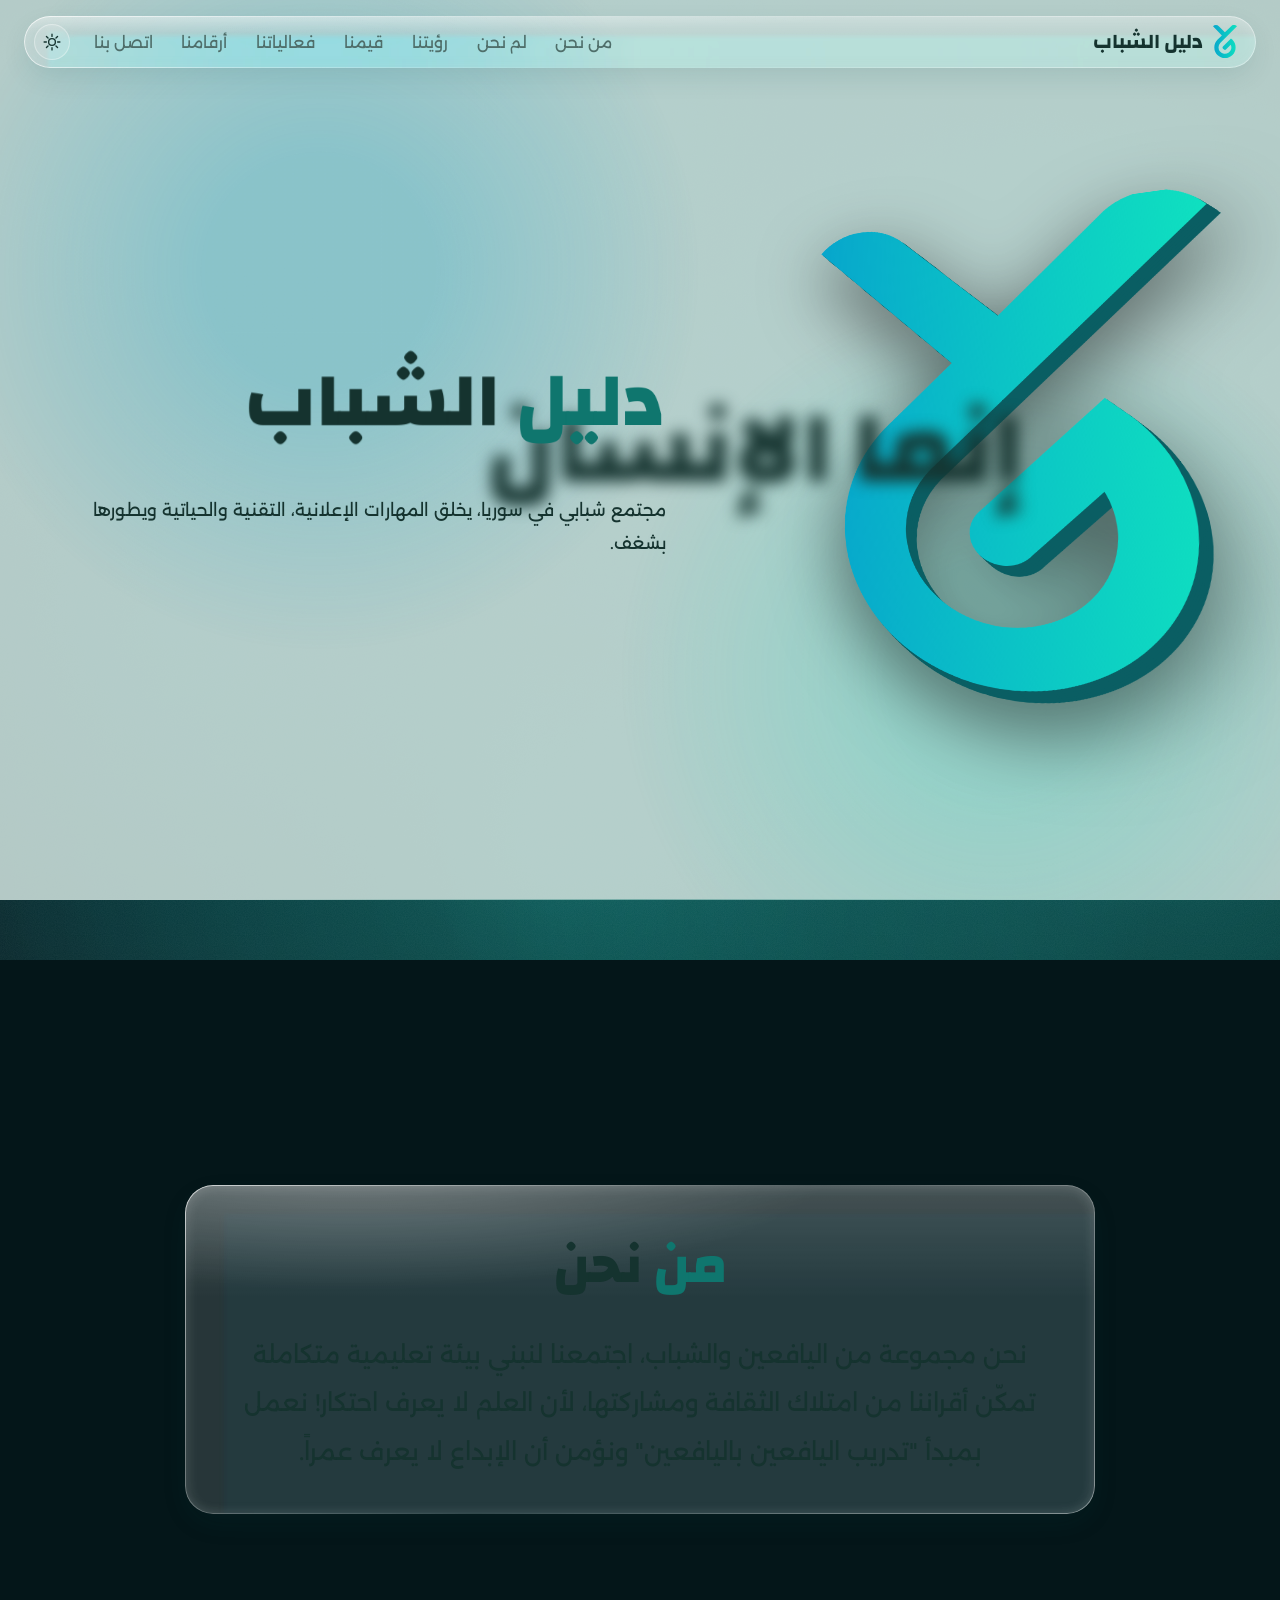
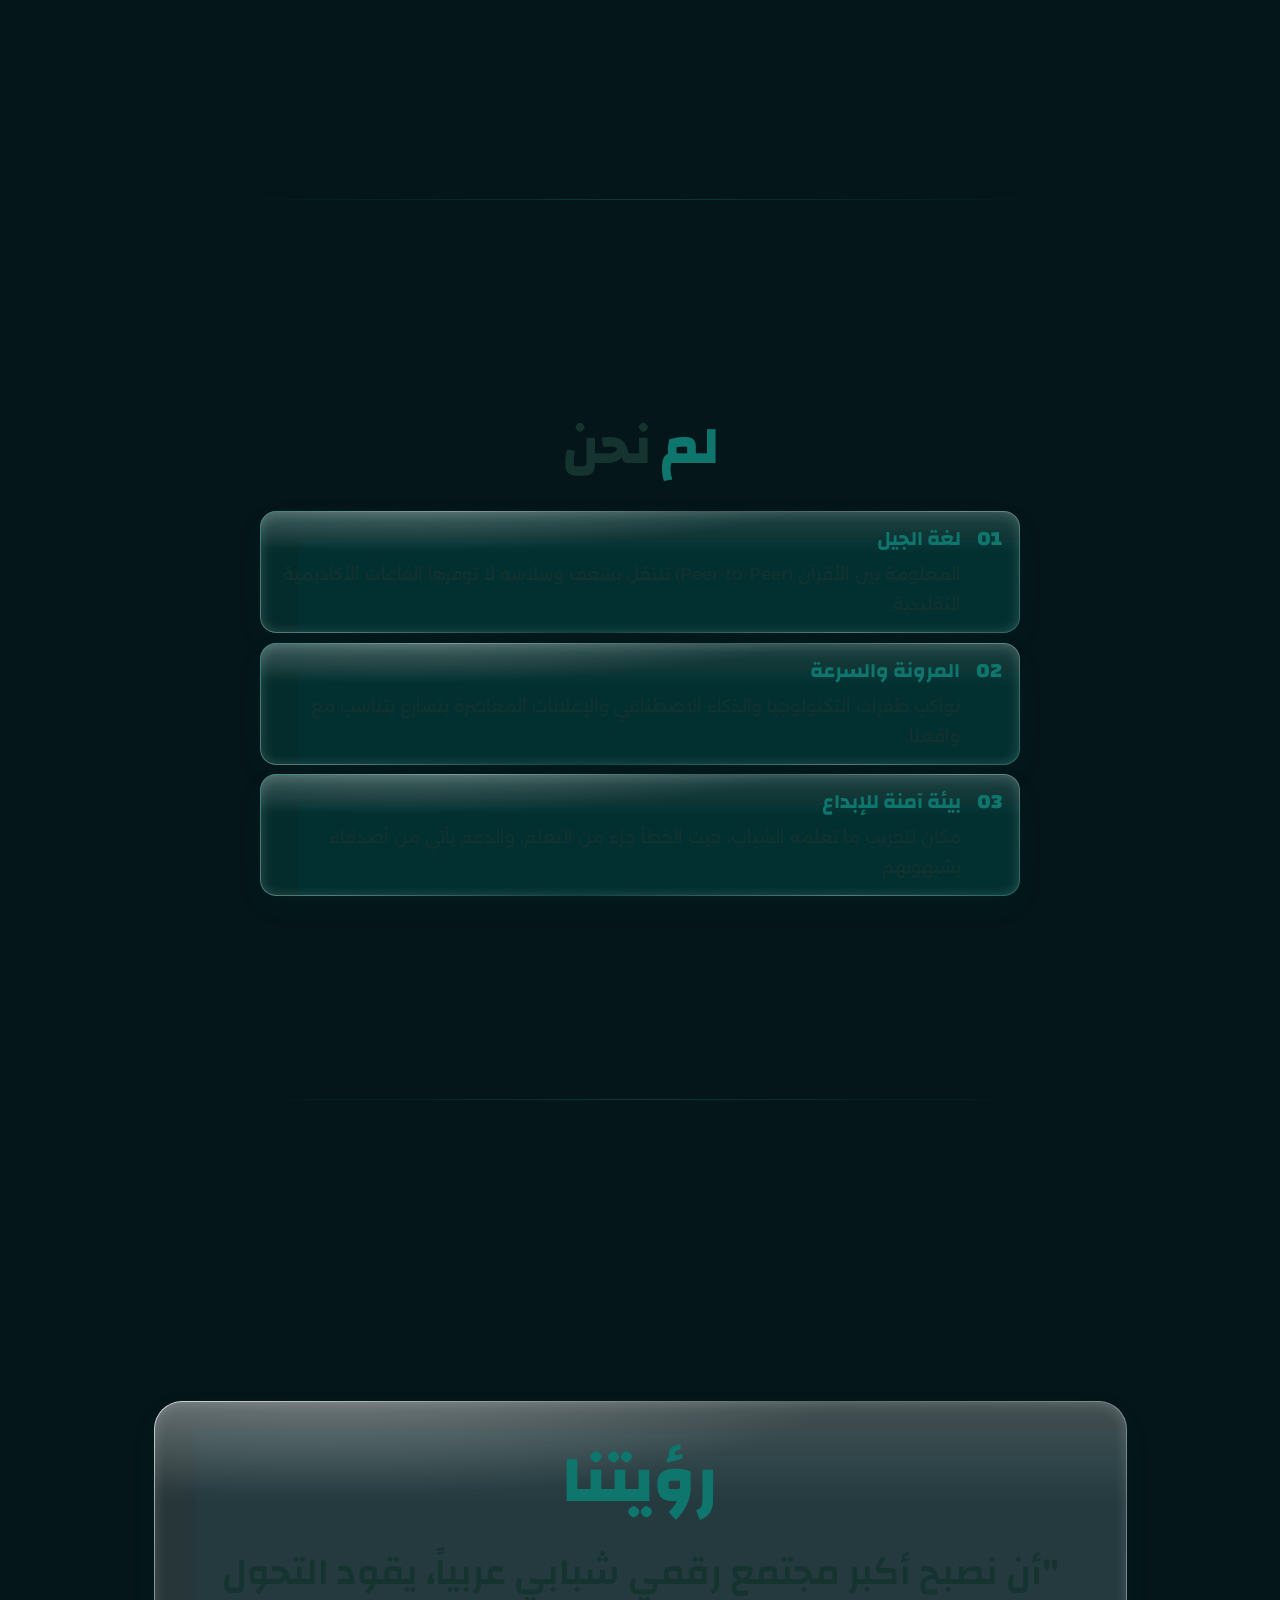
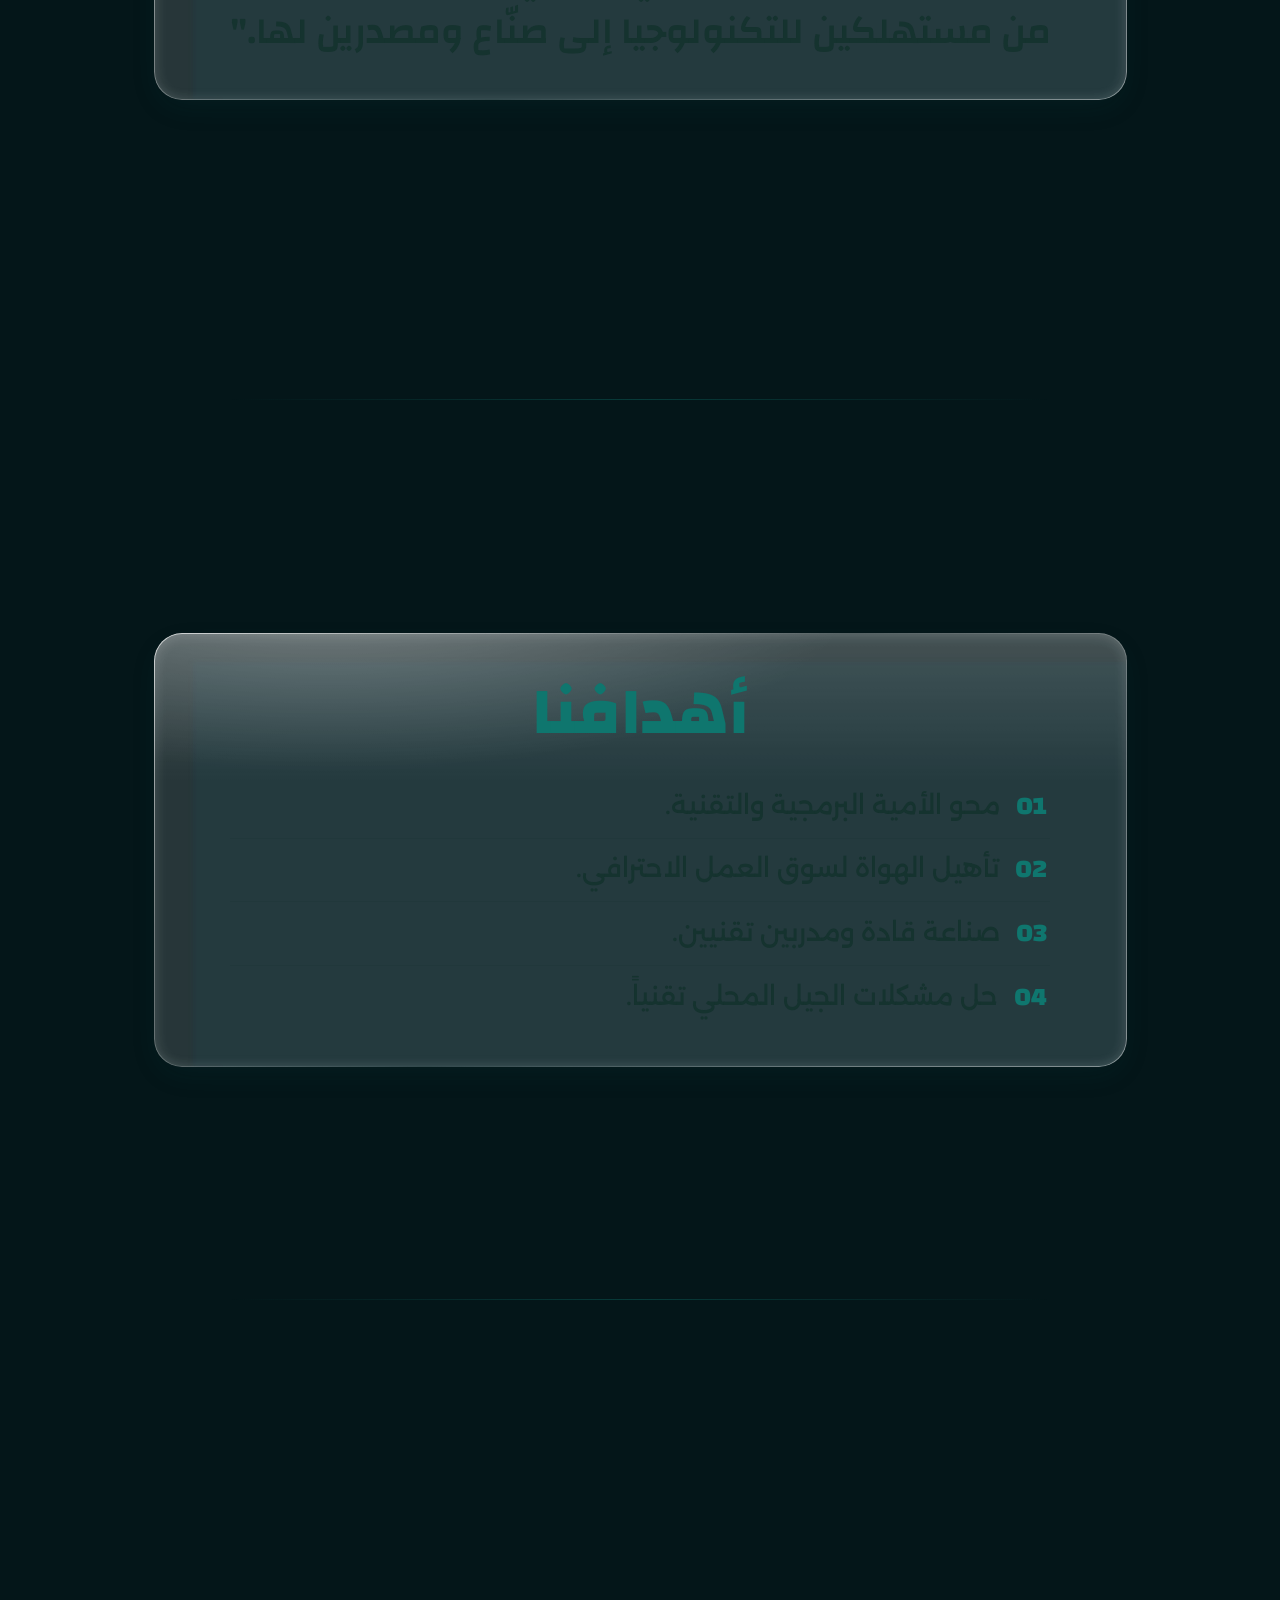
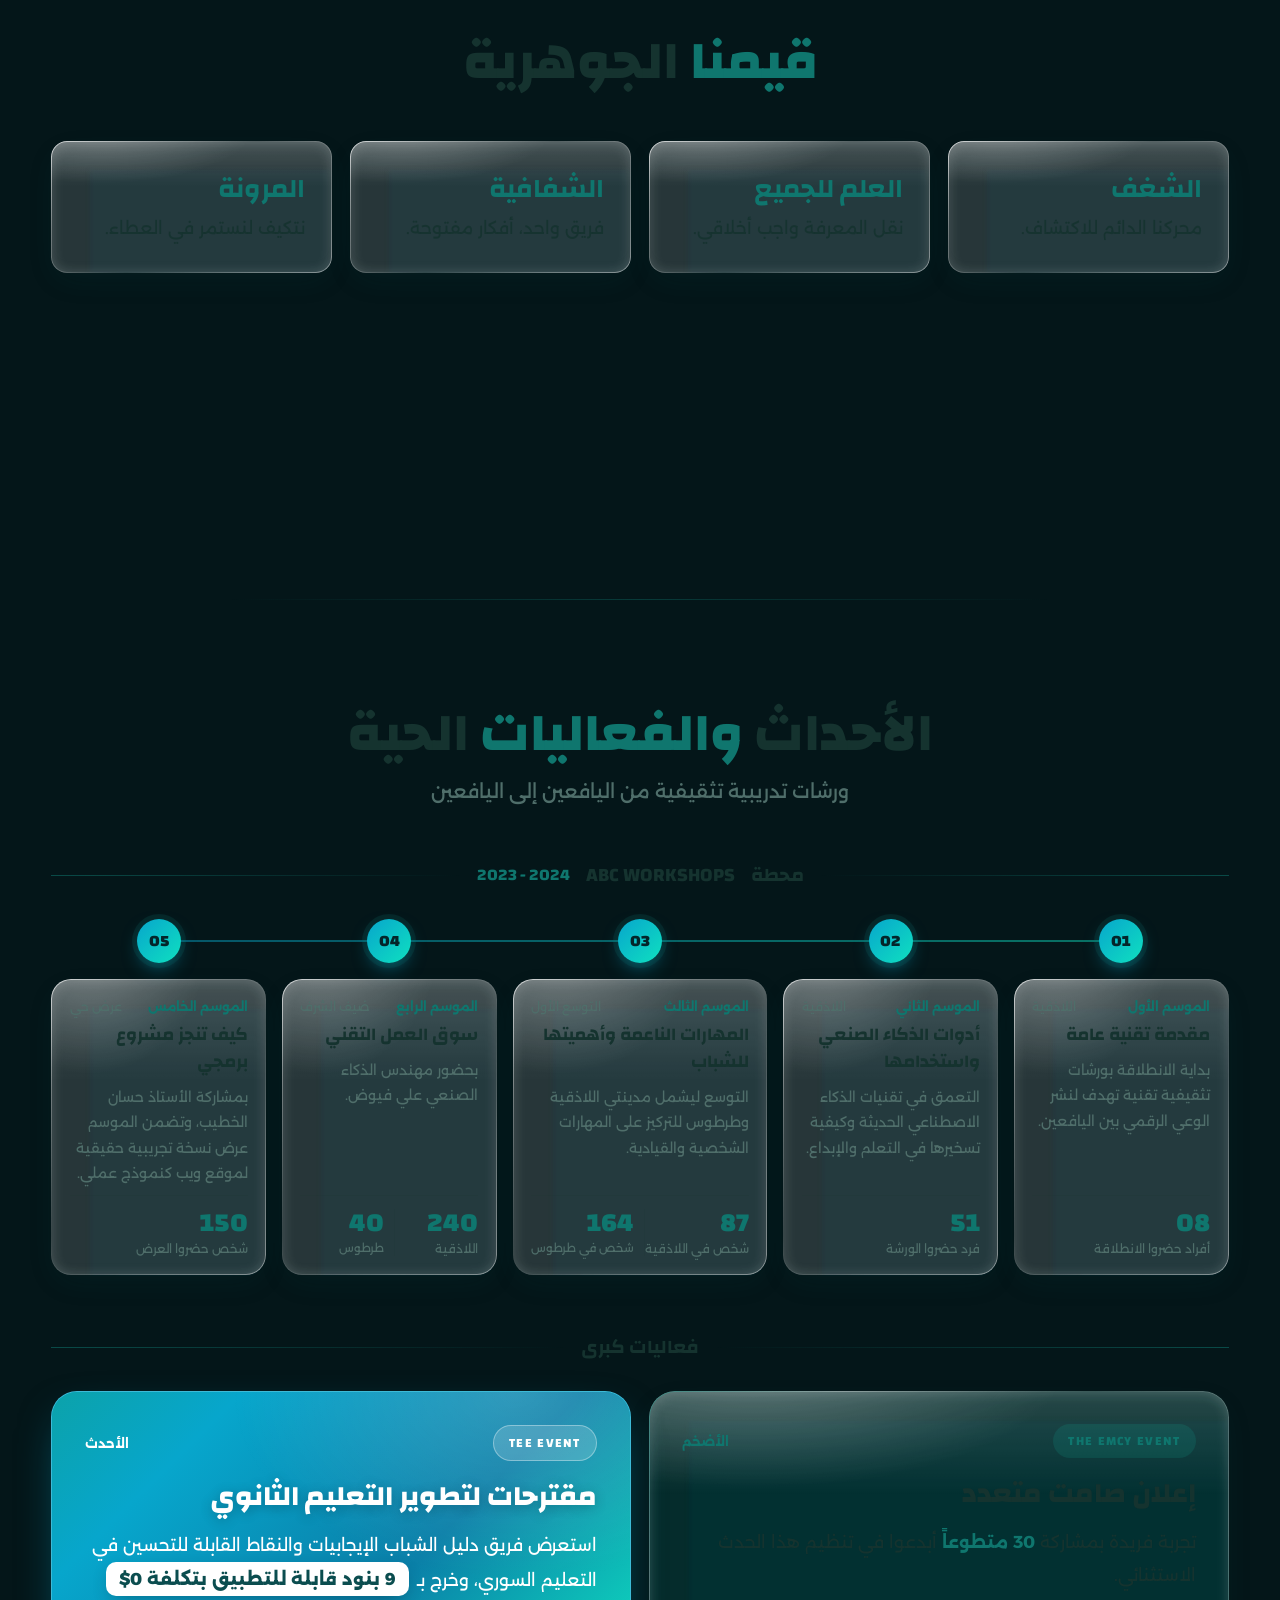
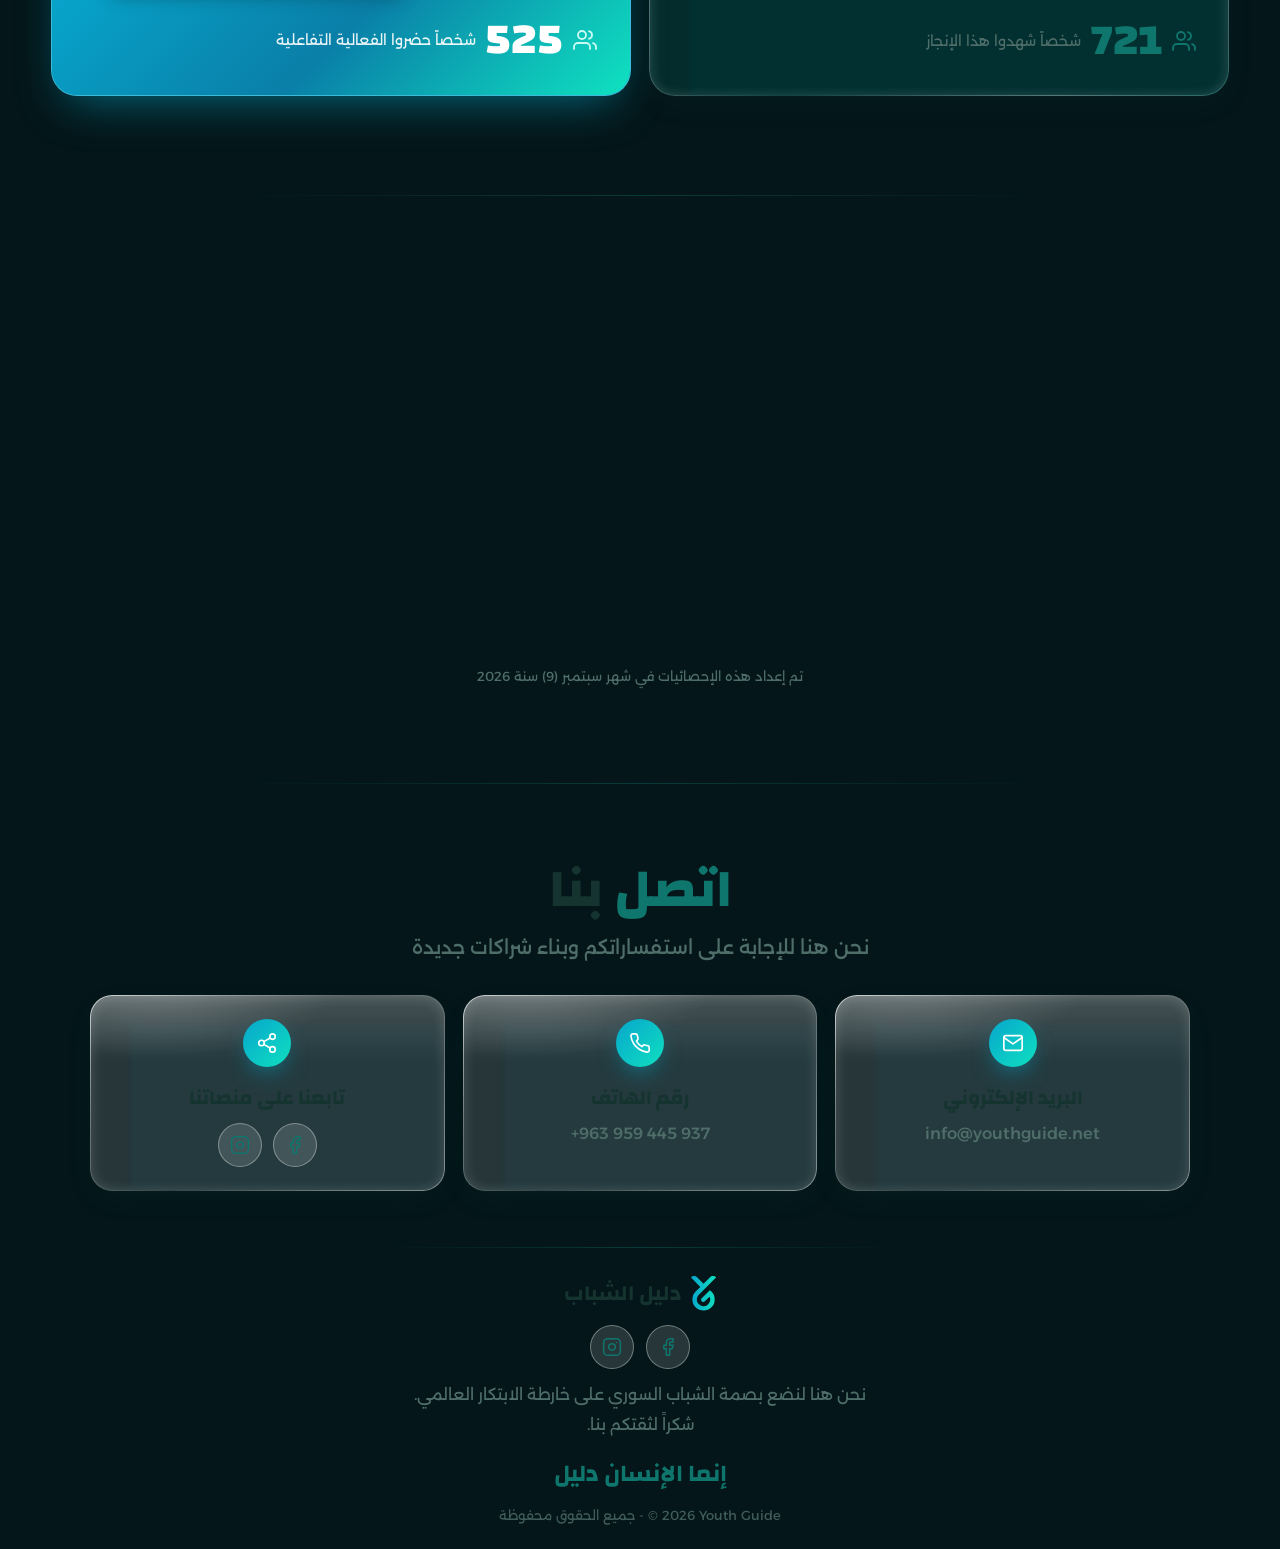
==== commit eb180492: "Redesign events, calm the logo, smooth the background lights - Events: ABC Workshops seasons on a ti" ====
--- a/index.html
+++ b/index.html
@@ -279,95 +279,113 @@
         <!-- After the scenes, the page flows normally. Elements with data-reveal
              fade in and rise as they scroll into view (js/main.js); --i staggers them. -->
 
-        <!-- 7) Events -->
+        <!-- 7) Events: the ABC Workshops seasons on a timeline, then the two big events -->
         <section id="events" class="section section-events">
             <div class="section-head" data-reveal>
                 <h2 class="section-title">الأحداث <span class="title-accent">والفعاليات</span> الحية</h2>
-                <p class="section-sub">محطة <span dir="ltr">ABC WORKSHOPS (2023 - 2024)</span></p>
-                <p class="section-note">ورشات تدريبية تثقيفية من اليافعين إلى اليافعين</p>
-            </div>
-
-            <div class="events-grid">
-                <article class="glass event-card" data-reveal style="--i: 0">
-                    <div class="event-meta">
-                        <span class="event-season">الموسم الأول</span>
-                        <span class="event-tag">اللاذقية</span>
-                    </div>
-                    <h3>مقدمة تقنية عامة</h3>
-                    <p class="event-text">بداية الانطلاقة بورشات تثقيفية تقنية تهدف لنشر الوعي الرقمي بين اليافعين.</p>
-                    <div class="event-stat"><b>08</b><span>أفراد حضروا الانطلاقة</span></div>
-                </article>
-
-                <article class="glass event-card" data-reveal style="--i: 1">
-                    <div class="event-meta">
-                        <span class="event-season">الموسم الثاني</span>
-                        <span class="event-tag">اللاذقية</span>
-                    </div>
-                    <h3>أدوات الذكاء الصنعي واستخدامها</h3>
-                    <p class="event-text">التعمق في تقنيات الذكاء الاصطناعي الحديثة وكيفية تسخيرها في التعلم والإبداع.</p>
-                    <div class="event-stat"><b>51</b><span>فرد حضروا الورشة</span></div>
-                </article>
-
-                <article class="glass event-card" data-reveal style="--i: 2">
-                    <div class="event-meta">
-                        <span class="event-season">الموسم الثالث</span>
-                        <span class="event-tag event-tag--accent">التوسع الأول</span>
-                    </div>
-                    <h3>المهارات الناعمة وأهميتها للشباب</h3>
-                    <p class="event-text">التوسع ليشمل مدينتي اللاذقية وطرطوس للتركيز على المهارات الشخصية والقيادية.</p>
-                    <div class="event-cities">
-                        <div><b>87</b><span>شخص في اللاذقية</span></div>
-                        <div><b>164</b><span>شخص في طرطوس</span></div>
-                    </div>
-                </article>
-
-                <article class="glass event-card" data-reveal style="--i: 0">
-                    <div class="event-meta">
-                        <span class="event-season">الموسم الرابع</span>
-                        <span class="event-tag">ضيف الشرف</span>
-                    </div>
-                    <h3>سوق العمل التقني</h3>
-                    <p class="event-guest">بحضور مهندس الذكاء الصنعي علي فيوض</p>
-                    <div class="event-cities">
-                        <div><b>240</b><span>اللاذقية</span></div>
-                        <div><b>40</b><span>طرطوس</span></div>
-                    </div>
-                </article>
-
-                <article class="glass event-card" data-reveal style="--i: 1">
-                    <div class="event-meta">
-                        <span class="event-season">الموسم الخامس</span>
-                        <span class="event-tag">عرض حي</span>
-                    </div>
-                    <h3>كيف تنجز مشروع برمجي</h3>
-                    <p class="event-guest">بمشاركة الأستاذ حسان الخطيب</p>
-                    <p class="event-text">تضمن الموسم عرض نسخة تجريبية حقيقية لموقع ويب كنموذج عملي.</p>
-                    <div class="event-stat"><b>150</b><span>شخص حضروا العرض</span></div>
-                </article>
-
-                <!-- The biggest event: highlighted -->
-                <article class="glass event-card event-card--featured" data-reveal style="--i: 2">
-                    <span class="event-ribbon">الأضخم</span>
-                    <div class="event-meta">
-                        <span class="event-season event-season--en" dir="ltr">The EMCY Event</span>
-                    </div>
-                    <h3>إعلان صامت متعدد</h3>
-                    <p class="event-text">تجربة فريدة بمشاركة <strong>30 متطوعاً</strong> أبدعوا في تنظيم هذا الحدث الاستثنائي.</p>
-                    <div class="event-stat event-stat--big"><b>721</b><span>شخصاً شهدوا هذا الإنجاز</span></div>
-                </article>
-
-                <!-- Latest event: full width, flowing logo gradient -->
-                <article class="event-wide" data-reveal>
-                    <span class="event-badge" dir="ltr">TEE Event</span>
-                    <h3>مقترحات لتطوير التعليم الثانوي</h3>
-                    <p>استعرض فريق دليل الشباب الإيجابيات والنقاط القابلة للتحسين في التعليم السوري، وخرج بـ
-                        <span class="event-highlight">9 بنود قابلة للتطبيق بتكلفة 0$</span></p>
-                    <div class="event-wide-stat">
-                        <svg class="icon" viewBox="0 0 24 24" aria-hidden="true"><path d="M17 21v-2a4 4 0 0 0-4-4H5a4 4 0 0 0-4 4v2" /><circle cx="9" cy="7" r="4" /><path d="M23 21v-2a4 4 0 0 0-3-3.87M16 3.13a4 4 0 0 1 0 7.75" /></svg>
-                        <b>525</b>
-                        <span>شخصاً حضروا الفعالية التفاعلية</span>
-                    </div>
-                </article>
+                <p class="section-sub">ورشات تدريبية تثقيفية من اليافعين إلى اليافعين</p>
+            </div>
+
+            <div class="events-block">
+                <h3 class="events-label" data-reveal>محطة <span dir="ltr">ABC WORKSHOPS</span> <span class="events-years" dir="ltr">2023 - 2024</span></h3>
+                <ol class="timeline">
+                <li class="season" data-reveal style="--i: 0">
+                    <span class="season-node" aria-hidden="true">01</span>
+                    <article class="glass season-card">
+                        <div class="season-meta">
+                            <span class="season-name">الموسم الأول</span>
+                            <span class="season-tag">اللاذقية</span>
+                        </div>
+                        <h4>مقدمة تقنية عامة</h4>
+                        <p>بداية الانطلاقة بورشات تثقيفية تقنية تهدف لنشر الوعي الرقمي بين اليافعين.</p>
+                        <div class="season-stats"><div class="season-stat"><b>08</b><span>أفراد حضروا الانطلاقة</span></div></div>
+                    </article>
+                </li>
+                <li class="season" data-reveal style="--i: 1">
+                    <span class="season-node" aria-hidden="true">02</span>
+                    <article class="glass season-card">
+                        <div class="season-meta">
+                            <span class="season-name">الموسم الثاني</span>
+                            <span class="season-tag">اللاذقية</span>
+                        </div>
+                        <h4>أدوات الذكاء الصنعي واستخدامها</h4>
+                        <p>التعمق في تقنيات الذكاء الاصطناعي الحديثة وكيفية تسخيرها في التعلم والإبداع.</p>
+                        <div class="season-stats"><div class="season-stat"><b>51</b><span>فرد حضروا الورشة</span></div></div>
+                    </article>
+                </li>
+                <li class="season" data-reveal style="--i: 2">
+                    <span class="season-node" aria-hidden="true">03</span>
+                    <article class="glass season-card">
+                        <div class="season-meta">
+                            <span class="season-name">الموسم الثالث</span>
+                            <span class="season-tag">التوسع الأول</span>
+                        </div>
+                        <h4>المهارات الناعمة وأهميتها للشباب</h4>
+                        <p>التوسع ليشمل مدينتي اللاذقية وطرطوس للتركيز على المهارات الشخصية والقيادية.</p>
+                        <div class="season-stats"><div class="season-stat"><b>87</b><span>شخص في اللاذقية</span></div><div class="season-stat"><b>164</b><span>شخص في طرطوس</span></div></div>
+                    </article>
+                </li>
+                <li class="season" data-reveal style="--i: 3">
+                    <span class="season-node" aria-hidden="true">04</span>
+                    <article class="glass season-card">
+                        <div class="season-meta">
+                            <span class="season-name">الموسم الرابع</span>
+                            <span class="season-tag">ضيف الشرف</span>
+                        </div>
+                        <h4>سوق العمل التقني</h4>
+                        <p>بحضور مهندس الذكاء الصنعي علي فيوض.</p>
+                        <div class="season-stats"><div class="season-stat"><b>240</b><span>اللاذقية</span></div><div class="season-stat"><b>40</b><span>طرطوس</span></div></div>
+                    </article>
+                </li>
+                <li class="season" data-reveal style="--i: 4">
+                    <span class="season-node" aria-hidden="true">05</span>
+                    <article class="glass season-card">
+                        <div class="season-meta">
+                            <span class="season-name">الموسم الخامس</span>
+                            <span class="season-tag">عرض حي</span>
+                        </div>
+                        <h4>كيف تنجز مشروع برمجي</h4>
+                        <p>بمشاركة الأستاذ حسان الخطيب، وتضمن الموسم عرض نسخة تجريبية حقيقية لموقع ويب كنموذج عملي.</p>
+                        <div class="season-stats"><div class="season-stat"><b>150</b><span>شخص حضروا العرض</span></div></div>
+                    </article>
+                </li>
+                </ol>
+            </div>
+
+            <div class="events-block">
+                <h3 class="events-label" data-reveal>فعاليات كبرى</h3>
+                <div class="big-events">
+                    <!-- The biggest event -->
+                    <article class="glass big-event big-event--emcy" data-reveal style="--i: 0">
+                        <div class="big-event-top">
+                            <span class="big-event-badge" dir="ltr">The EMCY Event</span>
+                            <span class="big-event-flag">الأضخم</span>
+                        </div>
+                        <h4>إعلان صامت متعدد</h4>
+                        <p>تجربة فريدة بمشاركة <strong>30 متطوعاً</strong> أبدعوا في تنظيم هذا الحدث الاستثنائي.</p>
+                        <div class="big-event-stat">
+                            <svg class="icon" viewBox="0 0 24 24" aria-hidden="true"><path d="M17 21v-2a4 4 0 0 0-4-4H5a4 4 0 0 0-4 4v2" /><circle cx="9" cy="7" r="4" /><path d="M23 21v-2a4 4 0 0 0-3-3.87M16 3.13a4 4 0 0 1 0 7.75" /></svg>
+                            <b>721</b>
+                            <span>شخصاً شهدوا هذا الإنجاز</span>
+                        </div>
+                    </article>
+
+                    <!-- Latest event: the logo gradient flowing slowly -->
+                    <article class="big-event big-event--tee" data-reveal style="--i: 1">
+                        <div class="big-event-top">
+                            <span class="big-event-badge" dir="ltr">TEE Event</span>
+                            <span class="big-event-flag">الأحدث</span>
+                        </div>
+                        <h4>مقترحات لتطوير التعليم الثانوي</h4>
+                        <p>استعرض فريق دليل الشباب الإيجابيات والنقاط القابلة للتحسين في التعليم السوري، وخرج بـ
+                            <span class="event-highlight">9 بنود قابلة للتطبيق بتكلفة 0$</span></p>
+                        <div class="big-event-stat">
+                            <svg class="icon" viewBox="0 0 24 24" aria-hidden="true"><path d="M17 21v-2a4 4 0 0 0-4-4H5a4 4 0 0 0-4 4v2" /><circle cx="9" cy="7" r="4" /><path d="M23 21v-2a4 4 0 0 0-3-3.87M16 3.13a4 4 0 0 1 0 7.75" /></svg>
+                            <b>525</b>
+                            <span>شخصاً حضروا الفعالية التفاعلية</span>
+                        </div>
+                    </article>
+                </div>
             </div>
         </section>
 
--- a/css/style.css
+++ b/css/style.css
@@ -28,7 +28,7 @@
        Corner radius = each element's own border-radius. */
     --glass-refraction: 42;                        /* edge bend strength (px of displacement) */
     --glass-bezel: 38;                             /* px; width of the curved edge (more = more domed) */
-    --glass-chroma: 0.03;                          /* chromatic aberration, 0-0.2 (keep it barely visible) */
+    --glass-chroma: 0;                             /* chromatic aberration, 0-0.2; 0 = one filter pass (smoothest scrolling) */
     --glass-blur: 2px;                             /* backdrop blur (refracting browsers) */
     --glass-fallback-blur: 9px;                    /* backdrop blur where refraction isn't available */
     --glass-saturate: 170%;
@@ -93,7 +93,7 @@
     --logo-back-opacity: 0.2;
     --logo-back-tilt-x: 0;
     --logo-back-tilt-y: 0;
-    --logo-back-mouse: 0.4;
+    --logo-back-mouse: 0;           /* still in the background (no mouse tilt) */
 
     /* Hero title layout */
     --final-gap: 1.5rem;
@@ -282,7 +282,7 @@
 .glass--crystal {
     --glass-refraction: 32;
     --glass-bezel: 28;
-    --glass-chroma: 0.025;
+    --glass-chroma: 0;
     --glass-blur: 0.5px;
     --glass-fallback-blur: 5px;
     --glass-fill: rgba(255, 255, 255, 0.015);
@@ -292,7 +292,7 @@
 .glass--frosted {
     --glass-refraction: 18;
     --glass-bezel: 24;
-    --glass-chroma: 0.02;
+    --glass-chroma: 0;
     --glass-blur: 14px;
     --glass-fallback-blur: 18px;
     --glass-fill: rgba(255, 255, 255, 0.08);
@@ -450,11 +450,6 @@
 .brand svg {
     height: 2.1rem;
     aspect-ratio: 1093 / 1530;
-    transition: transform 0.35s cubic-bezier(0.34, 1.45, 0.64, 1);
-}
-
-.brand:hover svg {
-    transform: rotate(-8deg) scale(1.06);
 }
 
 .nav-links {
@@ -637,8 +632,9 @@
 }
 
 /* Divider: a fine line at the bottom of each scene, drawn from the center
-   out once the scene has played (.is-done, set by JS), then it stays */
-.scene:not(:last-child) .scene-stage::after {
+   out once the scene has played (.is-done, set by JS), then it stays.
+   On the section, not the stage, so it never moves with the exit parallax. */
+.scene:not(:last-child)::after {
     content: "";
     position: absolute;
     left: 18%;
@@ -653,7 +649,7 @@
     pointer-events: none;
 }
 
-.scene.is-done .scene-stage::after {
+.scene.is-done::after {
     opacity: 0.55;
     transform: scaleX(1);
 }
@@ -689,7 +685,9 @@
     position: absolute;
     left: 0;
     top: 0;
-    height: var(--logo-end-height);
+    /* Laid out at its largest size (the background one) and only ever scaled
+       down, so it stays sharp instead of being a small raster blown up */
+    height: var(--logo-back-height);
     aspect-ratio: 1093 / 1530;
     opacity: var(--logo-start-opacity);
     will-change: transform, opacity;
@@ -1162,6 +1160,16 @@
 
 .section-events::before { display: none; }  /* the values scene above already draws one */
 
+/* Last section: tighter, runs straight into the footer */
+.section-contact {
+    padding-top: clamp(3.5rem, 8vh, 5rem);
+    padding-bottom: 1rem;
+}
+
+.section-contact .section-head {
+    margin-bottom: clamp(1.6rem, 4vh, 2.4rem);
+}
+
 .section-head {
     max-width: 820px;
     margin: 0 auto clamp(2.4rem, 6vh, 3.6rem);
@@ -1183,256 +1191,342 @@
     font-weight: 500;
 }
 
-.section-note {
-    margin: 0.35rem 0 0;
+/* ---------- Events ---------- */
+.events-block {
+    width: min(92vw, 1240px);
+    margin: 0 auto;
+}
+
+.events-block + .events-block {
+    margin-top: clamp(2.8rem, 6vh, 4rem);
+}
+
+/* Small heading between two fading lines */
+.events-label {
+    display: flex;
+    align-items: center;
+    gap: 1rem;
+    margin: 0 0 1.6rem;
+    font-family: var(--font-display);
+    font-weight: var(--font-heading-weight);
+    font-size: clamp(1.1rem, 1.5vw, 1.35rem);
+    white-space: nowrap;
+}
+
+.events-label::before,
+.events-label::after {
+    content: "";
+    flex: 1;
+    height: 1px;
+    background: linear-gradient(90deg, transparent, color-mix(in srgb, var(--color-accent) 55%, transparent));
+}
+
+.events-label::after {
+    background: linear-gradient(90deg, color-mix(in srgb, var(--color-accent) 55%, transparent), transparent);
+}
+
+.events-years {
     color: var(--color-accent);
-    font-size: var(--panel-text-size);
-}
-
-/* ---------- Events ---------- */
-.events-grid {
+    font-size: 0.85em;
+}
+
+/* Timeline: five seasons in a row joined by a line through their numbers */
+.timeline {
+    position: relative;
     display: grid;
-    grid-template-columns: repeat(3, 1fr);
+    grid-template-columns: repeat(5, 1fr);
+    gap: 1rem;
+    margin: 0;
+    padding: 0;
+    list-style: none;
+}
+
+.timeline::before {
+    content: "";
+    position: absolute;
+    top: 21px;
+    left: 10%;
+    right: 10%;
+    height: 2px;
+    border-radius: 2px;
+    background: linear-gradient(90deg, var(--logo-grad-1), var(--logo-grad-2));
+    opacity: 0.45;
+}
+
+.season {
+    display: flex;
+    flex-direction: column;
+    align-items: center;
+    gap: 1rem;
+}
+
+.season-node {
+    position: relative;
+    display: grid;
+    place-items: center;
+    width: 44px;
+    height: 44px;
+    border-radius: 50%;
+    background: linear-gradient(135deg, var(--logo-grad-1), var(--logo-grad-2));
+    color: #04252a;
+    font-family: var(--font-display);
+    font-weight: var(--font-display-weight);
+    font-size: 1rem;
+    box-shadow: 0 0 0 5px color-mix(in srgb, var(--color-accent) 16%, transparent),
+        0 8px 20px -6px color-mix(in srgb, var(--logo-grad-1) 70%, transparent);
+}
+
+.season-card {
+    flex: 1;
+    align-self: stretch;
+    display: flex;
+    flex-direction: column;
+    gap: 0.55rem;
+    padding: 1.25rem 1.15rem 1.2rem;
+    border-radius: 20px;
+}
+
+.season-meta {
+    display: flex;
+    justify-content: space-between;
+    align-items: baseline;
+    gap: 0.5rem;
+    font-size: 0.78rem;
+}
+
+.season-name {
+    color: var(--color-accent);
+    font-weight: 700;
+}
+
+.season-tag {
+    color: var(--color-muted);
+}
+
+.season-card h4 {
+    margin: 0;
+    font-family: var(--font-display);
+    font-weight: var(--font-heading-weight);
+    font-size: 1.12rem;
+    line-height: 1.5;
+}
+
+.season-card p {
+    margin: 0;
+    color: var(--color-muted);
+    font-size: 0.88rem;
+    line-height: 1.8;
+}
+
+/* Numbers at the bottom; two cities sit side by side */
+.season-stats {
+    display: flex;
+    margin-top: auto;
+    padding-top: 0.8rem;
+    border-top: 1px solid color-mix(in srgb, var(--color-text) 10%, transparent);
+}
+
+.season-stat {
+    flex: 1;
+    display: flex;
+    flex-direction: column;
+    gap: 0.2rem;
+}
+
+.season-stat + .season-stat {
+    padding-right: 0.6rem;
+    border-right: 1px solid color-mix(in srgb, var(--color-text) 10%, transparent);
+}
+
+.season-stat b {
+    font-family: var(--font-display);
+    font-weight: var(--font-display-weight);
+    font-size: 1.65rem;
+    line-height: 1.1;
+    color: var(--color-accent);
+}
+
+.season-stat span {
+    color: var(--color-muted);
+    font-size: 0.75rem;
+    white-space: nowrap;
+}
+
+.season-stat + .season-stat span { font-size: 0.72rem; }
+
+/* Big events: two wide cards side by side */
+.big-events {
+    display: grid;
+    grid-template-columns: 1fr 1fr;
     gap: 1.1rem;
-    width: min(92vw, 1280px);
-    margin: 0 auto;
-}
-
-.event-card {
+}
+
+.big-event {
+    position: relative;
     display: flex;
     flex-direction: column;
-    gap: 0.6rem;
-    padding: 1.6rem 1.6rem 1.7rem;
-    border-radius: 20px;
+    gap: 0.8rem;
+    padding: clamp(1.5rem, 2.6vw, 2.2rem);
+    border-radius: 26px;
     overflow: hidden;
 }
 
-/* Accent edge on the start side (right in RTL) */
-.event-card:not(.event-card--featured) {
-    border-right: 3px solid color-mix(in srgb, var(--color-accent) 75%, transparent);
-}
-
-.event-meta {
+.big-event-top {
     display: flex;
     justify-content: space-between;
     align-items: center;
     gap: 0.6rem;
 }
 
-.event-season {
-    padding: 0.25rem 0.8rem;
+.big-event-badge {
+    padding: 0.3rem 0.95rem;
     border-radius: 999px;
+    font-family: var(--font-display);
+    font-size: 0.8rem;
+    font-weight: 700;
+    letter-spacing: 0.1em;
+    text-transform: uppercase;
+}
+
+.big-event-flag {
+    font-size: 0.8rem;
+    font-weight: 700;
+}
+
+.big-event h4 {
+    margin: 0.2rem 0 0;
+    font-family: var(--font-display);
+    font-weight: var(--font-display-weight);
+    font-size: clamp(1.4rem, 2.2vw, 1.9rem);
+    line-height: 1.4;
+}
+
+.big-event p {
+    margin: 0;
+    font-size: var(--panel-text-size);
+    line-height: 1.9;
+}
+
+.big-event-stat {
+    display: flex;
+    align-items: center;
+    gap: 0.6rem;
+    margin-top: auto;
+    padding-top: 0.6rem;
+}
+
+.big-event-stat .icon { width: 24px; height: 24px; }
+
+.big-event-stat b {
+    font-family: var(--font-display);
+    font-weight: var(--font-display-weight);
+    font-size: clamp(2.2rem, 3.4vw, 2.8rem);
+    line-height: 1;
+}
+
+.big-event-stat span { font-size: 0.9rem; }
+
+/* EMCY: accent-tinted glass */
+.big-event--emcy {
+    background-color: var(--glass-accent-tint);
+    --glass-rim: color-mix(in srgb, var(--color-accent) 85%, white);
+}
+
+.big-event--emcy .big-event-badge {
     background: var(--glass-accent-tint);
     color: var(--color-accent);
-    font-size: 0.82rem;
-    font-weight: 700;
-}
-
-.event-season--en {
-    font-family: var(--font-display);
-    letter-spacing: 0.08em;
-    text-transform: uppercase;
-}
-
-.event-tag {
-    color: var(--color-muted);
-    font-size: 0.82rem;
-}
-
-.event-tag--accent {
-    color: var(--color-accent);
-    font-weight: 700;
-}
-
-.event-card h3 {
-    margin: 0.2rem 0 0;
-    font-family: var(--font-display);
-    font-weight: var(--font-heading-weight);
-    font-size: clamp(1.2rem, 1.6vw, 1.5rem);
-    line-height: 1.4;
-}
-
-.event-text,
-.event-guest {
-    margin: 0;
-    font-size: 0.98rem;
-    line-height: 1.8;
-    opacity: 0.88;
-}
-
-.event-guest {
-    color: var(--color-muted);
-    font-size: 0.9rem;
-    opacity: 1;
-}
-
-.event-text strong { color: var(--color-accent); }
-
-/* Number + label, pinned to the bottom of the card */
-.event-stat {
-    display: flex;
-    align-items: baseline;
-    gap: 0.55rem;
-    margin-top: auto;
-    padding-top: 0.6rem;
-}
-
-.event-stat b,
-.event-cities b {
-    font-family: var(--font-display);
-    font-weight: var(--font-display-weight);
-    color: var(--color-accent);
-    line-height: 1;
-}
-
-.event-stat b { font-size: 2rem; }
-.event-stat span { color: var(--color-muted); font-size: 0.88rem; }
-
-.event-cities {
-    display: grid;
-    grid-template-columns: 1fr 1fr;
-    gap: 0.5rem;
-    margin-top: auto;
-    padding-top: 0.6rem;
-}
-
-.event-cities > div {
-    display: flex;
-    flex-direction: column;
-    gap: 0.3rem;
-    padding: 0.7rem 0.8rem;
-    border: 1px solid var(--glass-rim-soft);
-    border-radius: 12px;
-    background: var(--glass-fill);
-}
-
-.event-cities b { font-size: 1.45rem; }
-.event-cities span { color: var(--color-muted); font-size: 0.78rem; }
-
-/* The biggest event: accent glass, glowing rim, ribbon */
-.event-card--featured {
-    background-color: var(--glass-accent-tint);
-    --glass-rim: color-mix(in srgb, var(--color-accent) 85%, white);
-    box-shadow:
-        inset 0 1px 14px var(--glass-inner),
-        0 0 0 1px color-mix(in srgb, var(--color-accent) 35%, transparent),
-        0 16px 44px -10px color-mix(in srgb, var(--color-accent) 45%, transparent);
-}
-
-.event-ribbon {
-    position: absolute;
-    top: 0;
-    left: 0;
-    padding: 0.3rem 1rem;
-    border-bottom-right-radius: 14px;
-    background: linear-gradient(90deg, var(--logo-grad-1), var(--logo-grad-2));
-    color: #04252a;
-    font-size: 0.78rem;
-    font-weight: 700;
-}
-
-.event-stat--big b { font-size: 2.8rem; }
-
-/* Latest event: full width, the logo gradient flowing slowly */
-.event-wide {
-    grid-column: 1 / -1;
-    position: relative;
-    display: flex;
-    flex-direction: column;
-    align-items: center;
-    gap: 1rem;
-    padding: clamp(2rem, 4vw, 3rem) clamp(1.2rem, 4vw, 3rem);
+}
+
+.big-event--emcy .big-event-flag,
+.big-event--emcy strong,
+.big-event--emcy .big-event-stat b,
+.big-event--emcy .big-event-stat .icon { color: var(--color-accent); }
+
+.big-event--emcy .big-event-stat span { color: var(--color-muted); }
+
+/* TEE: the logo gradient flowing slowly */
+.big-event--tee {
     border: 1px solid rgba(255, 255, 255, 0.22);
-    border-radius: 28px;
-    overflow: hidden;
     color: #fff;
-    text-align: center;
-    background: linear-gradient(-45deg, #0a7fa8, var(--logo-grad-1), #0f9f8f, var(--logo-grad-2), #0a7fa8);
-    background-size: 400% 400%;
-    animation: gradient-flow 12s ease-in-out infinite;
-    box-shadow: 0 18px 50px -14px rgba(7, 166, 204, 0.55);
-}
-
-/* Soft light sweeping across on hover */
-.event-wide::after {
+    background: var(--logo-grad-1);
+    isolation: isolate;
+    box-shadow: 0 18px 46px -16px rgba(7, 166, 204, 0.6);
+}
+
+.big-event--tee::before {
     content: "";
     position: absolute;
+    inset: -50% -150% -50% 0;
+    z-index: -1;
+    background: linear-gradient(-45deg, #0a7fa8, var(--logo-grad-1), #0f9f8f, var(--logo-grad-2), #0a7fa8, var(--logo-grad-1), #0f9f8f);
+    animation: gradient-flow 14s ease-in-out infinite alternate;
+    will-change: transform;
+    pointer-events: none;
+}
+
+.big-event--tee::after {
+    content: "";
+    position: absolute;
     inset: 0;
-    background: radial-gradient(60% 80% at 50% 0%, rgba(255, 255, 255, 0.18), transparent 70%);
+    background: radial-gradient(70% 90% at 80% 0%, rgba(255, 255, 255, 0.16), transparent 70%);
     pointer-events: none;
 }
 
+.big-event--tee > * { position: relative; z-index: 1; }
+
+.big-event--tee .big-event-badge {
+    border: 1px solid rgba(255, 255, 255, 0.35);
+    background: rgba(255, 255, 255, 0.16);
+}
+
+.big-event--tee h4 { text-shadow: 0 2px 12px rgba(0, 40, 50, 0.3); }
+.big-event--tee .big-event-stat .icon { color: #c9fbf3; }
+.big-event--tee .big-event-stat span { opacity: 0.92; }
+
 @keyframes gradient-flow {
-    0%, 100% { background-position: 0% 50%; }
-    50% { background-position: 100% 50%; }
-}
-
-.event-badge {
-    padding: 0.35rem 1.2rem;
-    border: 1px solid rgba(255, 255, 255, 0.35);
-    border-radius: 999px;
-    background: rgba(255, 255, 255, 0.16);
-    font-family: var(--font-display);
-    font-size: 0.9rem;
-    font-weight: 700;
-    letter-spacing: 0.12em;
-}
-
-.event-wide h3 {
-    margin: 0;
-    font-family: var(--font-display);
-    font-weight: var(--font-display-weight);
-    font-size: clamp(1.6rem, 3.2vw, 2.6rem);
-    line-height: 1.35;
-    text-shadow: 0 2px 12px rgba(0, 40, 50, 0.3);
-}
-
-.event-wide p {
-    max-width: 46em;
-    margin: 0;
-    font-size: var(--panel-text-size);
-    line-height: 2;
+    from { transform: translate3d(0, 0, 0); }
+    to { transform: translate3d(-55%, 0, 0); }
 }
 
 .event-highlight {
     display: inline-block;
     margin-inline-start: 0.2rem;
-    padding: 0.15rem 0.9rem;
+    padding: 0.1rem 0.8rem;
     border-radius: 10px;
     background: #fff;
     color: #0b4d4f;
     font-weight: 800;
     line-height: 1.8;
     box-shadow: 0 6px 18px -6px rgba(0, 40, 50, 0.45);
-    transition: transform 0.3s cubic-bezier(0.34, 1.45, 0.64, 1);
-}
-
-.event-wide:hover .event-highlight { transform: scale(1.05); }
-
-.event-wide-stat {
-    display: flex;
-    align-items: center;
-    gap: 0.75rem;
-    margin-top: 0.4rem;
-    padding: 0.9rem 1.8rem;
-    border: 1px solid rgba(255, 255, 255, 0.25);
-    border-radius: 18px;
-    background: rgba(255, 255, 255, 0.12);
-    transition: transform 0.3s ease;
-}
-
-.event-wide:hover .event-wide-stat { transform: translateY(-3px); }
-
-.event-wide-stat .icon { width: 26px; height: 26px; color: #c9fbf3; }
-
-.event-wide-stat b {
-    font-family: var(--font-display);
-    font-weight: var(--font-display-weight);
-    font-size: 2.4rem;
-    line-height: 1;
-}
-
-.event-wide-stat span { font-size: 0.92rem; opacity: 0.92; }
+}
+
+/* Narrower: the timeline turns vertical, numbers on the start side */
+@media (max-width: 1100px) {
+    .timeline {
+        grid-template-columns: 1fr;
+        gap: 0.9rem;
+        max-width: 760px;
+        margin: 0 auto;
+    }
+
+    .timeline::before {
+        top: 22px;
+        bottom: 22px;
+        left: auto;
+        right: 21px;
+        width: 2px;
+        height: auto;
+        background: linear-gradient(180deg, var(--logo-grad-1), var(--logo-grad-2));
+    }
+
+    .season {
+        flex-direction: row;
+        align-items: flex-start;
+    }
+
+    .season-node { flex-shrink: 0; }
+    .season-stat { flex: 0 1 auto; min-width: 7.5rem; }
+}
 
 /* ---------- Numbers ---------- */
 .stats-grid {
@@ -1493,9 +1587,9 @@
     display: flex;
     flex-direction: column;
     align-items: center;
-    gap: 0.55rem;
-    padding: 2rem 1.4rem;
-    border-radius: 24px;
+    gap: 0.45rem;
+    padding: 1.5rem 1.2rem;
+    border-radius: 22px;
     color: var(--color-text);
     text-align: center;
     text-decoration: none;
@@ -1504,17 +1598,15 @@
 .contact-icon {
     display: grid;
     place-items: center;
-    width: 56px;
-    height: 56px;
-    margin-bottom: 0.4rem;
+    width: 48px;
+    height: 48px;
+    margin-bottom: 0.25rem;
     border-radius: 50%;
     background: linear-gradient(135deg, var(--logo-grad-1), var(--logo-grad-2));
     color: #fff;
     box-shadow: 0 10px 24px -8px color-mix(in srgb, var(--logo-grad-1) 70%, transparent);
-    transition: transform 0.35s cubic-bezier(0.34, 1.45, 0.64, 1);
-}
-
-.contact-card:hover .contact-icon { transform: translateY(-3px) rotate(-6deg); }
+}
+
 
 .contact-card h3 {
     margin: 0;
@@ -1558,13 +1650,12 @@
     border-radius: 50%;
     background: var(--glass-fill);
     color: var(--color-accent);
-    transition: background-color 0.2s ease, color 0.2s ease, transform 0.3s cubic-bezier(0.34, 1.45, 0.64, 1);
+    transition: background-color 0.2s ease, color 0.2s ease;
 }
 
 .social-links a:hover {
     background-color: var(--color-accent);
     color: var(--color-bg);
-    transform: translateY(-3px) scale(1.06);
 }
 
 .social-links a:focus-visible { border-radius: 50%; }
@@ -1577,8 +1668,8 @@
     display: flex;
     flex-direction: column;
     align-items: center;
-    gap: 1rem;
-    padding: 4rem 16px 2.5rem;
+    gap: 0.7rem;
+    padding: 2.5rem 16px 1.6rem;
     text-align: center;
 }
 
@@ -1586,7 +1677,7 @@
     content: "";
     width: min(64%, 520px);
     height: 1px;
-    margin-bottom: 1.6rem;
+    margin-bottom: 0.9rem;
     background: linear-gradient(90deg, transparent,
         color-mix(in srgb, var(--color-accent) 70%, transparent) 50%, transparent);
     opacity: 0.55;
@@ -1628,23 +1719,23 @@
     opacity: 0.8;
 }
 
-@media (max-width: 1000px) {
-    .events-grid { grid-template-columns: 1fr 1fr; }
-}
-
 @media (max-width: 768px) {
-    .events-grid,
+    .big-events,
     .stats-grid,
     .contact-grid {
         grid-template-columns: 1fr;
         width: 100%;
     }
 
-    .event-card { padding: 1.3rem 1.2rem 1.4rem; }
-    .stat-card,
-    .contact-card { padding: 1.6rem 1.2rem; }
-    .event-wide-stat { padding: 0.8rem 1.2rem; flex-wrap: wrap; justify-content: center; }
-    .event-wide-stat b { font-size: 2rem; }
+    .events-block { width: 100%; }
+    .season { gap: 0.75rem; }
+    .season-node { width: 36px; height: 36px; font-size: 0.88rem; }
+    .timeline::before { top: 18px; bottom: 18px; right: 17px; }
+    .season-card { padding: 1.1rem 1rem; }
+    .big-event-stat { flex-wrap: wrap; }
+    .stat-card { padding: 1.6rem 1.2rem; }
+    .contact-card { padding: 1.3rem 1.1rem; }
+    .contact-grid { gap: 0.7rem; }
     [data-reveal] { transition-delay: 0s; }
 }
 
@@ -1709,19 +1800,18 @@
         animation: none;
     }
 
-    .scene-stage::after,
+    .scene::after,
     [data-reveal] {
         opacity: 1;
         transform: none;
         transition: none;
     }
 
-    .event-wide { animation: none; }
+    .big-event--tee::before { animation: none; }
 
     .nav-links,
     .nav-links a::after,
     .menu-line,
-    .brand svg,
     .theme-toggle,
     .why-body {
         transition: none;
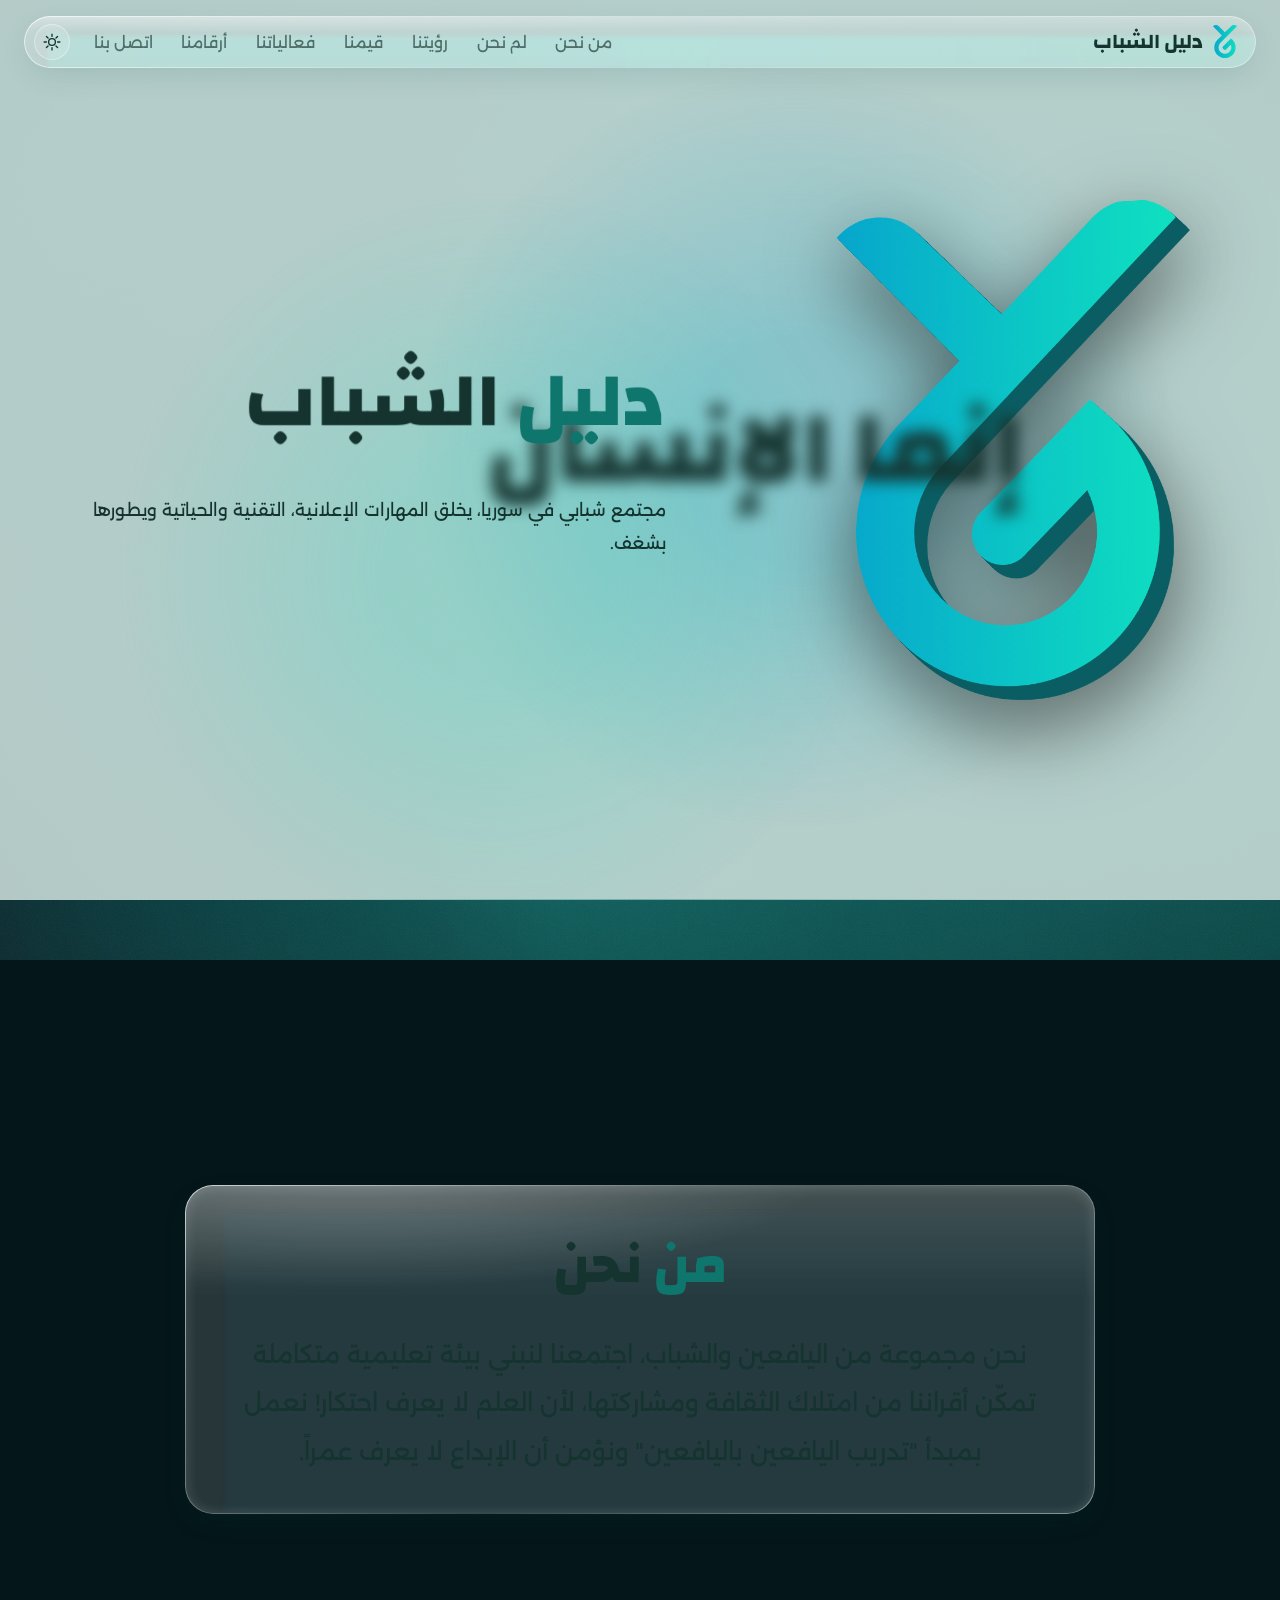
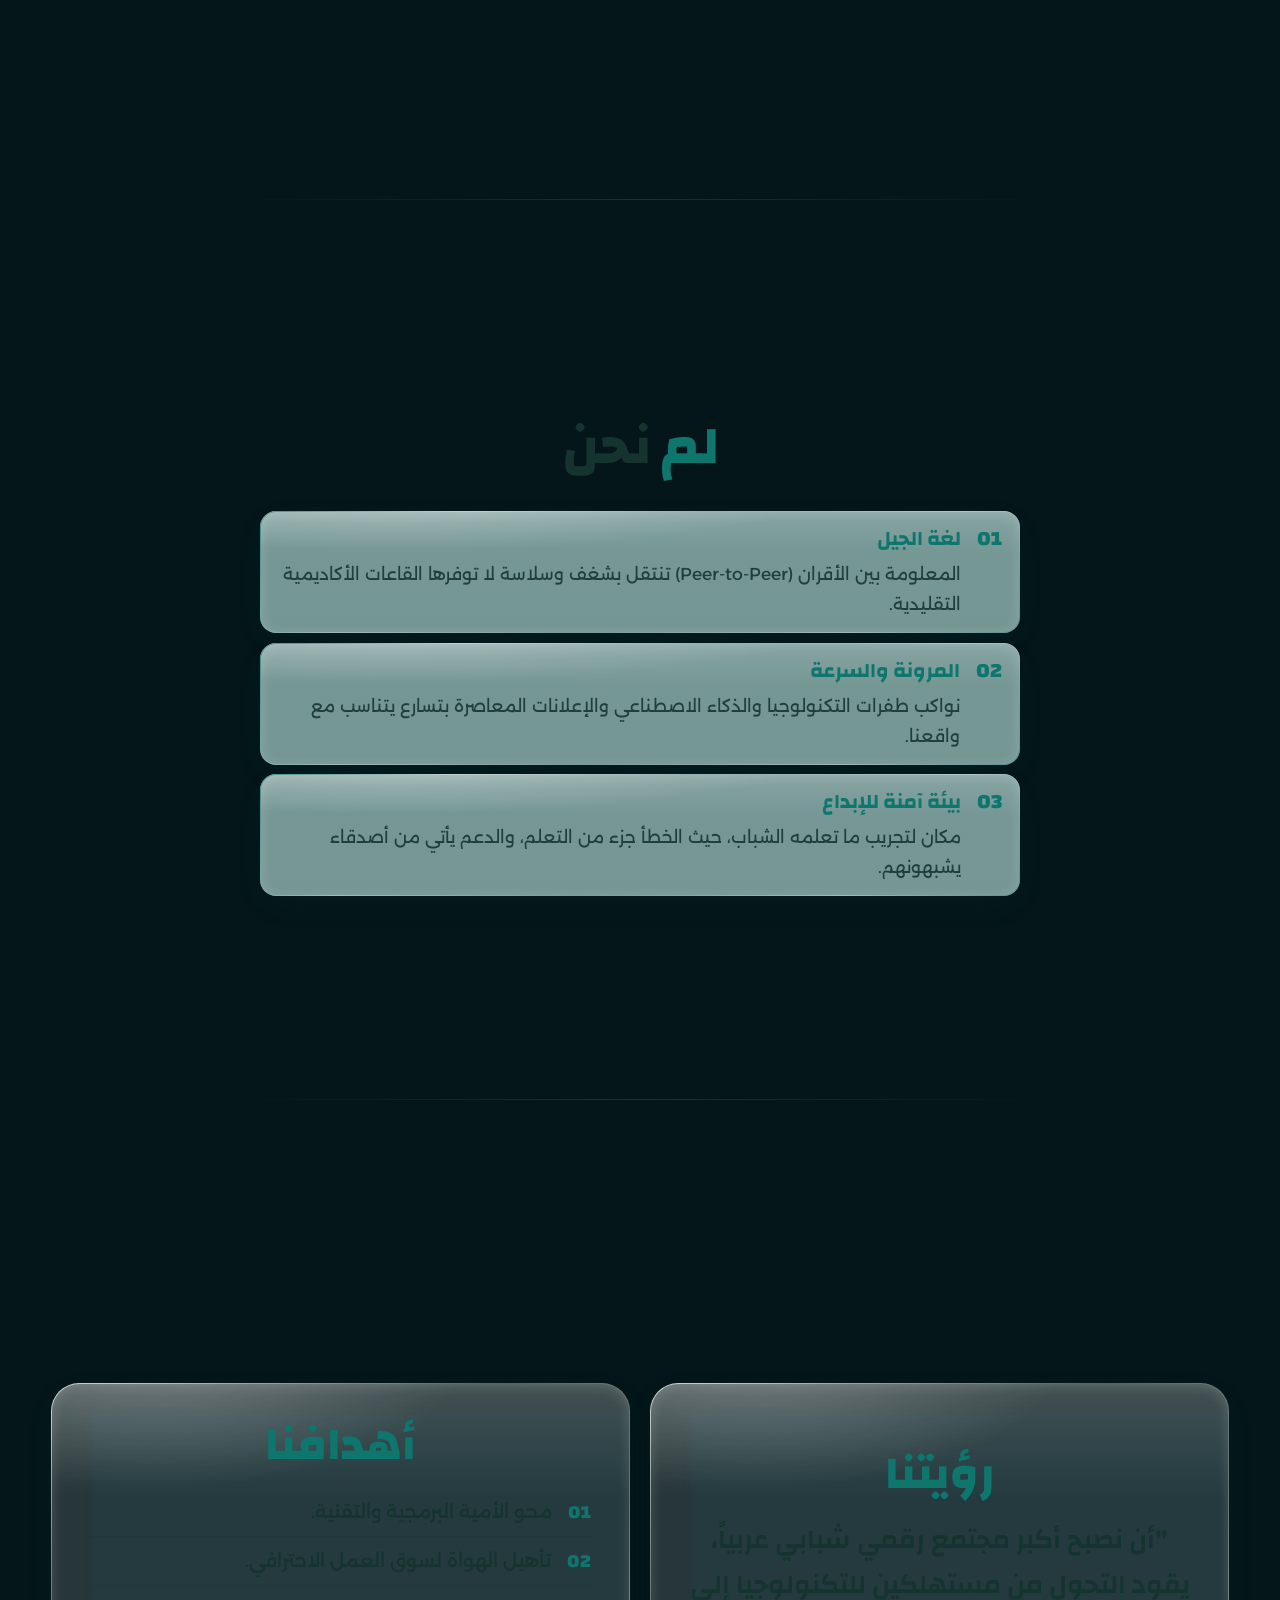
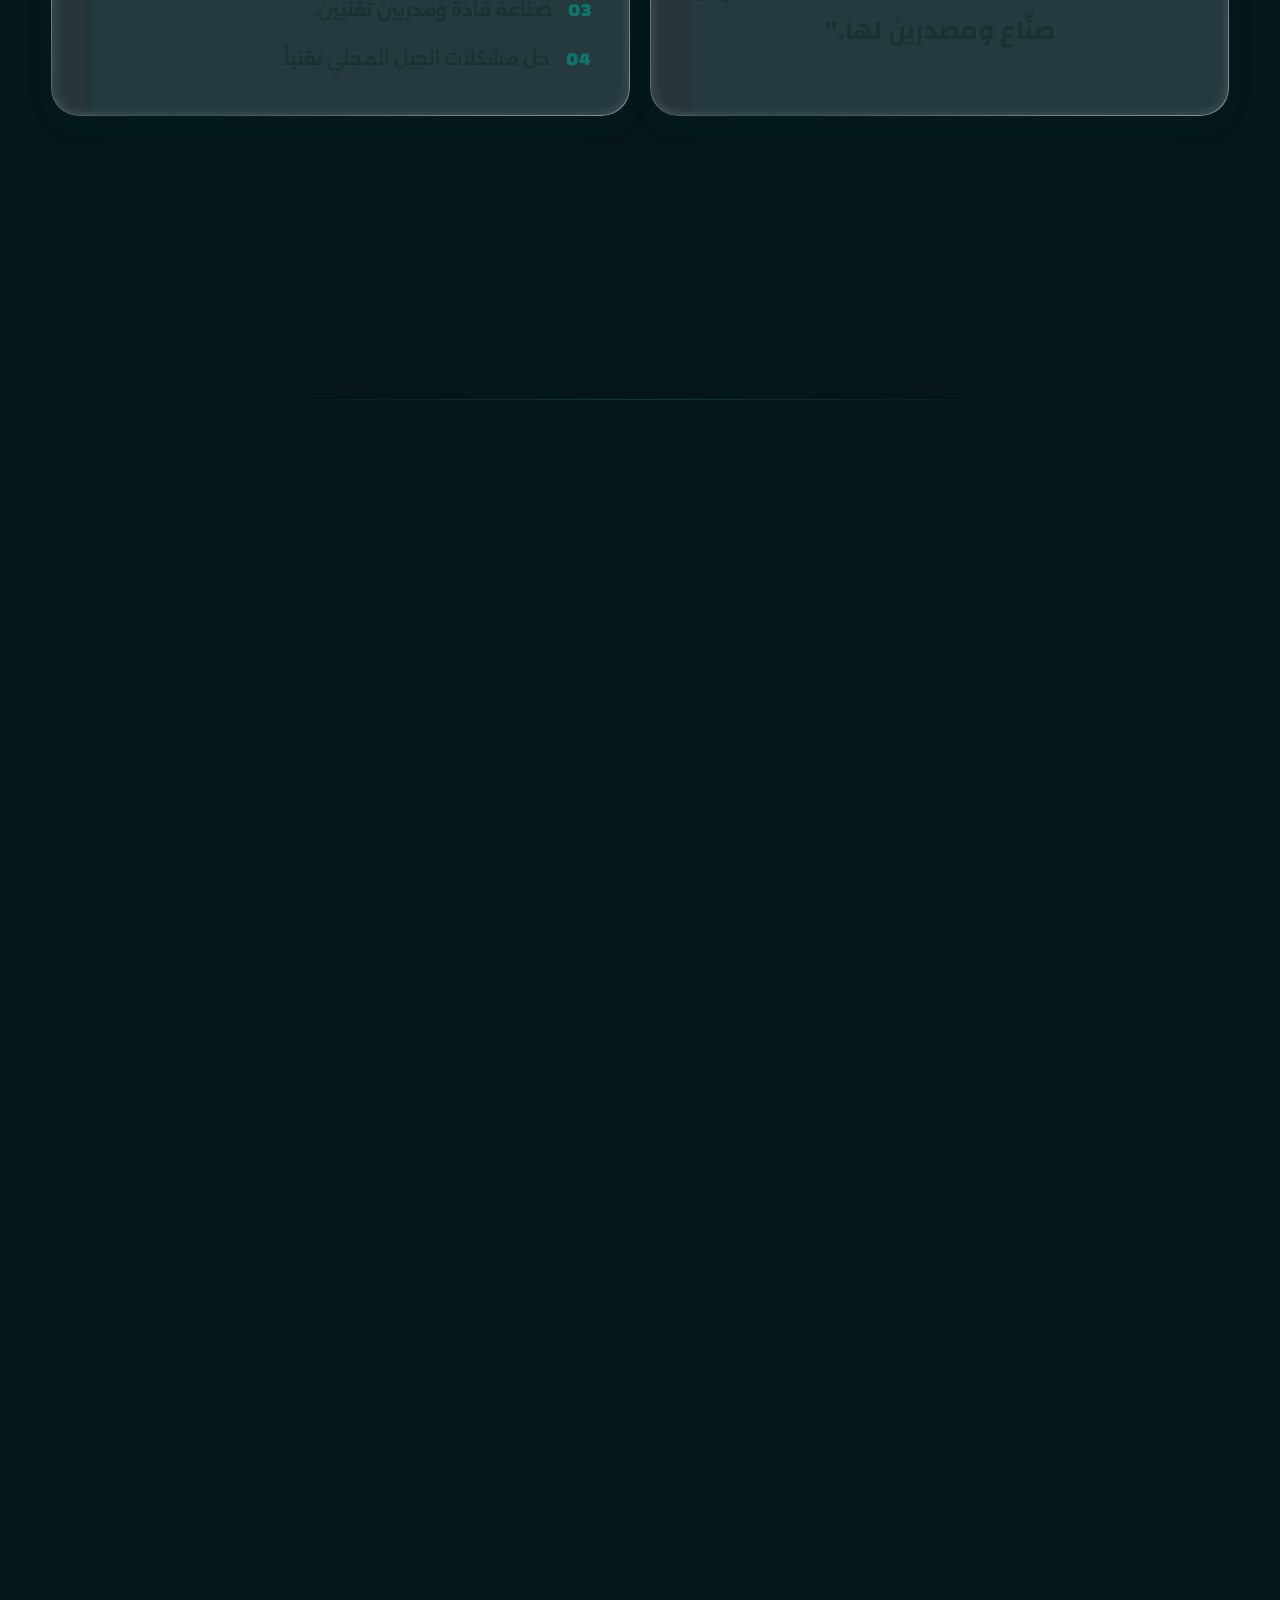
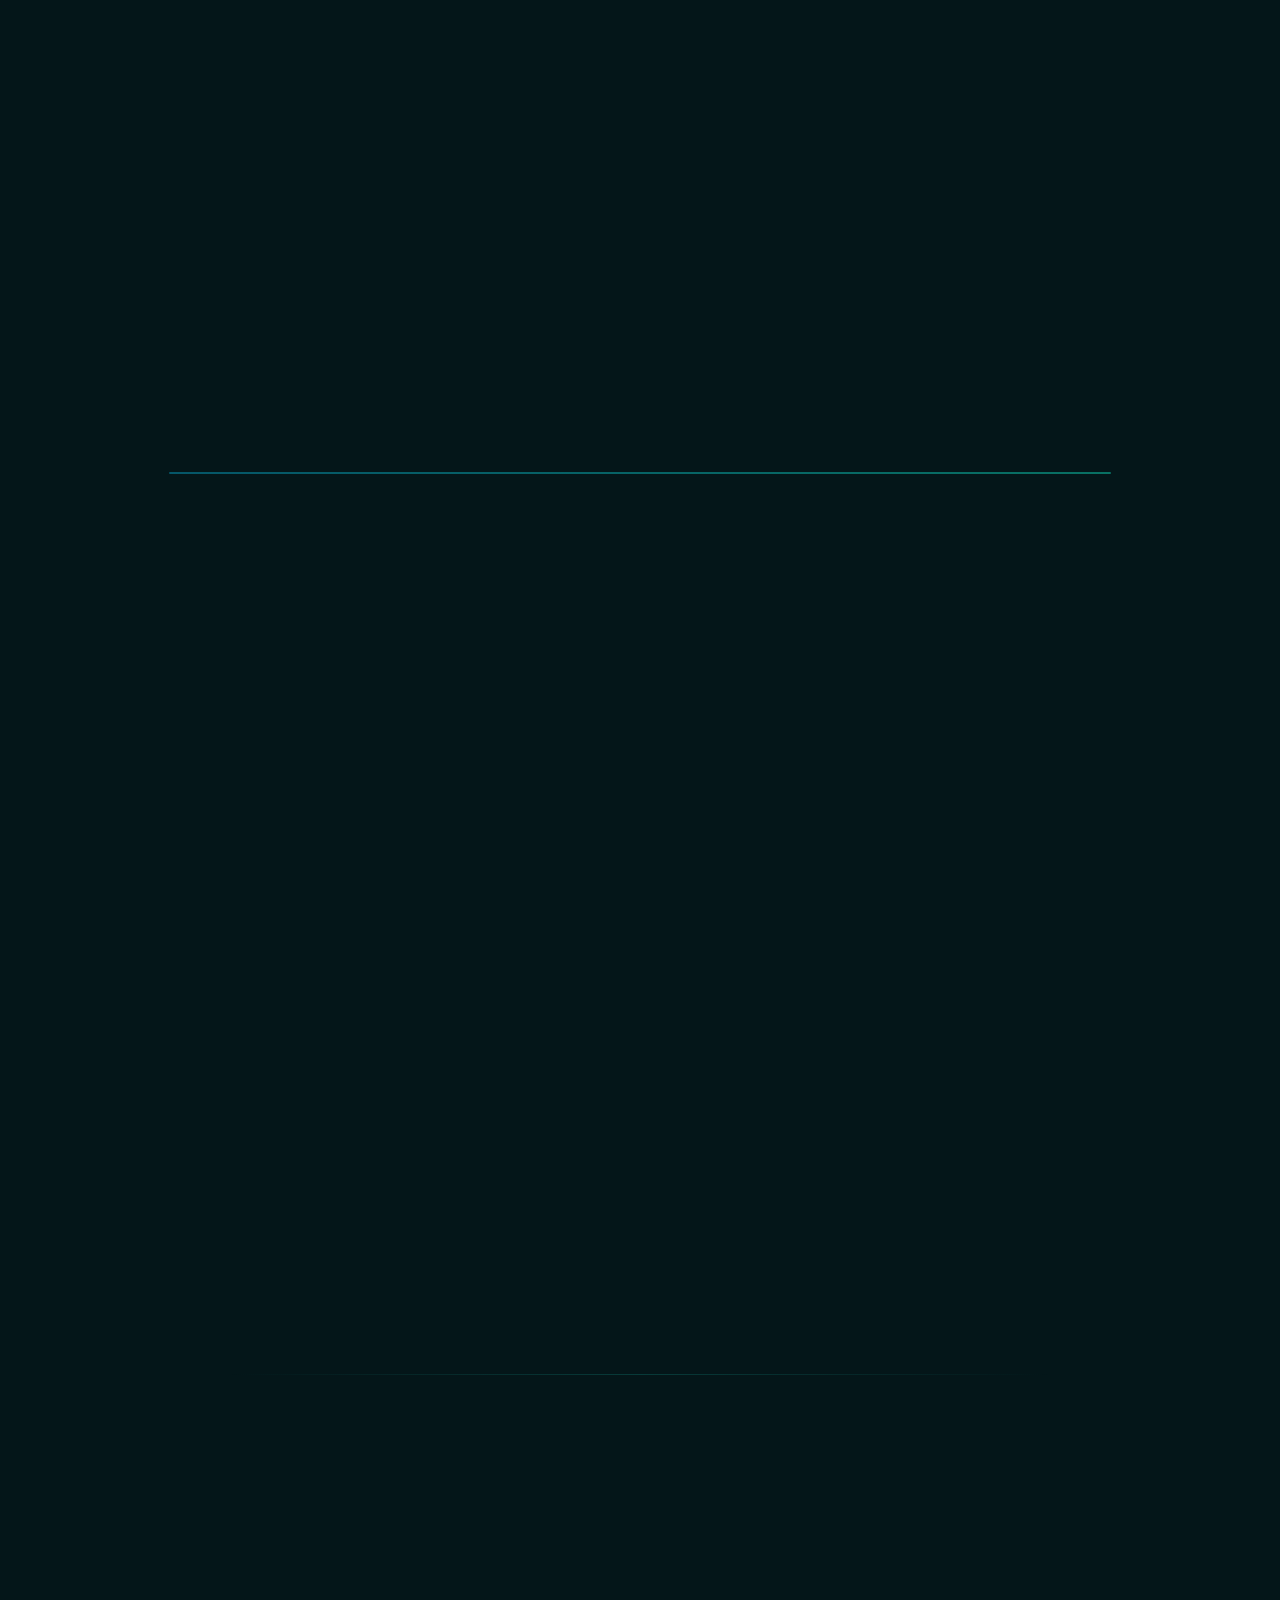
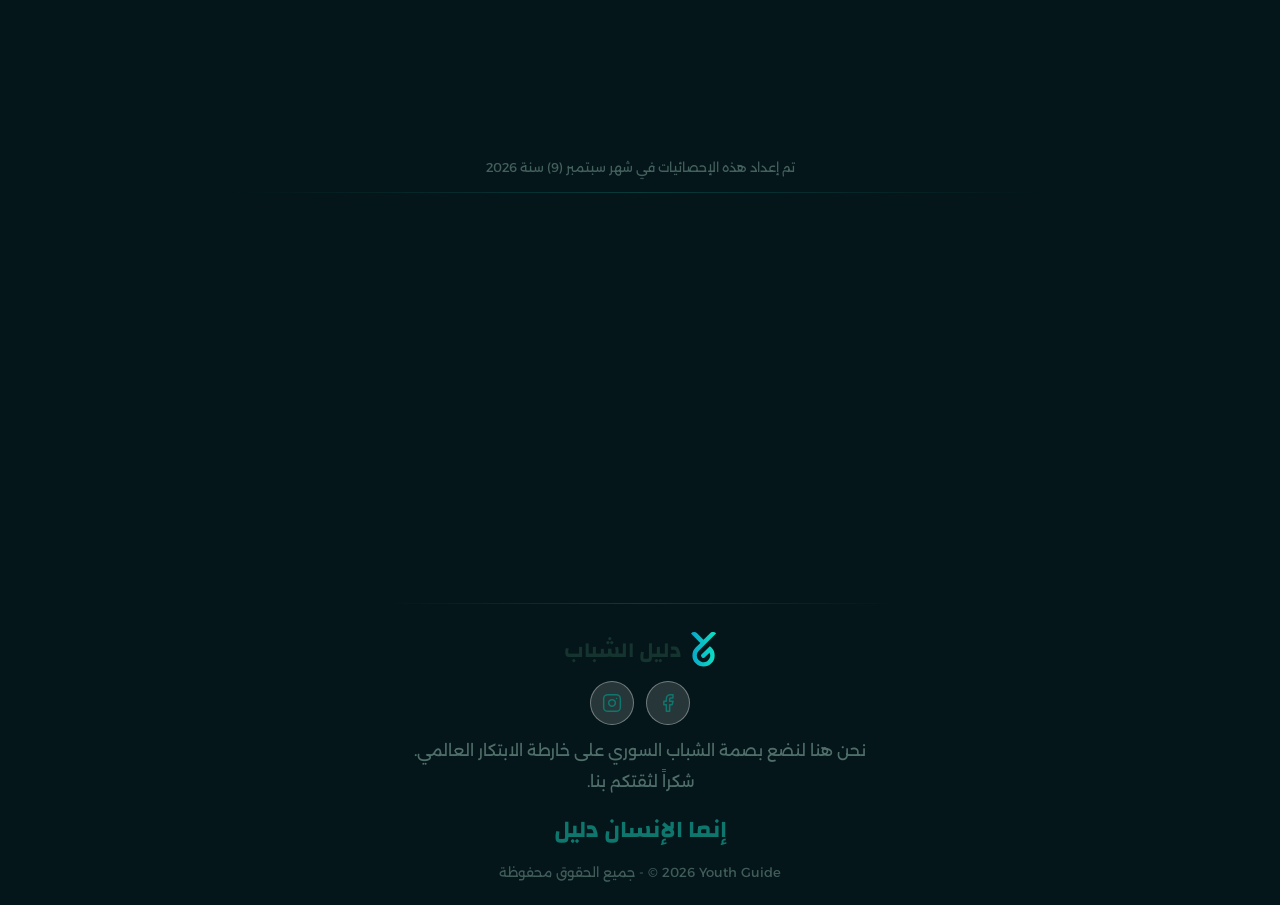
==== commit 642ceea4: "Vision and goals side by side, fewer glass cards, plainer last events - Vision and goals share one s" ====
--- a/index.html
+++ b/index.html
@@ -198,17 +198,17 @@
 
                     <!-- One item expanded at a time (.is-active) -->
                     <div class="why-list">
-                        <div class="glass glass--crystal why-item">
+                        <div class="card why-item">
                             <span class="why-num"></span>
                             <h3>لغة الجيل</h3>
                             <div class="why-body"><p>المعلومة بين الأقران (Peer-to-Peer) تنتقل بشغف وسلاسة لا توفرها القاعات الأكاديمية التقليدية.</p></div>
                         </div>
-                        <div class="glass glass--crystal why-item">
+                        <div class="card why-item">
                             <span class="why-num"></span>
                             <h3>المرونة والسرعة</h3>
                             <div class="why-body"><p>نواكب طفرات التكنولوجيا والذكاء الاصطناعي والإعلانات المعاصرة بتسارع يتناسب مع واقعنا.</p></div>
                         </div>
-                        <div class="glass glass--crystal why-item">
+                        <div class="card why-item">
                             <span class="why-num"></span>
                             <h3>بيئة آمنة للإبداع</h3>
                             <div class="why-body"><p>مكان لتجريب ما تعلمه الشباب، حيث الخطأ جزء من التعلم، والدعم يأتي من أصدقاء يشبهونهم.</p></div>
@@ -219,54 +219,48 @@
             </div>
         </section>
 
-        <!-- 4) Vision: card over the large, faint logo -->
+        <!-- 4) Vision + goals: two cards side by side over the large, faint logo -->
         <section id="vision" class="scene scene-vision">
             <div class="scene-stage">
                 <div class="info-stage">
-                    <div class="glass info-block vision-block">
-                        <h2 class="info-title">رؤيتنا</h2>
-                        <p class="info-quote">"أن نصبح أكبر مجتمع رقمي شبابي عربياً، يقود التحول من مستهلكين للتكنولوجيا إلى صنّاع ومصدرين لها."</p>
-                    </div>
-                </div>
-            </div>
-        </section>
-
-        <!-- 5) Goals: card over the large, faint logo -->
-        <section id="goals" class="scene scene-goals">
-            <div class="scene-stage">
-                <div class="info-stage">
-                    <div class="glass info-block goals-block">
-                        <h2 class="info-title goals-title">أهدافنا</h2>
-                        <ol class="goals-list">
-                            <li class="goal-item">محو الأمية البرمجية والتقنية.</li>
-                            <li class="goal-item">تأهيل الهواة لسوق العمل الاحترافي.</li>
-                            <li class="goal-item">صناعة قادة ومدربين تقنيين.</li>
-                            <li class="goal-item">حل مشكلات الجيل المحلي تقنياً.</li>
-                        </ol>
-                    </div>
-                </div>
-            </div>
-        </section>
-
-        <!-- 6) Values: cards burst out of the center (behind the faint logo) into their row -->
+                    <div class="info-pair">
+                        <div class="glass info-block vision-block">
+                            <h2 class="info-title">رؤيتنا</h2>
+                            <p class="info-quote">"أن نصبح أكبر مجتمع رقمي شبابي عربياً، يقود التحول من مستهلكين للتكنولوجيا إلى صنّاع ومصدرين لها."</p>
+                        </div>
+                        <div class="glass info-block goals-block">
+                            <h2 class="info-title goals-title">أهدافنا</h2>
+                            <ol class="goals-list">
+                                <li class="goal-item">محو الأمية البرمجية والتقنية.</li>
+                                <li class="goal-item">تأهيل الهواة لسوق العمل الاحترافي.</li>
+                                <li class="goal-item">صناعة قادة ومدربين تقنيين.</li>
+                                <li class="goal-item">حل مشكلات الجيل المحلي تقنياً.</li>
+                            </ol>
+                        </div>
+                    </div>
+                </div>
+            </div>
+        </section>
+
+        <!-- 5) Values: cards burst out of the center (behind the faint logo) into their row -->
         <section id="values" class="scene scene-values">
             <div class="scene-stage">
                 <div class="values-panel">
                     <h2 class="values-title"><span class="title-accent">قيمنا</span> الجوهرية</h2>
                     <div class="values-row">
-                        <div class="glass value-card">
+                        <div class="card value-card">
                             <h3>الشغف</h3>
                             <p>محركنا الدائم للاكتشاف.</p>
                         </div>
-                        <div class="glass value-card">
+                        <div class="card value-card">
                             <h3>العلم للجميع</h3>
                             <p>نقل المعرفة واجب أخلاقي.</p>
                         </div>
-                        <div class="glass value-card">
+                        <div class="card value-card">
                             <h3>الشفافية</h3>
                             <p>فريق واحد، أفكار مفتوحة.</p>
                         </div>
-                        <div class="glass value-card">
+                        <div class="card value-card">
                             <h3>المرونة</h3>
                             <p>نتكيف لنستمر في العطاء.</p>
                         </div>
@@ -279,7 +273,7 @@
         <!-- After the scenes, the page flows normally. Elements with data-reveal
              fade in and rise as they scroll into view (js/main.js); --i staggers them. -->
 
-        <!-- 7) Events: the ABC Workshops seasons on a timeline, then the two big events -->
+        <!-- 6) Events: the ABC Workshops seasons on a timeline, then the two big events -->
         <section id="events" class="section section-events">
             <div class="section-head" data-reveal>
                 <h2 class="section-title">الأحداث <span class="title-accent">والفعاليات</span> الحية</h2>
@@ -291,7 +285,7 @@
                 <ol class="timeline">
                 <li class="season" data-reveal style="--i: 0">
                     <span class="season-node" aria-hidden="true">01</span>
-                    <article class="glass season-card">
+                    <article class="card season-card">
                         <div class="season-meta">
                             <span class="season-name">الموسم الأول</span>
                             <span class="season-tag">اللاذقية</span>
@@ -303,7 +297,7 @@
                 </li>
                 <li class="season" data-reveal style="--i: 1">
                     <span class="season-node" aria-hidden="true">02</span>
-                    <article class="glass season-card">
+                    <article class="card season-card">
                         <div class="season-meta">
                             <span class="season-name">الموسم الثاني</span>
                             <span class="season-tag">اللاذقية</span>
@@ -315,7 +309,7 @@
                 </li>
                 <li class="season" data-reveal style="--i: 2">
                     <span class="season-node" aria-hidden="true">03</span>
-                    <article class="glass season-card">
+                    <article class="card season-card">
                         <div class="season-meta">
                             <span class="season-name">الموسم الثالث</span>
                             <span class="season-tag">التوسع الأول</span>
@@ -327,7 +321,7 @@
                 </li>
                 <li class="season" data-reveal style="--i: 3">
                     <span class="season-node" aria-hidden="true">04</span>
-                    <article class="glass season-card">
+                    <article class="card season-card">
                         <div class="season-meta">
                             <span class="season-name">الموسم الرابع</span>
                             <span class="season-tag">ضيف الشرف</span>
@@ -339,7 +333,7 @@
                 </li>
                 <li class="season" data-reveal style="--i: 4">
                     <span class="season-node" aria-hidden="true">05</span>
-                    <article class="glass season-card">
+                    <article class="card season-card">
                         <div class="season-meta">
                             <span class="season-name">الموسم الخامس</span>
                             <span class="season-tag">عرض حي</span>
@@ -356,7 +350,7 @@
                 <h3 class="events-label" data-reveal>فعاليات كبرى</h3>
                 <div class="big-events">
                     <!-- The biggest event -->
-                    <article class="glass big-event big-event--emcy" data-reveal style="--i: 0">
+                    <article class="card big-event big-event--emcy" data-reveal style="--i: 0">
                         <div class="big-event-top">
                             <span class="big-event-badge" dir="ltr">The EMCY Event</span>
                             <span class="big-event-flag">الأضخم</span>
@@ -371,7 +365,7 @@
                     </article>
 
                     <!-- Latest event: the logo gradient flowing slowly -->
-                    <article class="big-event big-event--tee" data-reveal style="--i: 1">
+                    <article class="card big-event big-event--tee" data-reveal style="--i: 1">
                         <div class="big-event-top">
                             <span class="big-event-badge" dir="ltr">TEE Event</span>
                             <span class="big-event-flag">الأحدث</span>
@@ -389,24 +383,24 @@
             </div>
         </section>
 
-        <!-- 8) Numbers: counters run up when they come into view -->
+        <!-- 7) Numbers: counters run up when they come into view -->
         <section id="stats" class="section section-stats">
             <div class="section-head" data-reveal>
                 <h2 class="section-title">على <span class="title-accent">مدار</span> سنوات</h2>
             </div>
 
             <div class="stats-grid">
-                <div class="glass stat-card" data-reveal style="--i: 0">
+                <div class="card stat-card" data-reveal style="--i: 0">
                     <div class="stat-num" dir="ltr">+<span class="counter" data-target="130">130</span></div>
                     <h3>متطوع</h3>
                     <p>من مختلف المحافظات السورية</p>
                 </div>
-                <div class="glass stat-card" data-reveal style="--i: 1">
+                <div class="card stat-card" data-reveal style="--i: 1">
                     <div class="stat-num" dir="ltr">+<span class="counter" data-target="2100">2,100</span></div>
                     <h3>مستفيد مباشر</h3>
                     <p>تفاعلوا معنا بشكل حيوي وميداني</p>
                 </div>
-                <div class="glass stat-card" data-reveal style="--i: 2">
+                <div class="card stat-card" data-reveal style="--i: 2">
                     <div class="stat-num" dir="ltr">+<span class="counter" data-target="3000000">3,000,000</span></div>
                     <h3>مشاهدة</h3>
                     <p>عبر جميع منصاتنا الرقمية</p>
@@ -416,7 +410,7 @@
             <p class="stats-date" data-reveal>تم إعداد هذه الإحصائيات في شهر سبتمبر (9) سنة 2026</p>
         </section>
 
-        <!-- 9) Contact: details only -->
+        <!-- 8) Contact: details only -->
         <section id="contact" class="section section-contact">
             <div class="section-head" data-reveal>
                 <h2 class="section-title"><span class="title-accent">اتصل</span> بنا</h2>
@@ -424,17 +418,17 @@
             </div>
 
             <div class="contact-grid">
-                <a class="glass contact-card" href="mailto:info@youthguide.net" data-reveal style="--i: 0">
+                <a class="card contact-card" href="mailto:info@youthguide.net" data-reveal style="--i: 0">
                     <span class="contact-icon"><svg class="icon" viewBox="0 0 24 24" aria-hidden="true"><rect x="2" y="4" width="20" height="16" rx="2" /><path d="m22 6-10 7L2 6" /></svg></span>
                     <h3>البريد الإلكتروني</h3>
                     <span class="contact-value" dir="ltr">info@youthguide.net</span>
                 </a>
-                <a class="glass contact-card" href="tel:+963959445937" data-reveal style="--i: 1">
+                <a class="card contact-card" href="tel:+963959445937" data-reveal style="--i: 1">
                     <span class="contact-icon"><svg class="icon" viewBox="0 0 24 24" aria-hidden="true"><path d="M22 16.9v3a2 2 0 0 1-2.2 2 19.8 19.8 0 0 1-8.6-3.1 19.5 19.5 0 0 1-6-6A19.8 19.8 0 0 1 2.1 4.2 2 2 0 0 1 4.1 2h3a2 2 0 0 1 2 1.7c.1.9.4 1.9.7 2.8a2 2 0 0 1-.5 2.1L8.1 9.9a16 16 0 0 0 6 6l1.3-1.3a2 2 0 0 1 2.1-.4c.9.3 1.8.6 2.8.7a2 2 0 0 1 1.7 2z" /></svg></span>
                     <h3>رقم الهاتف</h3>
                     <span class="contact-value" dir="ltr">+963 959 445 937</span>
                 </a>
-                <div class="glass contact-card" data-reveal style="--i: 2">
+                <div class="card contact-card" data-reveal style="--i: 2">
                     <span class="contact-icon"><svg class="icon" viewBox="0 0 24 24" aria-hidden="true"><circle cx="18" cy="5" r="3" /><circle cx="6" cy="12" r="3" /><circle cx="18" cy="19" r="3" /><path d="m8.6 13.5 6.8 4M15.4 6.5l-6.8 4" /></svg></span>
                     <h3>تابعنا على منصاتنا</h3>
                     <div class="social-links">
--- a/css/style.css
+++ b/css/style.css
@@ -42,6 +42,9 @@
     --glass-interaction: 1;                        /* how much the light follows the pointer, 0-1 */
     --glass-shadow: rgba(0, 0, 0, 0.28);
     --glass-accent-tint: rgba(20, 184, 166, 0.16); /* highlighted glass (open why item) */
+    /* Plain cards (.card): the glass look without the backdrop filter, for the many
+       smaller cards; only a few key surfaces use real glass (it's heavy to scroll) */
+    --card-fill: color-mix(in srgb, #0a3338 58%, transparent);
 
     /* Wash over the background (.bg-tone); none in dark mode, see light mode below */
     --theme-tone: transparent;
@@ -126,6 +129,7 @@
     --glass-shadow: rgba(15, 80, 75, 0.14);
     --glass-accent-tint: rgba(20, 184, 166, 0.14);
     --menu-bg: color-mix(in srgb, #e3efec 97%, transparent);
+    --card-fill: rgba(240, 248, 246, 0.55);
 }
 
 /* =========================================================
@@ -199,7 +203,8 @@
    Light direction comes from js/glass.js: --glass-la (rim angle) and
    --glass-lx / --glass-ly (specular position); defaults = light from top-left.
    ========================================================= */
-.glass {
+.glass,
+.card {
     --glass-la: 135deg;
     --glass-lx: 18%;
     --glass-ly: -10%;
@@ -218,6 +223,14 @@
         box-shadow 0.3s ease;
 }
 
+/* Plain card: same rim, specular and shadow, no backdrop filter, no hover bounce */
+.card {
+    background: var(--card-fill);
+    -webkit-backdrop-filter: none;
+    backdrop-filter: none;
+    transition: box-shadow 0.3s ease;
+}
+
 /* Refraction: --glass-filter = url(#…) of this element's own filter */
 .glass.is-refracting {
     -webkit-backdrop-filter: var(--glass-filter) blur(var(--glass-blur)) saturate(var(--glass-saturate)) brightness(1.04);
@@ -226,7 +239,8 @@
 
 /* Rim: a 1px gradient edge (masked to the border), brightest toward the light
    and again, softer, on the opposite corner (light passing through) */
-.glass::before {
+.glass::before,
+.card::before {
     content: "";
     position: absolute;
     inset: 0;
@@ -246,7 +260,8 @@
 }
 
 /* Specular: a soft reflection on the surface, under the content */
-.glass::after {
+.glass::after,
+.card::after {
     content: "";
     position: absolute;
     inset: 0;
@@ -270,7 +285,8 @@
         0 16px 38px -8px var(--glass-shadow);
 }
 
-.glass:hover::before { opacity: 1; }
+.glass:hover::before,
+.card:hover::before { opacity: 1; }
 .glass:hover::after { opacity: min(1, calc(var(--glass-specular) * 1.3)); }
 
 .glass:active {
@@ -937,7 +953,7 @@
 
 /* Open item: accent-tinted glass, the rim lights up in the accent color */
 .why-item.is-active {
-    background-color: var(--glass-accent-tint);
+    background-image: linear-gradient(var(--glass-accent-tint), var(--glass-accent-tint));
     --glass-rim: color-mix(in srgb, var(--color-accent) 85%, white);
 }
 
@@ -1005,9 +1021,19 @@
     z-index: 2;
 }
 
+.info-pair {
+    display: grid;
+    grid-template-columns: 1fr 1fr;
+    gap: 1.2rem;
+    width: min(92vw, 1240px);
+    pointer-events: auto;
+}
+
 .info-block {
-    width: min(76vw, 1120px);
-    padding: clamp(1.4rem, 3vw, 2.6rem) clamp(1.4rem, 3.4vw, 3rem);
+    display: flex;
+    flex-direction: column;
+    justify-content: center;
+    padding: clamp(1.4rem, 2.6vw, 2.4rem) clamp(1.3rem, 2.8vw, 2.6rem);
     border-radius: 28px;
     text-align: center;
 }
@@ -1016,7 +1042,7 @@
     margin: 0 0 0.3em;
     font-family: var(--font-display);
     font-weight: var(--font-display-weight);
-    font-size: clamp(2.6rem, 5.2vw, 5rem);
+    font-size: clamp(2rem, 3.6vw, 3.6rem);
     line-height: 1.25;
     color: var(--color-accent);
 }
@@ -1025,8 +1051,8 @@
     margin: 0;
     font-family: var(--font-display);
     font-weight: 600;
-    font-size: clamp(1.5rem, 2.9vw, 2.9rem);
-    line-height: 1.6;
+    font-size: clamp(1.25rem, 2.1vw, 2.1rem);
+    line-height: 1.7;
 }
 
 .goals-list {
@@ -1034,7 +1060,7 @@
     flex-direction: column;
     margin: 0 auto;
     padding: 0;
-    max-width: 820px;
+    width: 100%;
     list-style: none;
     counter-reset: goal;
     text-align: right;
@@ -1044,9 +1070,9 @@
     display: flex;
     gap: 1rem;
     align-items: baseline;
-    padding: 0.7rem 0.2rem;
+    padding: 0.6rem 0.2rem;
     border-bottom: 1px solid color-mix(in srgb, var(--color-text) 12%, transparent);
-    font-size: clamp(1.2rem, 2vw, 1.9rem);
+    font-size: clamp(1.05rem, 1.45vw, 1.4rem);
     font-weight: 500;
     line-height: 1.5;
 }
@@ -1161,13 +1187,19 @@
 .section-events::before { display: none; }  /* the values scene above already draws one */
 
 /* Last section: tighter, runs straight into the footer */
+.section-stats {
+    padding-top: clamp(3.5rem, 8vh, 5rem);
+    padding-bottom: clamp(2rem, 5vh, 3rem);
+}
+
 .section-contact {
-    padding-top: clamp(3.5rem, 8vh, 5rem);
-    padding-bottom: 1rem;
-}
-
+    padding-top: clamp(2.5rem, 6vh, 3.5rem);
+    padding-bottom: 0.5rem;
+}
+
+.section-stats .section-head,
 .section-contact .section-head {
-    margin-bottom: clamp(1.6rem, 4vh, 2.4rem);
+    margin-bottom: clamp(1.3rem, 3.5vh, 2rem);
 }
 
 .section-head {
@@ -1426,9 +1458,9 @@
 
 .big-event-stat span { font-size: 0.9rem; }
 
-/* EMCY: accent-tinted glass */
+/* EMCY: accent-tinted card */
 .big-event--emcy {
-    background-color: var(--glass-accent-tint);
+    background-image: linear-gradient(var(--glass-accent-tint), var(--glass-accent-tint));
     --glass-rim: color-mix(in srgb, var(--color-accent) 85%, white);
 }
 
@@ -1444,60 +1476,29 @@
 
 .big-event--emcy .big-event-stat span { color: var(--color-muted); }
 
-/* TEE: the logo gradient flowing slowly */
-.big-event--tee {
-    border: 1px solid rgba(255, 255, 255, 0.22);
-    color: #fff;
-    background: var(--logo-grad-1);
-    isolation: isolate;
-    box-shadow: 0 18px 46px -16px rgba(7, 166, 204, 0.6);
-}
-
-.big-event--tee::before {
-    content: "";
-    position: absolute;
-    inset: -50% -150% -50% 0;
-    z-index: -1;
-    background: linear-gradient(-45deg, #0a7fa8, var(--logo-grad-1), #0f9f8f, var(--logo-grad-2), #0a7fa8, var(--logo-grad-1), #0f9f8f);
-    animation: gradient-flow 14s ease-in-out infinite alternate;
-    will-change: transform;
-    pointer-events: none;
-}
-
-.big-event--tee::after {
-    content: "";
-    position: absolute;
-    inset: 0;
-    background: radial-gradient(70% 90% at 80% 0%, rgba(255, 255, 255, 0.16), transparent 70%);
-    pointer-events: none;
-}
-
-.big-event--tee > * { position: relative; z-index: 1; }
-
+/* TEE: a plain card; its badge, flag and number in the accent */
 .big-event--tee .big-event-badge {
-    border: 1px solid rgba(255, 255, 255, 0.35);
-    background: rgba(255, 255, 255, 0.16);
-}
-
-.big-event--tee h4 { text-shadow: 0 2px 12px rgba(0, 40, 50, 0.3); }
-.big-event--tee .big-event-stat .icon { color: #c9fbf3; }
-.big-event--tee .big-event-stat span { opacity: 0.92; }
-
-@keyframes gradient-flow {
-    from { transform: translate3d(0, 0, 0); }
-    to { transform: translate3d(-55%, 0, 0); }
-}
+    background: var(--glass-accent-tint);
+    color: var(--color-accent);
+}
+
+.big-event--tee .big-event-flag,
+.big-event--tee .big-event-stat b,
+.big-event--tee .big-event-stat .icon { color: var(--color-accent); }
+
+.big-event--tee .big-event-stat span { color: var(--color-muted); }
 
 .event-highlight {
-    display: inline-block;
-    margin-inline-start: 0.2rem;
-    padding: 0.1rem 0.8rem;
+    display: block;
+    width: fit-content;
+    margin-top: 0.9rem;
+    padding: 0.2rem 0.9rem;
     border-radius: 10px;
-    background: #fff;
-    color: #0b4d4f;
+    background: linear-gradient(90deg, var(--logo-grad-1), var(--logo-grad-2));
+    color: #04252a;
     font-weight: 800;
     line-height: 1.8;
-    box-shadow: 0 6px 18px -6px rgba(0, 40, 50, 0.45);
+    box-shadow: 0 6px 18px -8px color-mix(in srgb, var(--logo-grad-1) 70%, transparent);
 }
 
 /* Narrower: the timeline turns vertical, numbers on the start side */
@@ -1538,26 +1539,26 @@
 }
 
 .stat-card {
-    padding: 2.2rem 1.4rem;
-    border-radius: 26px;
+    padding: 1.5rem 1.2rem;
+    border-radius: 22px;
     text-align: center;
 }
 
 .stat-num {
-    margin-bottom: 0.8rem;
+    margin-bottom: 0.45rem;
     font-family: var(--font-display);
     font-weight: var(--font-display-weight);
-    font-size: clamp(2.4rem, 4.4vw, 3.8rem);
+    font-size: clamp(2.1rem, 3.6vw, 3.2rem);
     line-height: 1.1;
     color: var(--color-accent);
     font-variant-numeric: tabular-nums;
 }
 
 .stat-card h3 {
-    margin: 0 0 0.35rem;
+    margin: 0 0 0.2rem;
     font-family: var(--font-display);
     font-weight: var(--font-heading-weight);
-    font-size: clamp(1.25rem, 1.8vw, 1.6rem);
+    font-size: clamp(1.15rem, 1.5vw, 1.4rem);
 }
 
 .stat-card p {
@@ -1567,9 +1568,9 @@
 }
 
 .stats-date {
-    margin: 2.4rem 0 0;
+    margin: 1.3rem 0 0;
     color: var(--color-muted);
-    font-size: 0.82rem;
+    font-size: 0.8rem;
     text-align: center;
     opacity: 0.85;
 }
@@ -1587,9 +1588,9 @@
     display: flex;
     flex-direction: column;
     align-items: center;
-    gap: 0.45rem;
-    padding: 1.5rem 1.2rem;
-    border-radius: 22px;
+    gap: 0.35rem;
+    padding: 1.2rem 1rem;
+    border-radius: 20px;
     color: var(--color-text);
     text-align: center;
     text-decoration: none;
@@ -1598,9 +1599,9 @@
 .contact-icon {
     display: grid;
     place-items: center;
-    width: 48px;
-    height: 48px;
-    margin-bottom: 0.25rem;
+    width: 44px;
+    height: 44px;
+    margin-bottom: 0.15rem;
     border-radius: 50%;
     background: linear-gradient(135deg, var(--logo-grad-1), var(--logo-grad-2));
     color: #fff;
@@ -1612,7 +1613,7 @@
     margin: 0;
     font-family: var(--font-display);
     font-weight: var(--font-heading-weight);
-    font-size: 1.25rem;
+    font-size: 1.15rem;
 }
 
 .contact-value {
@@ -1733,9 +1734,27 @@
     .timeline::before { top: 18px; bottom: 18px; right: 17px; }
     .season-card { padding: 1.1rem 1rem; }
     .big-event-stat { flex-wrap: wrap; }
-    .stat-card { padding: 1.6rem 1.2rem; }
-    .contact-card { padding: 1.3rem 1.1rem; }
-    .contact-grid { gap: 0.7rem; }
+    .stats-grid,
+    .contact-grid { gap: 0.6rem; }
+    .stat-card { padding: 1.1rem 1rem; }
+    .stat-num { font-size: 2.1rem; margin-bottom: 0.25rem; }
+
+    /* Contact: one compact row each, icon on the start side */
+    .contact-card {
+        display: grid;
+        grid-template-columns: auto 1fr;
+        column-gap: 0.9rem;
+        row-gap: 0.15rem;
+        align-items: center;
+        padding: 0.85rem 1rem;
+        text-align: right;
+    }
+
+    .contact-icon { grid-row: span 2; width: 42px; height: 42px; margin: 0; }
+    .contact-card h3 { font-size: 1.02rem; }
+    .contact-value { font-size: 0.95rem; }
+    .contact-card .social-links { justify-content: flex-start; gap: 0.5rem; }
+    .contact-card .social-links a { width: 36px; height: 36px; }
     [data-reveal] { transition-delay: 0s; }
 }
 
@@ -1784,7 +1803,11 @@
     .why-list { gap: 0.5rem; }
     .why-item { padding: 0.7rem 0.85rem; }
 
-    .info-block { width: calc(100vw - 48px); }
+    .info-pair { grid-template-columns: 1fr; gap: 0.7rem; width: 100%; }
+    .info-block { padding: 1.1rem 1.1rem; border-radius: 22px; }
+    .info-title { font-size: 1.7rem; margin-bottom: 0.15em; }
+    .info-quote { font-size: 1.08rem; line-height: 1.7; }
+    .goal-item { font-size: 0.98rem; padding: 0.4rem 0.1rem; gap: 0.7rem; }
 
     .values-panel { gap: 1.2rem; }
     .values-row {
@@ -1807,7 +1830,6 @@
         transition: none;
     }
 
-    .big-event--tee::before { animation: none; }
 
     .nav-links,
     .nav-links a::after,
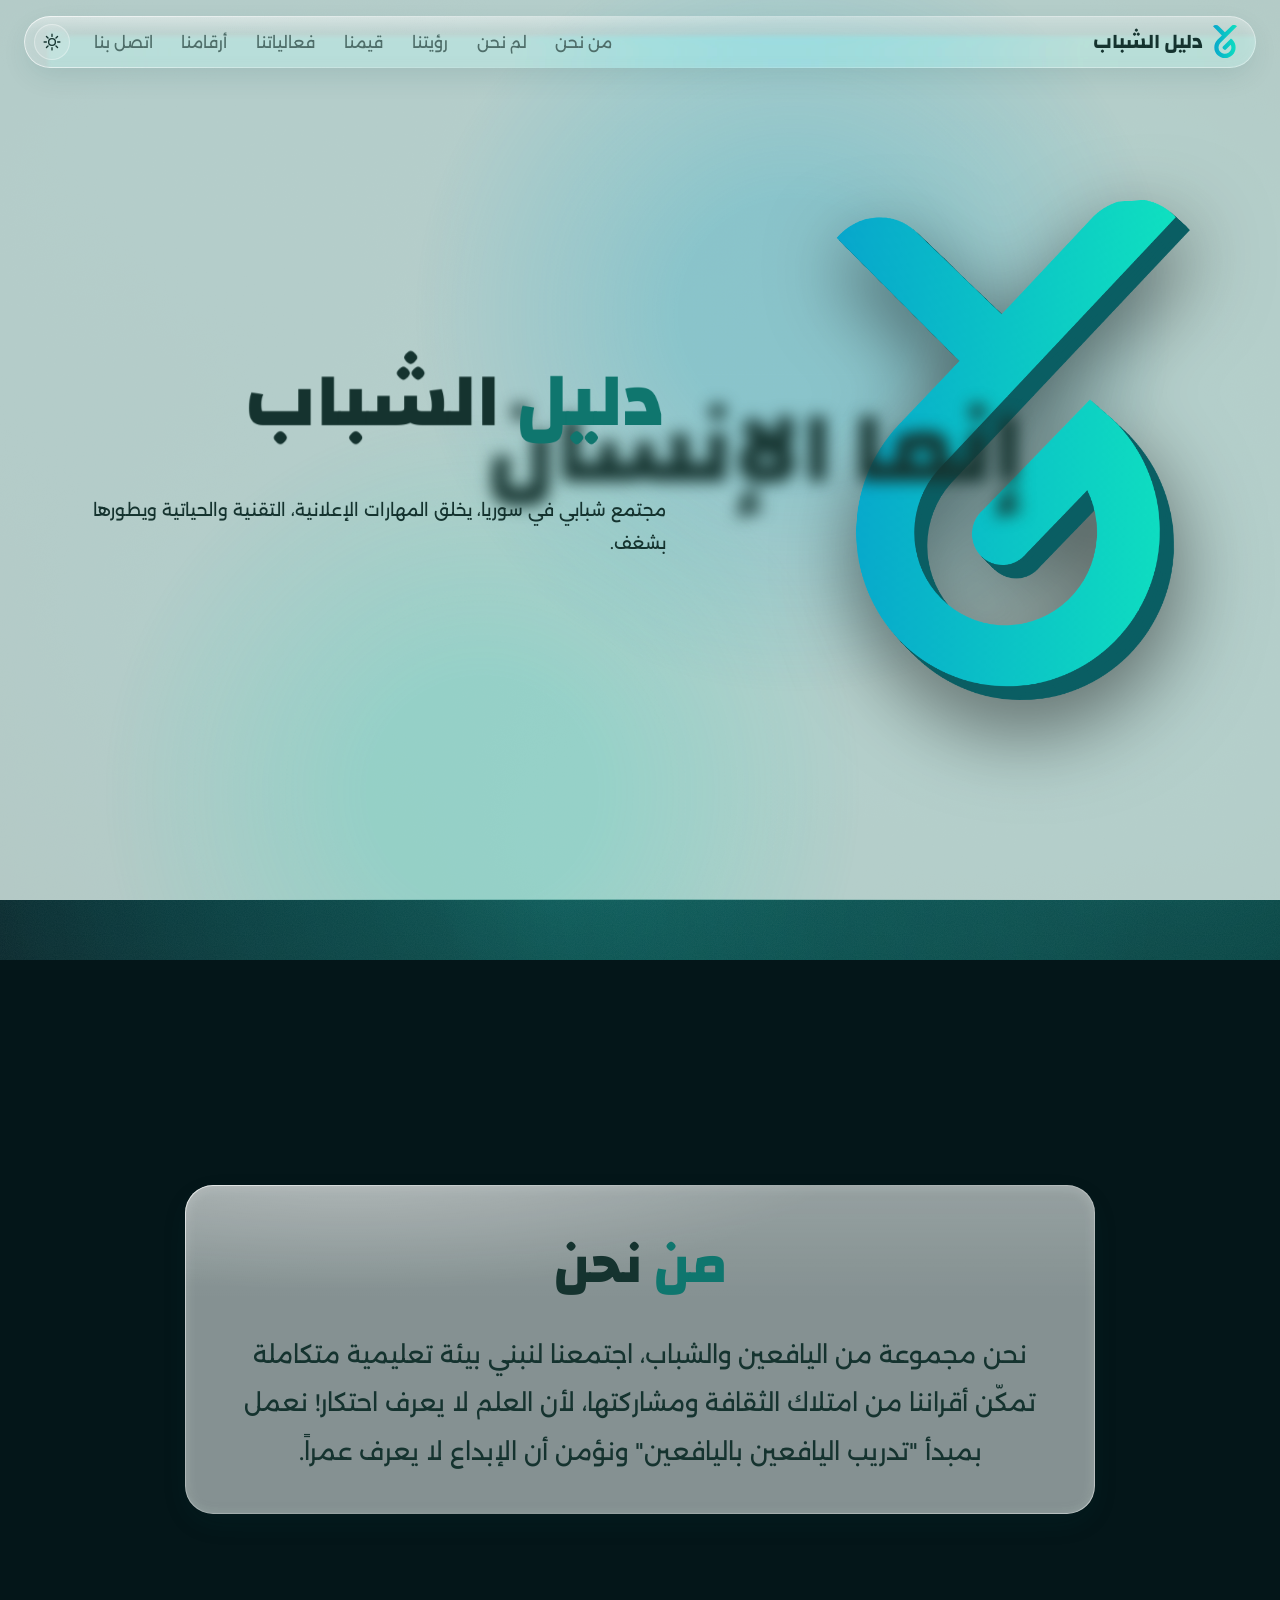
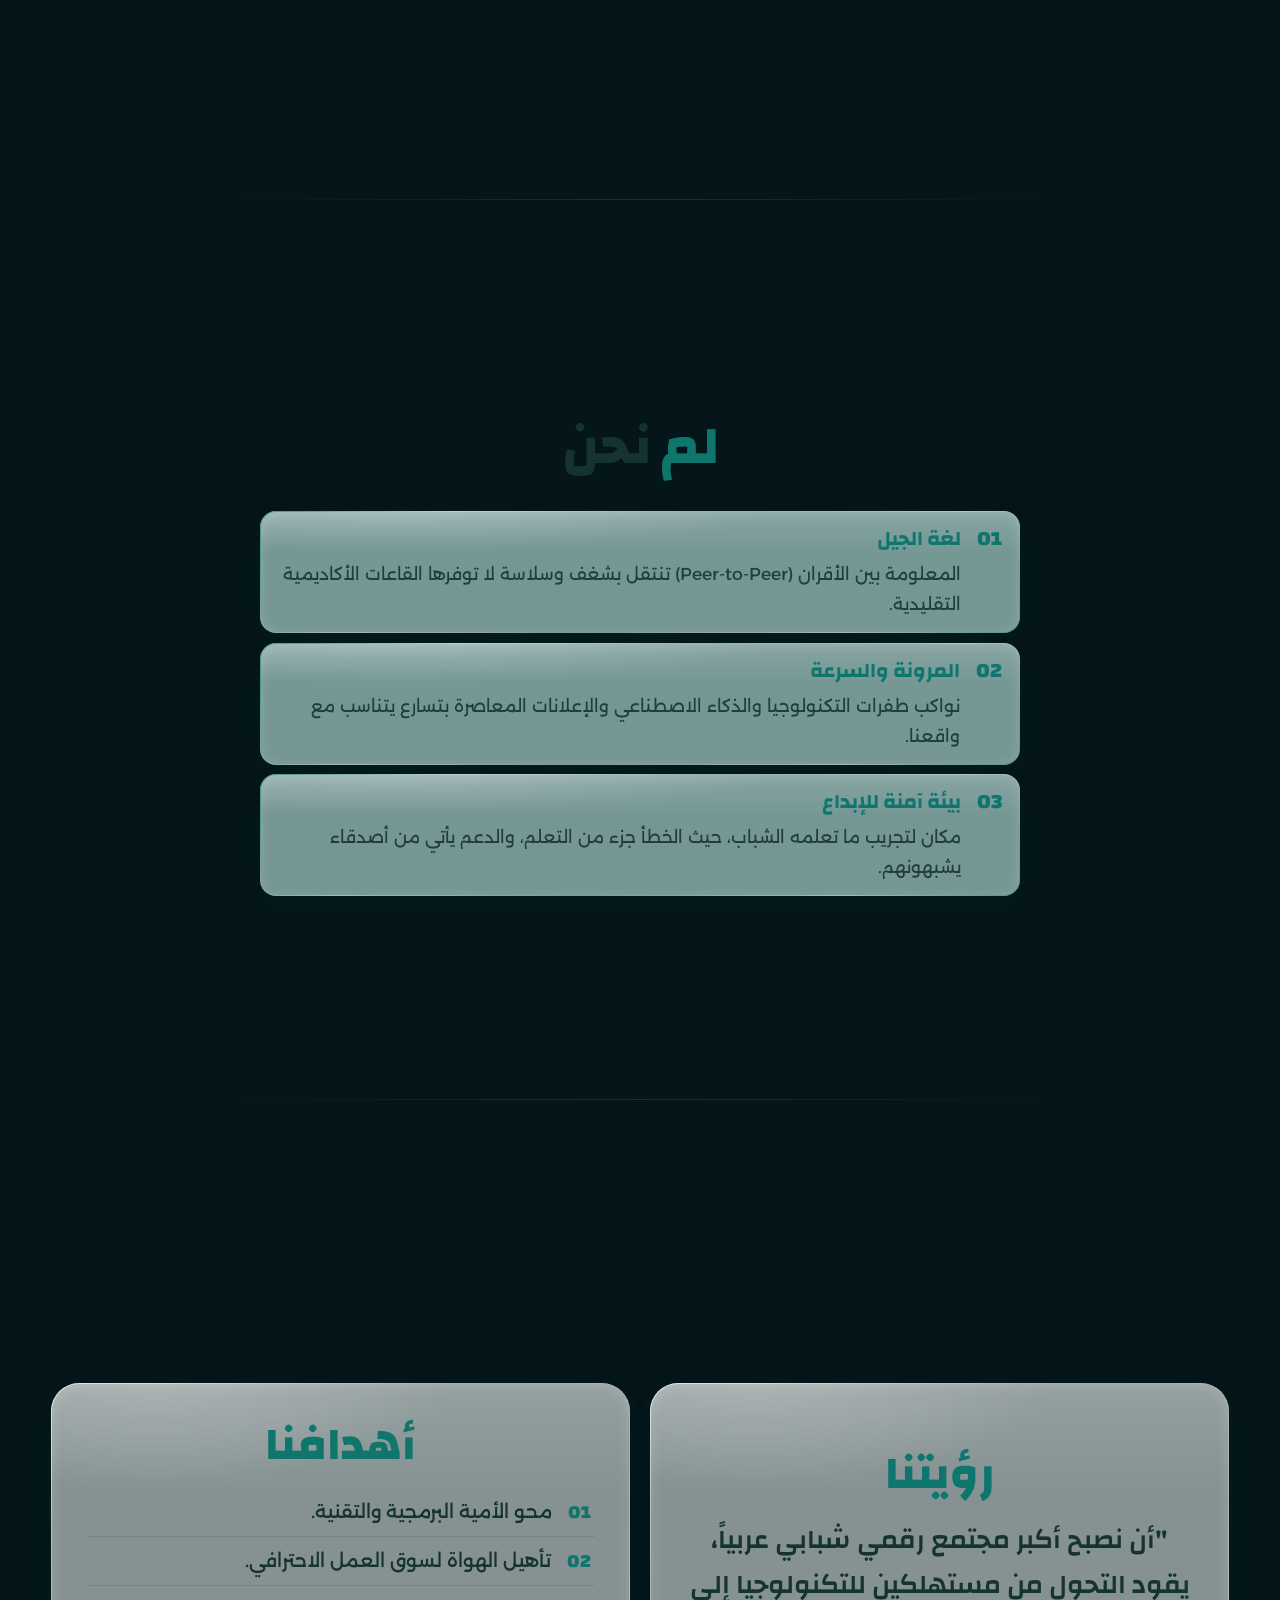
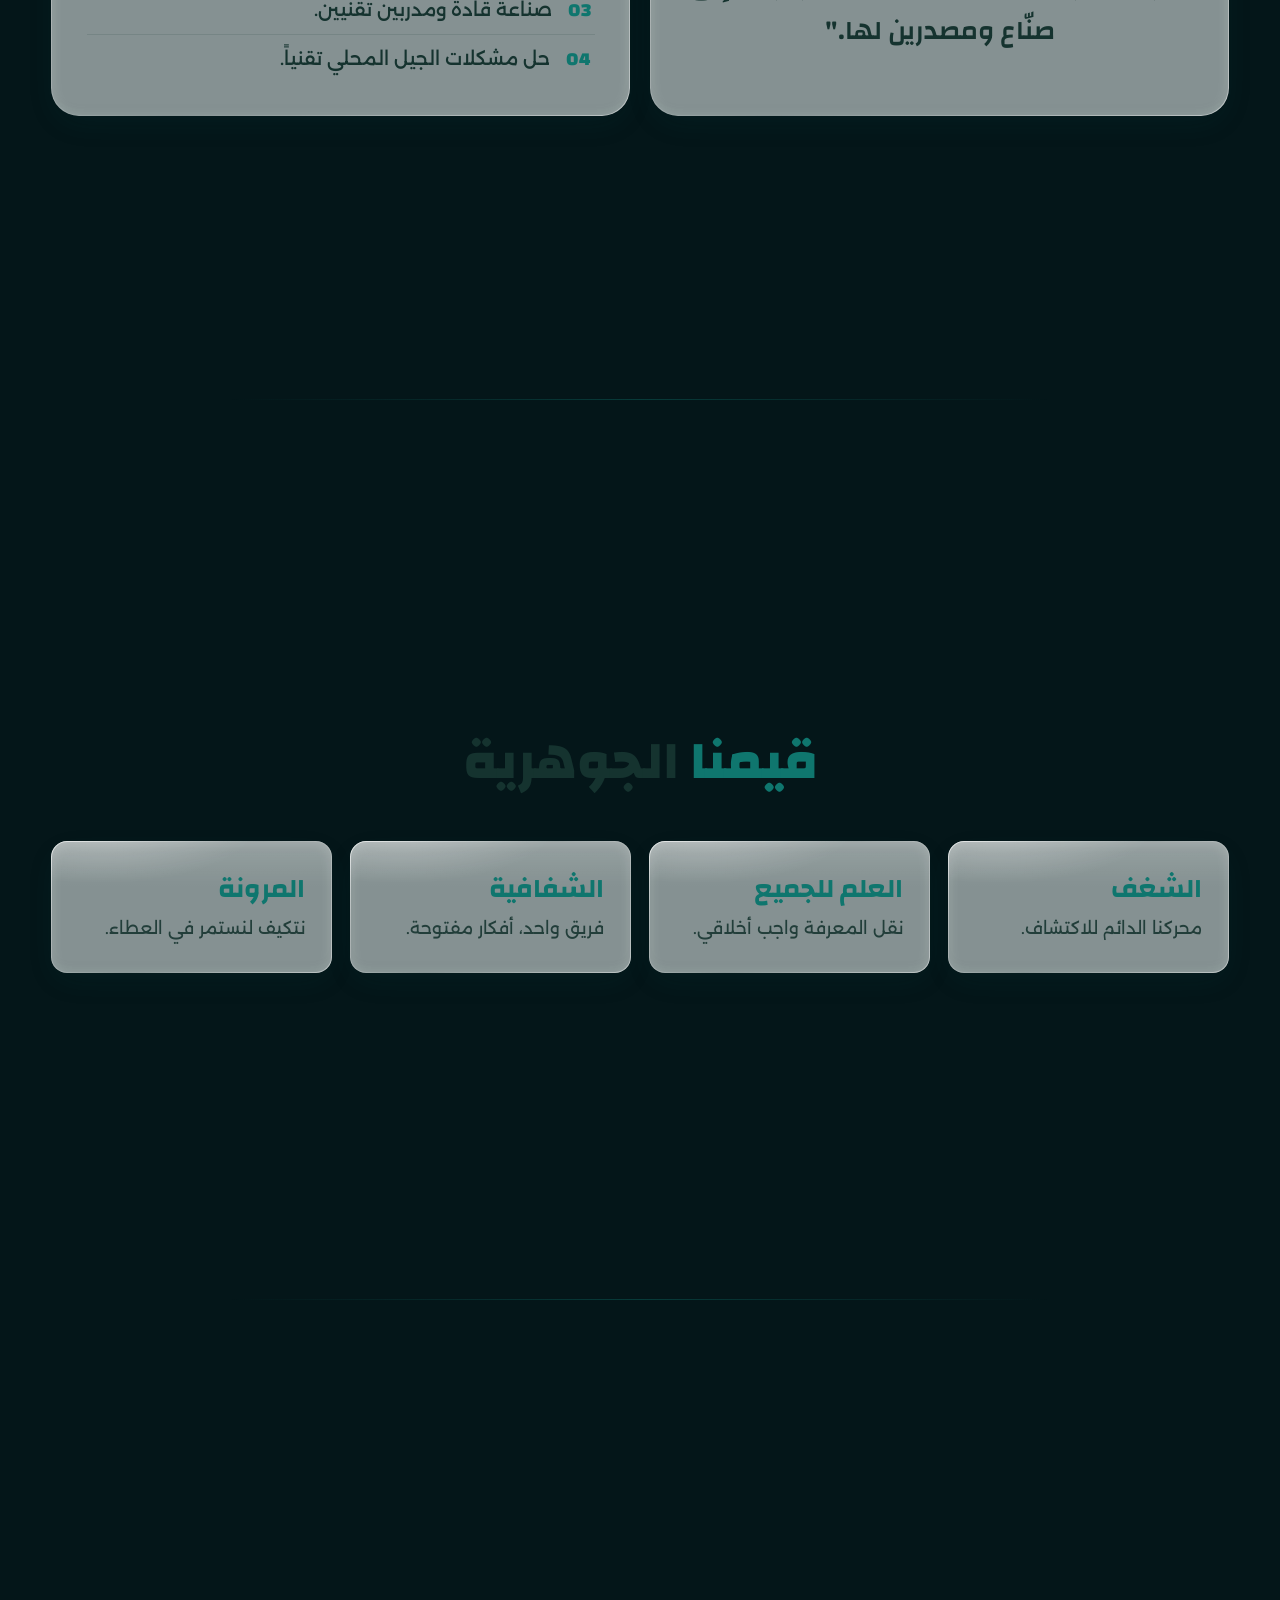
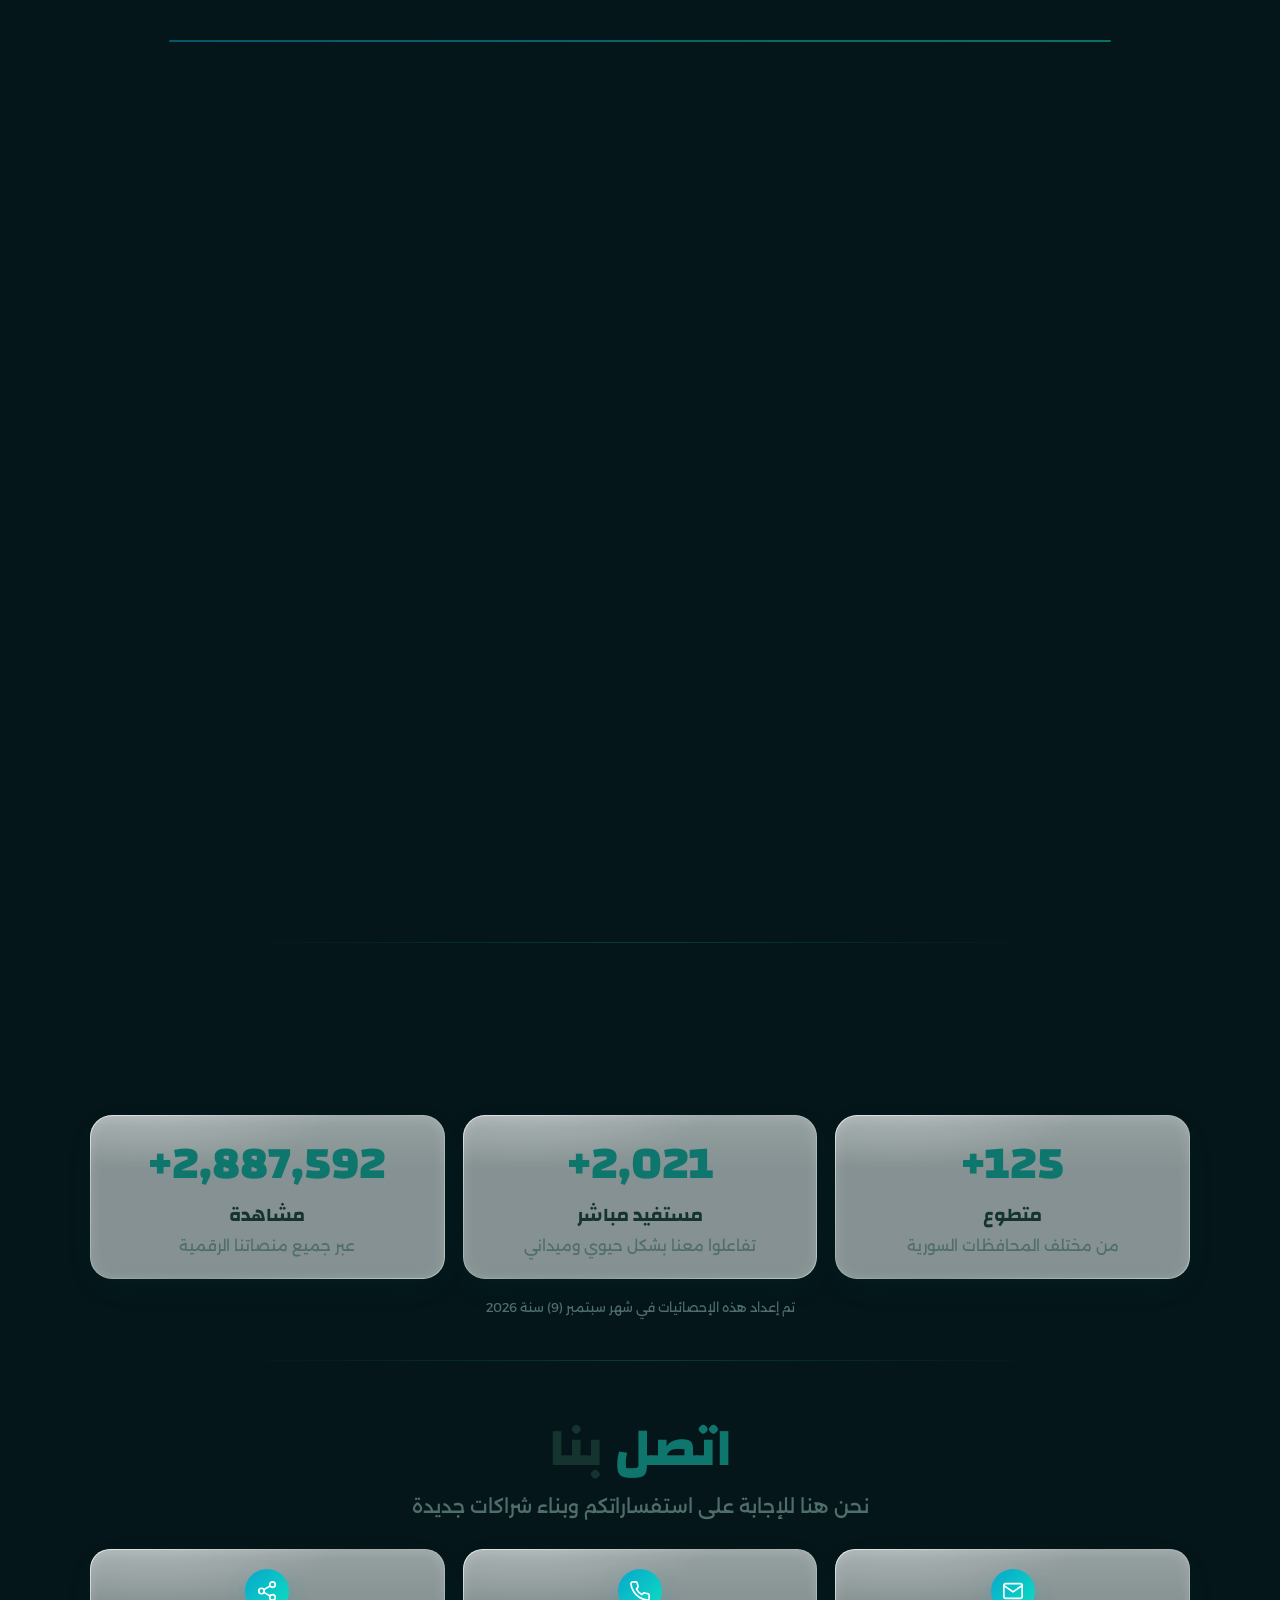
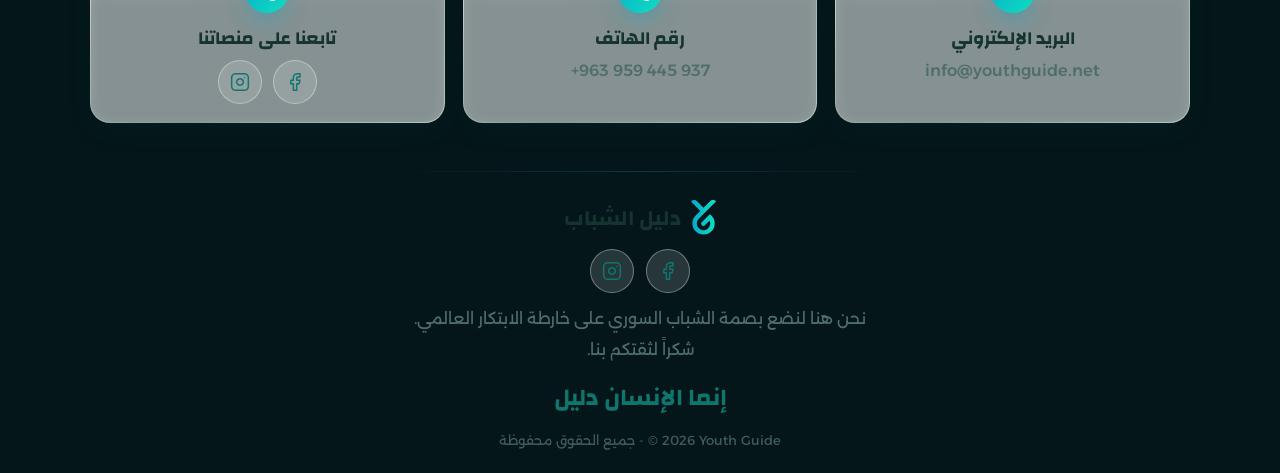
==== commit 88b4dc13: "Uniform cards, no glass on content, content stays put after a scene - All content cards (about, why," ====
--- a/index.html
+++ b/index.html
@@ -178,7 +178,7 @@
                 <div class="logo-spot logo-spot--back" aria-hidden="true"></div>
 
                 <div class="panel panel--center panel-about">
-                    <div class="glass about-card">
+                    <div class="card about-card">
                         <h2 class="panel-title"><span class="title-accent">من</span> نحن</h2>
                         <p class="panel-text about-text">نحن مجموعة من اليافعين والشباب، اجتمعنا لنبني بيئة تعليمية متكاملة تمكّن أقراننا من امتلاك الثقافة
                             ومشاركتها، لأن العلم لا يعرف احتكار! نعمل بمبدأ "تدريب اليافعين باليافعين" ونؤمن أن الإبداع لا يعرف
@@ -224,11 +224,11 @@
             <div class="scene-stage">
                 <div class="info-stage">
                     <div class="info-pair">
-                        <div class="glass info-block vision-block">
+                        <div class="card info-block vision-block">
                             <h2 class="info-title">رؤيتنا</h2>
                             <p class="info-quote">"أن نصبح أكبر مجتمع رقمي شبابي عربياً، يقود التحول من مستهلكين للتكنولوجيا إلى صنّاع ومصدرين لها."</p>
                         </div>
-                        <div class="glass info-block goals-block">
+                        <div class="card info-block goals-block">
                             <h2 class="info-title goals-title">أهدافنا</h2>
                             <ol class="goals-list">
                                 <li class="goal-item">محو الأمية البرمجية والتقنية.</li>
--- a/css/style.css
+++ b/css/style.css
@@ -42,9 +42,9 @@
     --glass-interaction: 1;                        /* how much the light follows the pointer, 0-1 */
     --glass-shadow: rgba(0, 0, 0, 0.28);
     --glass-accent-tint: rgba(20, 184, 166, 0.16); /* highlighted glass (open why item) */
-    /* Plain cards (.card): the glass look without the backdrop filter, for the many
-       smaller cards; only a few key surfaces use real glass (it's heavy to scroll) */
-    --card-fill: color-mix(in srgb, #0a3338 58%, transparent);
+    /* Cards (.card): the glass look without the backdrop filter (real glass is heavy
+       to scroll, so only the nav bar uses it). A light, clear teal like the glass. */
+    --card-fill: rgba(150, 235, 225, 0.075);
 
     /* Wash over the background (.bg-tone); none in dark mode, see light mode below */
     --theme-tone: transparent;
@@ -223,12 +223,21 @@
         box-shadow 0.3s ease;
 }
 
-/* Plain card: same rim, specular and shadow, no backdrop filter, no hover bounce */
+/* Card: same rim, specular and shadow, no backdrop filter.
+   Hover: lifts a touch and the shadow deepens (nothing else moves it once shown). */
 .card {
     background: var(--card-fill);
     -webkit-backdrop-filter: none;
     backdrop-filter: none;
-    transition: box-shadow 0.3s ease;
+    transition: translate 0.35s ease, box-shadow 0.35s ease;
+}
+
+.card:hover {
+    translate: 0 -3px;
+    box-shadow:
+        inset 0 1px 14px var(--glass-inner),
+        inset 0 -10px 18px -14px var(--glass-depth),
+        0 18px 40px -10px var(--glass-shadow);
 }
 
 /* Refraction: --glass-filter = url(#…) of this element's own filter */
@@ -1155,8 +1164,8 @@
     transition:
         opacity 0.55s ease,
         transform 0.65s cubic-bezier(0.22, 1, 0.36, 1),
-        scale 0.4s cubic-bezier(0.34, 1.45, 0.64, 1),
-        box-shadow 0.3s ease;
+        translate 0.35s ease,
+        box-shadow 0.35s ease;
     /* stagger only the reveal, never the hover */
     transition-delay: calc(var(--i, 0) * 90ms), calc(var(--i, 0) * 90ms), 0s, 0s;
 }
@@ -1831,6 +1840,8 @@
     }
 
 
+    .card:hover { translate: none; }
+
     .nav-links,
     .nav-links a::after,
     .menu-line,
